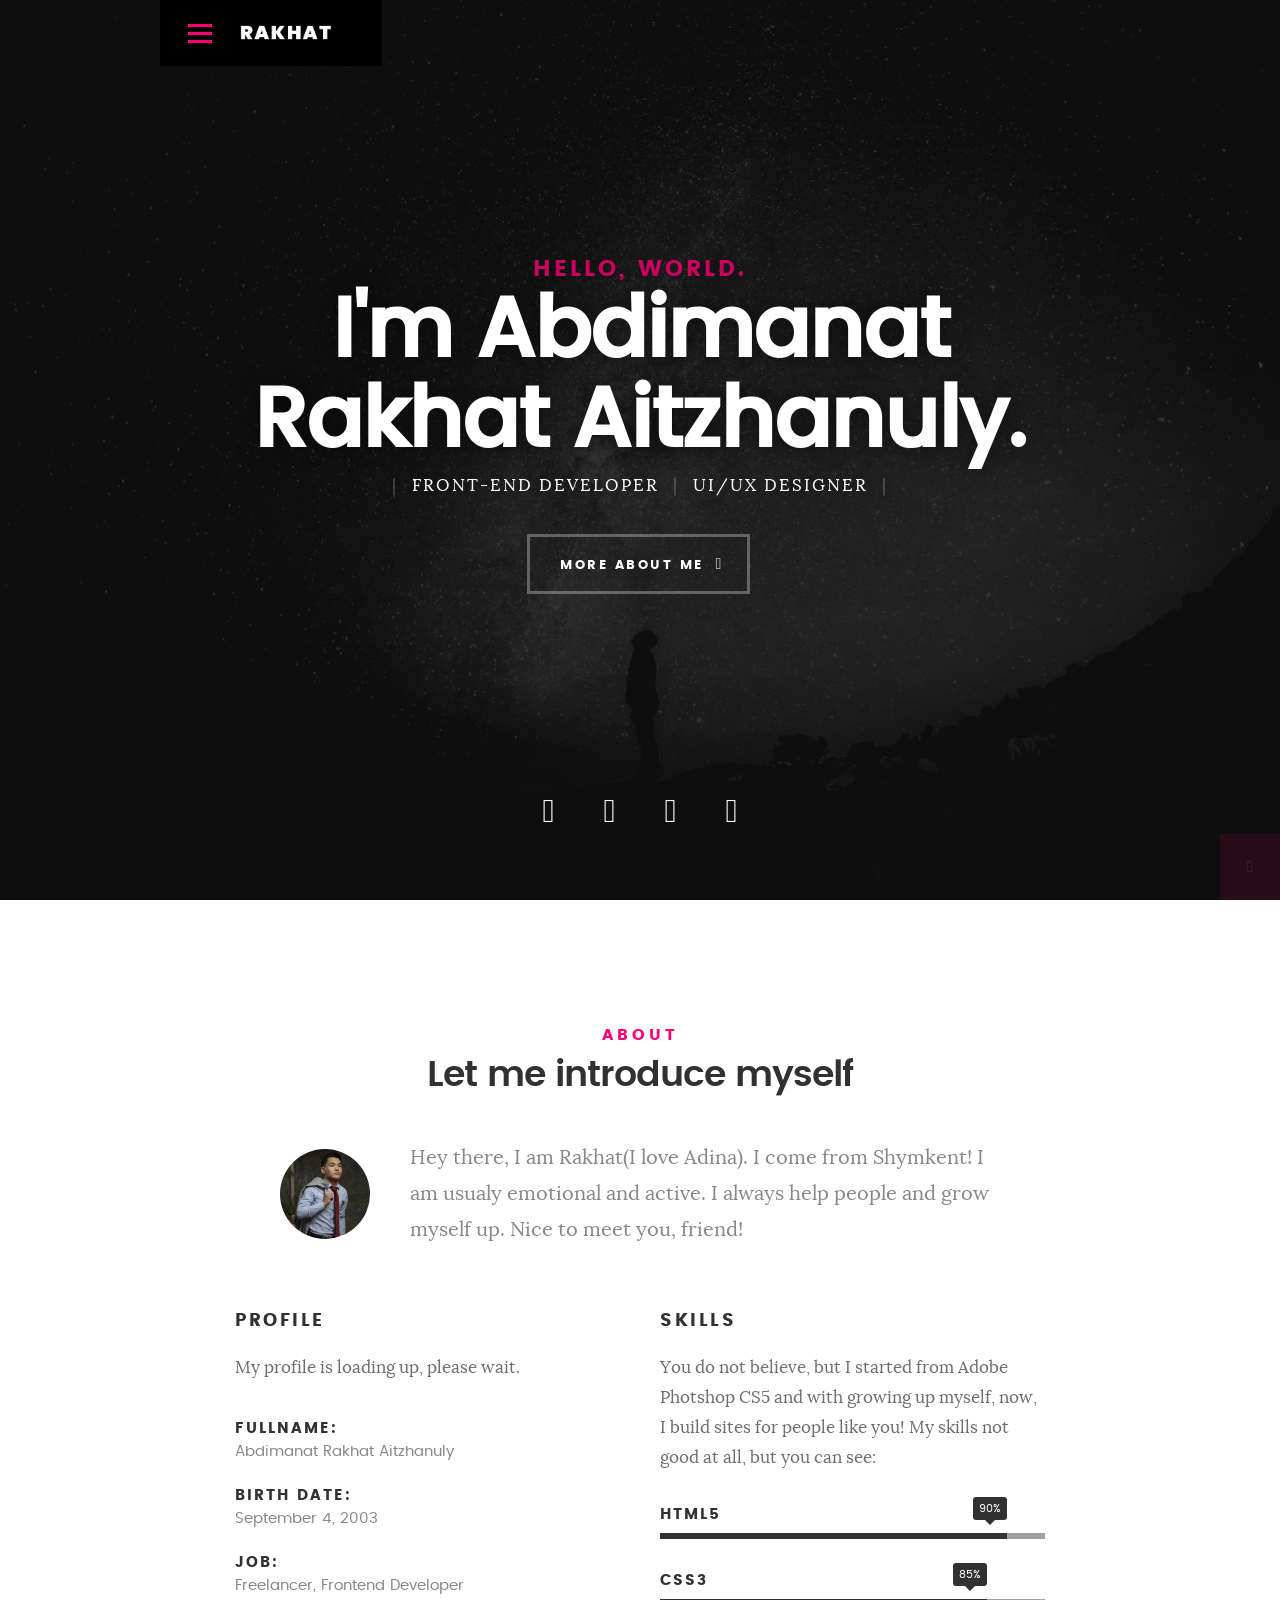
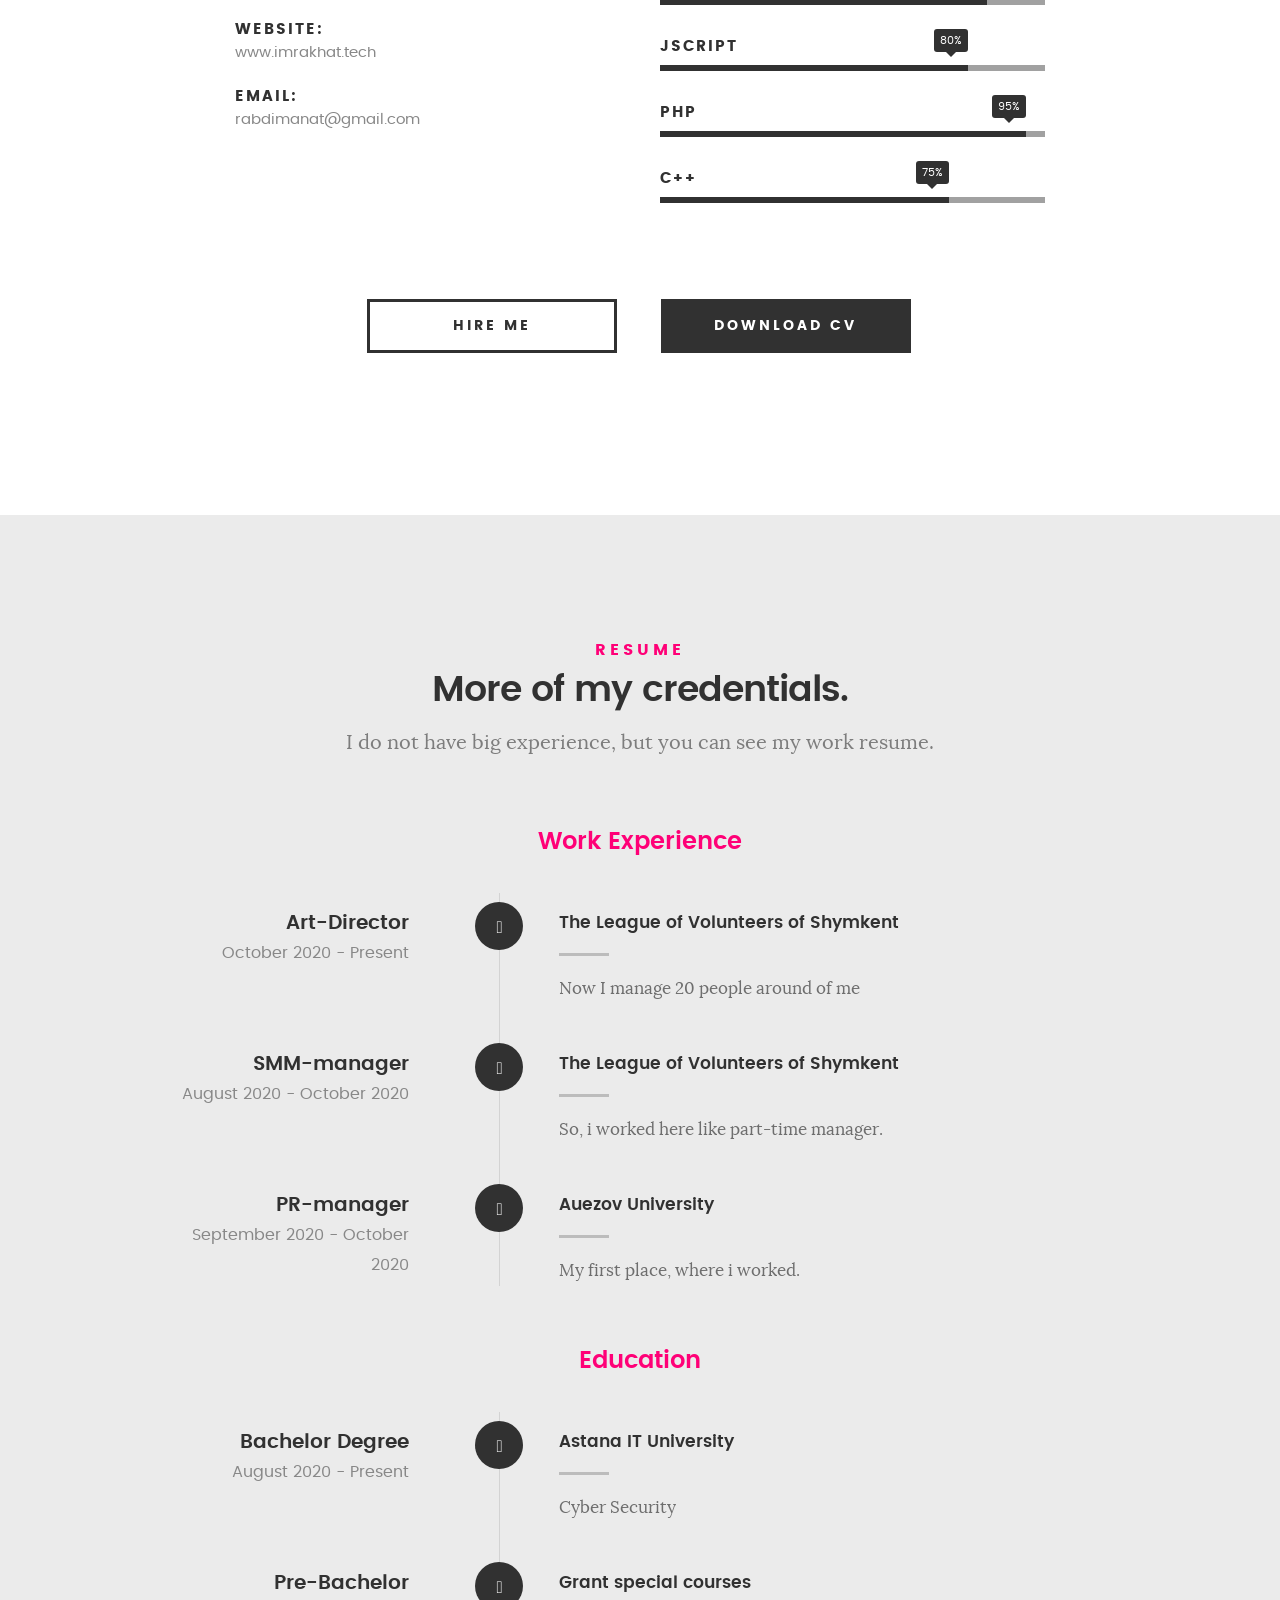
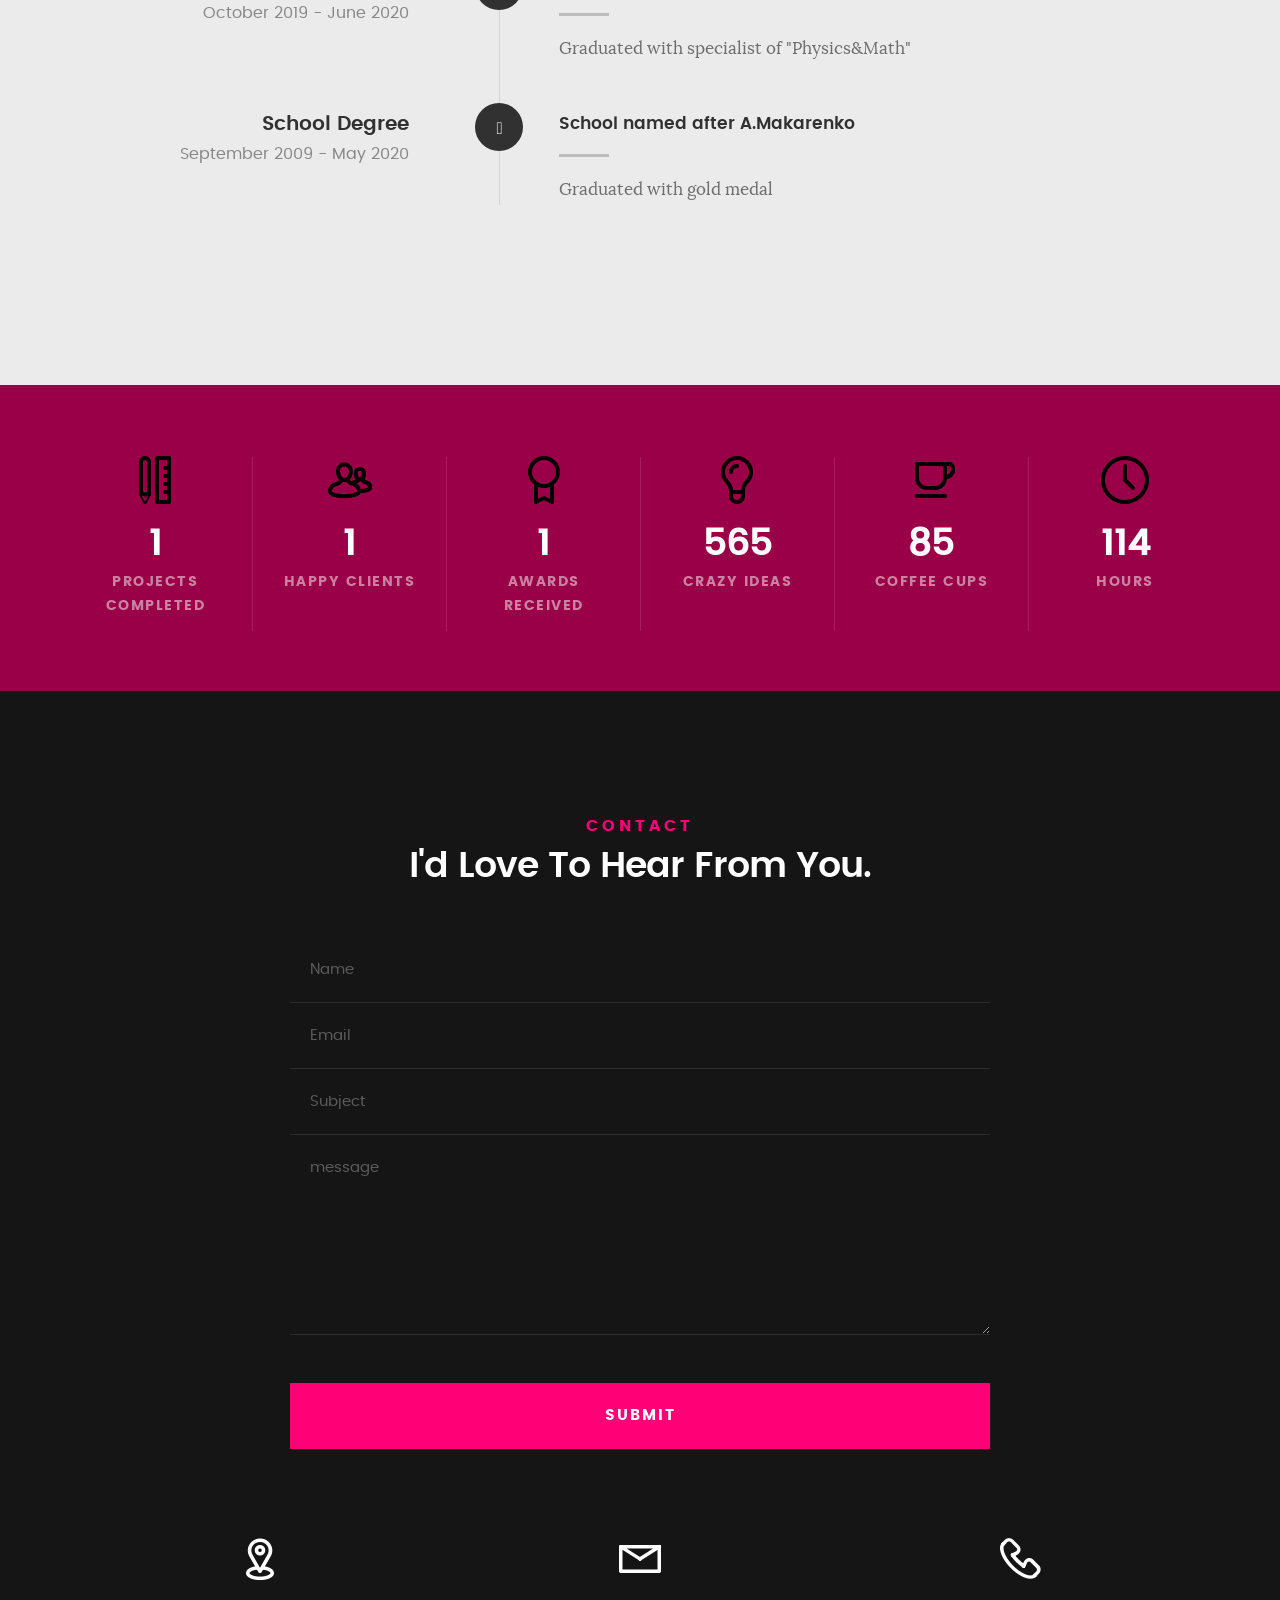
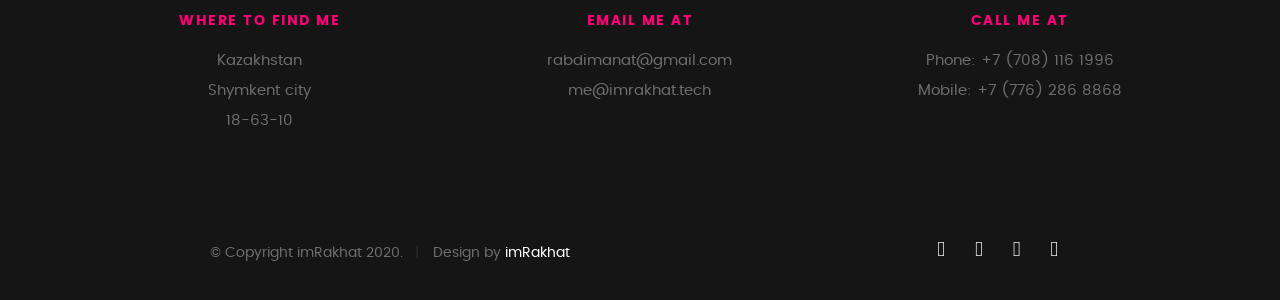
==== index.html @ c91584fa "Update index.html" ====
<!DOCTYPE html>
<html class="no-js" lang="en">
<head>

   
   <meta charset="utf-8">
	<title>imWebRakhat</title>
	<meta name="description" content="">  
	<meta name="author" content="">

  
	<meta name="viewport" content="width=device-width, initial-scale=1, maximum-scale=1">

 
   <link rel="stylesheet" href="css/base.css">  
   <link rel="stylesheet" href="css/main.css">
   <link rel="stylesheet" href="css/vendor.css">     

 
	<script src="js/modernizr.js"></script>
	<script src="js/pace.min.js"></script>


	<link rel="icon" type="image/png" href="favicon.png">

</head>

<body id="top">

	
   <header>   	
   	<div class="row">

   		<div class="top-bar">
   			<a class="menu-toggle" href="#"><span>Menu</span></a>

	   		<div class="logo">
		         <a href="index.html">RAKHAT</a>
		      </div>		      

		   	<nav id="main-nav-wrap">
					<ul class="main-navigation">
						<li class="current"><a class="smoothscroll"  href="#intro" title="">Home</a></li>
						<li><a class="smoothscroll"  href="#about" title="">About</a></li>
						<li><a class="smoothscroll"  href="#resume" title="">Resume</a></li>
						<li><a class="smoothscroll"  href="#contact" title="">Contact</a></li>	
						<!-- <li><a href="styles.html" title="">Style Demo</a></li>	-->			
					</ul>
				</nav>    		
   		</div> 
   		
   	</div>  		
   </header> 

	
   <section id="intro">   

   	<div class="intro-overlay"></div>	

   	<div class="intro-content">
   		<div class="row">

   			<div class="col-twelve">

	   			<h5>Hello, World.</h5>
	   			<h1>I'm Abdimanat Rakhat Aitzhanuly.</h1>

	   			<p class="intro-position">
	   				<span>Front-end Developer</span>
	   				<span>UI/UX Designer</span> 
	   			</p>

	   			<a class="button stroke smoothscroll" href="#about" title="">More About Me</a>

	   		</div>  
   			
   		</div>   		 		
   	</div> 

   	<ul class="intro-social">        
		<li><a href="http://fb.com/imrakkhat"><i class="fa fa-facebook"></i></a></li>
			      <li><a href="http://vk.com/imrakhat"><i class="fa fa-vk"></i></a></li>
			      <li><a href="http://twitter.com/iamrakhat"><i class="fa fa-twitter"></i></a></li>
			      <li><a href="http://instagram.com/imrakhat"><i class="fa fa-instagram"></i></a></li>
       
      </ul>     	

   </section> 


  
   <section id="about">  

   	<div class="row section-intro">
   		<div class="col-twelve">

   			<h5>About</h5>
   			<h1>Let me introduce myself</h1>

   			<div class="intro-info">

   				<img src="images/profile-pic.jpg" alt="Profile Picture">

   				<p class="lead">Hey there, I am Rakhat(I love Adina). I come from Shymkent! I am usualy emotional and active. I always help people and grow myself up. Nice to meet you, friend!</p>
   			</div>   			

   		</div>   		
   	</div> 

   	<div class="row about-content">

   		<div class="col-six tab-full">

   			<h3>Profile</h3>
   			<p>My profile is loading up, please wait.</p>

   			<ul class="info-list">
   				<li>
   					<strong>Fullname:</strong>
   					<span>Abdimanat Rakhat Aitzhanuly</span>
   				</li>
   				<li>
   					<strong>Birth Date:</strong>
   					<span>September 4, 2003</span>
   				</li>
   				<li>
   					<strong>Job:</strong>
   					<span>Freelancer, Frontend Developer</span>
   				</li>
   				<li>
   					<strong>Website:</strong>
   					<span>www.imrakhat.tech</span>
   				</li>
   				<li>
   					<strong>Email:</strong>
   					<span>rabdimanat@gmail.com</span>
   				</li>

   			</ul> 

   		</div>

   		<div class="col-six tab-full">

   			<h3>Skills</h3>
   			<p>You do not believe, but I started from Adobe Photshop CS5 and with growing up myself, now, I build sites for people like you! My skills not good at all, but you can see:</p>

				<ul class="skill-bars">
				   <li>
				   	<div class="progress percent90"><span>90%</span></div>
				   	<strong>HTML5</strong>
				   </li>
				   <li>
				   	<div class="progress percent85"><span>85%</span></div>
				   	<strong>CSS3</strong>
				   </li>
				   <li>
				   	<div class="progress percent80"><span>80%</span></div>
				   	<strong>JScript</strong>
				   </li>
				   <li>
				   	<div class="progress percent95"><span>95%</span></div>
				   	<strong>PHP</strong>
				   </li>
				   <li>

				   	<div class="progress percent75"><span>75%</span></div>
				   	<strong>C++</strong>
				   </li>
      
				</ul> 	

   		</div>

   	</div>

   	<div class="row button-section">
   		<div class="col-twelve">
   			<a href="#contact" title="Hire Me" class="button stroke smoothscroll">Hire Me</a>
   			<a href="https://drive.google.com/file/d/1f3b1o6QOEFe7cIjL_kPuk6K0zhiXLfw2/view?usp=sharing" title="Download CV" class="button button-primary">Download CV</a>
   		</div>   		
   	</div>

   </section>  


  
	<section id="resume" class="grey-section">

		<div class="row section-intro">
   		<div class="col-twelve">

   			<h5>Resume</h5>
   			<h1>More of my credentials.</h1>

   			<p class="lead">I do not have big experience, but you can see my work resume.</p>

   		</div>   		
   	</div> 

   	<div class="row resume-timeline">

   		<div class="col-twelve resume-header">

   			<h2>Work Experience</h2>

   		</div> 

   		<div class="col-twelve">

   			<div class="timeline-wrap">

   				<div class="timeline-block">

	   				<div class="timeline-ico">
	   					<i class="fa fa-graduation-cap"></i>
	   				</div>

	   				<div class="timeline-header">
	   					<h3>Art-Director</h3>
	   					<p>October 2020 - Present</p>
	   				</div>

	   				<div class="timeline-content">
	   					<h4>The League of Volunteers of Shymkent</h4>
	   					<p>Now I manage 20 people around of me</p>
	   				</div>

	   			</div> 

	   			<div class="timeline-block">

	   				<div class="timeline-ico">
	   					<i class="fa fa-graduation-cap"></i>
	   				</div>

	   				<div class="timeline-header">
	   					<h3>SMM-manager</h3>
	   					<p>August 2020 - October 2020</p>
	   				</div>

	   				<div class="timeline-content">
	   					<h4>The League of Volunteers of Shymkent</h4>
	   					<p>So, i worked here like part-time manager.</p>
	   				</div>

	   			</div> 

	   			<div class="timeline-block">

	   				<div class="timeline-ico">
	   					<i class="fa fa-graduation-cap"></i>
	   				</div>

	   				<div class="timeline-header">
	   					<h3>PR-manager</h3>
	   					<p>September 2020 - October 2020</p>
	   				</div>

	   				<div class="timeline-content">
	   					<h4>Auezov University</h4>
	   					<p>My first place, where i worked.</p>
	   				</div>

	   			</div> 

   			</div>   			

   		</div> 
   		
   	</div> 
   	
   	<div class="row resume-timeline">

   		<div class="col-twelve resume-header">

   			<h2>Education</h2>

   		</div> 

   		<div class="col-twelve">

   			<div class="timeline-wrap">

   				<div class="timeline-block">

	   				<div class="timeline-ico">
	   					<i class="fa fa-briefcase"></i>
	   				</div>

	   				<div class="timeline-header">
	   					<h3>Bachelor Degree</h3>
	   					<p>August 2020 - Present</p>
	   				</div>

	   				<div class="timeline-content">
	   					<h4>Astana IT University</h4>
	   					<p>Cyber Security</p>
	   				</div>

	   			</div> 

	   			<div class="timeline-block">

	   				<div class="timeline-ico">
	   					<i class="fa fa-briefcase"></i>
	   				</div>

	   				<div class="timeline-header">
	   					<h3>Pre-Bachelor</h3>
	   					<p>October 2019 - June 2020</p>
	   				</div>

	   				<div class="timeline-content">
	   					<h4>Grant special courses</h4>
	   					<p>Graduated with specialist of "Physics&Math"</p>
	   				</div>

	   			</div>

	   			<div class="timeline-block">

	   				<div class="timeline-ico">
	   					<i class="fa fa-briefcase"></i>
	   				</div>

	   				<div class="timeline-header">
	   					<h3>School Degree</h3>
	   					<p>September 2009 - May 2020</p>
	   				</div>

	   				<div class="timeline-content">
	   					<h4>School named after A.Makarenko</h4>
	   					<p>Graduated with gold medal</p>
	   				</div>

	   			</div> 

   			</div> 			

   		</div> 
   		
   	</div> 
		
	</section> 
	

	
	<section id="stats" class="count-up">

		<div class="row">
			<div class="col-twelve">

				<div class="block-1-6 block-s-1-3 block-tab-1-2 block-mob-full stats-list">

					<div class="bgrid stat">

						<div class="icon-part">
							<i class="icon-pencil-ruler"></i>
						</div>

						<h3 class="stat-count">
							10
						</h3>

						<h5 class="stat-title">
							Projects Completed
						</h5>

					</div> 				

					<div class="bgrid stat">

						<div class="icon-part">
							<i class="icon-users"></i>
						</div>

						<h3 class="stat-count">
							9
						</h3>

						<h5 class="stat-title">
							Happy Clients
						</h5>

					</div> 

					<div class="bgrid stat">

						<div class="icon-part">
							<i class="icon-badge"></i>
						</div>

						<h3 class="stat-count">
							3
						</h3>

						<h5 class="stat-title">
							Awards Received
						</h5>

					</div> 									

					<div class="bgrid stat">

						<div class="icon-part">
							<i class="icon-light-bulb"></i>
						</div>

						<h3 class="stat-count">
							9999
						</h3>

						<h5 class="stat-title">
							Crazy Ideas
						</h5>

					</div> 

					<div class="bgrid stat">

						<div class="icon-part">
							<i class="icon-cup"></i>
						</div>

						<h3 class="stat-count">
							1500
						</h3>

						<h5 class="stat-title">
							Coffee Cups
						</h5>

					</div> 

					<div class="bgrid stat">

						<div class="icon-part">
							<i class="icon-clock"></i>
						</div>

						<h3 class="stat-count">
							2003
						</h3>

						<h5 class="stat-title">
							Hours
						</h5>

					</div> 

				</div> 

			</div> 
		</div> 

	</section> 

	
 
	<section id="contact">

		<div class="row section-intro">
   		<div class="col-twelve">

   			<h5>Contact</h5>
   			<h1>I'd Love To Hear From You.</h1>

   		</div> 
   	</div> 

   	<div class="row contact-form">

   		<div class="col-twelve">

            <!-- form -->
            <form name="contactForm" id="contactForm" method="post" action="">
      			<fieldset>

                  <div class="form-field">
 						   <input name="contactName" type="text" id="contactName" placeholder="Name" value="" minlength="2" required="">
                  </div>
                  <div class="form-field">
	      			   <input name="contactEmail" type="email" id="contactEmail" placeholder="Email" value="" required="">
	               </div>
                  <div class="form-field">
	     				   <input name="contactSubject" type="text" id="contactSubject" placeholder="Subject" value="">
	               </div>                       
                  <div class="form-field">
	                 	<textarea name="contactMessage" id="contactMessage" placeholder="message" rows="10" cols="50" required=""></textarea>
	               </div>                      
                 <div class="form-field">
                     <button class="submitform">Submit</button>
                     <div id="submit-loader">
                        <div class="text-loader">Sending...</div>                             
       				      <div class="s-loader">
								  	<div class="bounce1"></div>
								  	<div class="bounce2"></div>
								  	<div class="bounce3"></div>
								</div>
							</div>
                  </div>

      			</fieldset>
      		</form> 

            
            <div id="message-warning">            	
            </div>            
            
      		<div id="message-success">
               <i class="fa fa-check"></i>Your message was sent, thank you!<br>
      		</div>

         </div> 
   		
   	</div>

   	<div class="row contact-info">

   		<div class="col-four tab-full">

   			<div class="icon">
   				<i class="icon-pin"></i>
   			</div>

   			<h5>Where to find me</h5>

   			<p>
            Kazakhstan<br>
            Shymkent city<br>
            18-63-10
            </p>

   		</div>

   		<div class="col-four tab-full collapse">

   			<div class="icon">
   				<i class="icon-mail"></i>
   			</div>

   			<h5>Email Me At</h5>

   			<p>rabdimanat@gmail.com<br>
			   	me@imrakhat.tech	     
			   </p>

   		</div>

   		<div class="col-four tab-full">

   			<div class="icon">
   				<i class="icon-phone"></i>
   			</div>

   			<h5>Call Me At</h5>

   			<p>Phone: +7 (708) 116 1996<br>
			   	Mobile: +7 (776) 286 8868  </p>

   		</div>
   		
   	</div> 
		
	</section> 


   

   <footer>
     	<div class="row">

     		<div class="col-six tab-full pull-right social">

     			<ul class="footer-social">        
			      <li><a href="http://fb.com/imrakkhat"><i class="fa fa-facebook"></i></a></li>
			      <li><a href="http://vk.com/imrakhat"><i class="fa fa-vk"></i></a></li>
			      <li><a href="http://twitter.com/iamrakhat"><i class="fa fa-twitter"></i></a></li>
			      <li><a href="http://instagram.com/imrakhat"><i class="fa fa-instagram"></i></a></li>
			   </ul> 
	      		
	      </div>

      	<div class="col-six tab-full">
	      	<div class="copyright">
		        	<span>© Copyright imRakhat 2020.</span> 
		        	<span>Design by <a href="http://instagram.com/imrakhat/">imRakhat</a></span>	         	
		         </div>		                  
	      	</div>

	      	<div id="go-top">
		         <a class="smoothscroll" title="Back to Top" href="#top"><i class="fa fa-long-arrow-up"></i></a>
		      </div>

      	</div>     	
   </footer>  

   <div id="preloader"> 
    	<div id="loader"></div>
   </div> 

 
   <script src="js/jquery-2.1.3.min.js"></script>
   <script src="js/plugins.js"></script>
   <script src="js/main.js"></script>

</body>

</html>
---- css/base.css ----
html {
	font-family: sans-serif;
	-ms-text-size-adjust: 100%;
	-webkit-text-size-adjust: 100%;
}

body {
	margin: 0;
}

article,
aside,
details,
figcaption,
figure,
footer,
header,
hgroup,
main,
menu,
nav,
section,
summary {
	display: block;
}

audio,
canvas,
progress,
video {
	display: inline-block;
	vertical-align: baseline;
}

audio:not([controls]) {
	display: none;
	height: 0;
}

[hidden],
template {
	display: none;
}

a {
	background: transparent;
}

a:active,
a:hover {
	outline: 0;
}

abbr[title] {
	border-bottom: 1px dotted;
}

b,
strong {
	font-weight: bold;
}

dfn {
	font-style: italic;
}

h1 {
	font-size: 2em;
	margin: 0.67em 0;
}

mark {
	background: #ff0;
	color: #000;
}

small {
	font-size: 80%;
}

sub,
sup {
	font-size: 75%;
	line-height: 0;
	position: relative;
	vertical-align: baseline;
}

sup {
	top: -0.5em;
}

sub {
	bottom: -0.25em;
}

img {
	border: 0;
}

svg:not(:root) {
	overflow: hidden;
}

figure {
	margin: 1em 40px;
}

hr {
	-moz-box-sizing: content-box;
	box-sizing: content-box;
	height: 0;
}

pre {
	overflow: auto;
}

code,
kbd,
pre,
samp {
	font-family: monospace, monospace;
	font-size: 1em;
}

button,
input,
optgroup,
select,
textarea {
	color: inherit;
	font: inherit;
	margin: 0;
}

button {
	overflow: visible;
}

button,
select {
	text-transform: none;
}

button,
html input[type="button"],
input[type="reset"],
input[type="submit"] {
	-webkit-appearance: button;
	cursor: pointer;
}

button[disabled],
html input[disabled] {
	cursor: default;
}

button::-moz-focus-inner,
input::-moz-focus-inner {
	border: 0;
	padding: 0;
}

input {
	line-height: normal;
}

input[type="checkbox"],
input[type="radio"] {
	box-sizing: border-box;
	padding: 0;
}

input[type="number"]::-webkit-inner-spin-button,
input[type="number"]::-webkit-outer-spin-button {
	height: auto;
}

input[type="search"] {
	-webkit-appearance: textfield;
	-moz-box-sizing: content-box;
	-webkit-box-sizing: content-box;
	box-sizing: content-box;
}

input[type="search"]::-webkit-search-cancel-button,
input[type="search"]::-webkit-search-decoration {
	-webkit-appearance: none;
}

fieldset {
	border: 1px solid #c0c0c0;
	margin: 0 2px;
	padding: 0.35em 0.625em 0.75em;
}

legend {
	border: 0;
	padding: 0;
}

textarea {
	overflow: auto;
}

optgroup {
	font-weight: bold;
}

table {
	border-collapse: collapse;
	border-spacing: 0;
}

td,
th {
	padding: 0;
}


html {
	font-size: 62.5%;
	box-sizing: border-box;
}

*,
*::before,
*::after {
	box-sizing: inherit;
}

body {
	font-weight: normal;
	line-height: 1;
	text-rendering: optimizeLegibility;
	word-wrap: break-word;
	-webkit-overflow-scrolling: touch;
	-webkit-text-size-adjust: none;
}

body,
input,
button {
	-moz-osx-font-smoothing: grayscale;
	-webkit-font-smoothing: antialiased;
}

img,
video {
	max-width: 100%;
	height: auto;
}


div,
dl,
dt,
dd,
ul,
ol,
li,
h1,
h2,
h3,
h4,
h5,
h6,
pre,
form,
p,
blockquote,
th,
td {
	margin: 0;
	padding: 0;
}

h1,
h2,
h3,
h4,
h5,
h6 {
	-webkit-font-variant-ligatures: common-ligatures;
	-moz-font-variant-ligatures: common-ligatures;
	font-variant-ligatures: common-ligatures;
	text-rendering: optimizeLegibility;
}

em,
i {
	font-style: italic;
	line-height: inherit;
}

strong,
b {
	font-weight: bold;
	line-height: inherit;
}

small {
	font-size: 60%;
	line-height: inherit;
}

ol,
ul {
	list-style: none;
}

li {
	display: block;
}

/**
 * links - (_basic.scss)
 * ------------------------------------------------------------------- 
 */
a {
	text-decoration: none;
	line-height: inherit;
}

a img {
	border: none;
}


fieldset {
	margin: 0;
	padding: 0;
}

input[type="email"],
input[type="number"],
input[type="search"],
input[type="text"],
input[type="tel"],
input[type="url"],
input[type="password"],
textarea {
	-webkit-appearance: none;
	-moz-appearance: none;
	-ms-appearance: none;
	-o-appearance: none;
	appearance: none;
}

.row {
	width: 94%;
	max-width: 1140px;
	margin: 0 auto;
}

.row:before,
.row:after {
	content: "";
	display: table;
}

.row:after {
	clear: both;
}

.row .row {
	width: auto;
	max-width: none;
	margin-left: -20px;
	margin-right: -20px;
}

[class*="col-"],
.bgrid {
	float: left;
}

[class*="col-"] + [class*="col-"].end {
	float: right;
}

[class*="col-"] {
	padding: 0 20px;
}

.col-one {
	width: 8.33333%;
}

.col-two,
.col-1-6 {
	width: 16.66667%;
}

.col-three,
.col-1-4 {
	width: 25%;
}

.col-four,
.col-1-3 {
	width: 33.33333%;
}

.col-five {
	width: 41.66667%;
}

.col-six,
.col-1-2 {
	width: 50%;
}

.col-seven {
	width: 58.33333%;
}

.col-eight,
.col-2-3 {
	width: 66.66667%;
}

.col-nine,
.col-3-4 {
	width: 75%;
}

.col-ten,
.col-5-6 {
	width: 83.33333%;
}

.col-eleven {
	width: 91.66667%;
}

.col-twelve,
.col-full {
	width: 100%;
}


@media screen and (max-width:1024px) {
	.row .row {
		margin-left: -18px;
		margin-right: -18px;
	}

	[class*="col-"] {
		padding: 0 18px;
	}

}


@media screen and (max-width:768px) {
	.row {
		width: auto;
		padding-left: 30px;
		padding-right: 30px;
	}

	.row .row {
		padding-left: 0;
		padding-right: 0;
		margin-left: -15px;
		margin-right: -15px;
	}

	[class*="col-"] {
		padding: 0 15px;
	}

	.tab-1-4 {
		width: 25%;
	}

	.tab-1-3 {
		width: 33.33333%;
	}

	.tab-1-2 {
		width: 50%;
	}

	.tab-2-3 {
		width: 66.66667%;
	}

	.tab-3-4 {
		width: 75%;
	}

	.tab-full {
		width: 100%;
	}

}


@media screen and (max-width:600px) {
	.row {
		padding-left: 25px;
		padding-right: 25px;
	}

	.row .row {
		margin-left: -10px;
		margin-right: -10px;
	}

	[class*="col-"] {
		padding: 0 10px;
	}

	.mob-1-4 {
		width: 25%;
	}

	.mob-1-2 {
		width: 50%;
	}

	.mob-3-4 {
		width: 75%;
	}

	.mob-full {
		width: 100%;
	}

}

@media screen and (max-width:400px) {
	.row .row {
		padding-left: 0;
		padding-right: 0;
		margin-left: 0;
		margin-right: 0;
	}

	[class*="col-"] {
		width: 100% !important;
		float: none !important;
		clear: both !important;
		margin-left: 0;
		margin-right: 0;
		padding: 0;
	}

	[class*="col-"] + [class*="col-"].end {
		float: none;
	}

}

[class*="block-"]:before,
[class*="block-"]:after {
	content: "";
	display: table;
}

[class*="block-"]:after {
	clear: both;
}

.block-1-6 .bgrid {
	width: 16.66667%;
}

.block-1-4 .bgrid {
	width: 25%;
}

.block-1-3 .bgrid {
	width: 33.33333%;
}

.block-1-2 .bgrid {
	width: 50%;
}

.block-1-6 .bgrid:nth-child(6n+1),
.block-1-4 .bgrid:nth-child(4n+1),
.block-1-3 .bgrid:nth-child(3n+1),
.block-1-2 .bgrid:nth-child(2n+1) {
	clear: both;
}

@media screen and (max-width:1024px) {
	.block-s-1-6 .bgrid {
		width: 16.66667%;
	}

	.block-s-1-4 .bgrid {
		width: 25%;
	}

	.block-s-1-3 .bgrid {
		width: 33.33333%;
	}

	.block-s-1-2 .bgrid {
		width: 50%;
	}

	.block-s-full .bgrid {
		width: 100%;
		clear: both;
	}

	[class*="block-s-"] .bgrid:nth-child(n) {
		clear: none;
	}

	.block-s-1-6 .bgrid:nth-child(6n+1),
	.block-s-1-4 .bgrid:nth-child(4n+1),
	.block-s-1-3 .bgrid:nth-child(3n+1),
	.block-s-1-2 .bgrid:nth-child(2n+1) {
		clear: both;
	}

}

@media screen and (max-width:768px) {
	.block-tab-1-6 .bgrid {
		width: 16.66667%;
	}

	.block-tab-1-4 .bgrid {
		width: 25%;
	}

	.block-tab-1-3 .bgrid {
		width: 33.33333%;
	}

	.block-tab-1-2 .bgrid {
		width: 50%;
	}

	.block-tab-full .bgrid {
		width: 100%;
		clear: both;
	}

	[class*="block-tab-"] .bgrid:nth-child(n) {
		clear: none;
	}

	.block-tab-1-6 .bgrid:nth-child(6n+1),
	.block-tab-1-4 .bgrid:nth-child(4n+1),
	.block-tab-1-3 .bgrid:nth-child(3n+1),
	.block-tab-1-2 .bgrid:nth-child(2n+1) {
		clear: both;
	}

}


@media screen and (max-width:600px) {
	.block-mob-1-6 .bgrid {
		width: 16.66667%;
	}

	.block-mob-1-4 .bgrid {
		width: 25%;
	}

	.block-mob-1-3 .bgrid {
		width: 33.33333%;
	}

	.block-mob-1-2 .bgrid {
		width: 50%;
	}

	.block-mob-full .bgrid {
		width: 100%;
		clear: both;
	}

	[class*="block-mob-"] .bgrid:nth-child(n) {
		clear: none;
	}

	.block-mob-1-6 .bgrid:nth-child(6n+1),
	.block-mob-1-4 .bgrid:nth-child(4n+1),
	.block-mob-1-3 .bgrid:nth-child(3n+1),
	.block-mob-1-2 .bgrid:nth-child(2n+1) {
		clear: both;
	}

}

@media screen and (max-width:400px) {
	.stack .bgrid {
		width: 100% !important;
		float: none !important;
		clear: both !important;
		margin-left: 0;
		margin-right: 0;
	}

}

.group:before,
.group:after {
	content: "";
	display: table;
}

.group:after {
	clear: both;
}

.hide {
	display: none;
}

.invisible {
	visibility: hidden;
}

.antialiased {
	-webkit-font-smoothing: antialiased;
	-moz-osx-font-smoothing: grayscale;
}

.remove-bottom {
	margin-bottom: 0;
}

.half-bottom {
	margin-bottom: 1.5rem !important;
}

.add-bottom {
	margin-bottom: 3rem !important;
}

.no-border {
	border: none;
}

.full-width {
	width: 100%;
}

.text-center {
	text-align: center;
}

.text-left {
	text-align: left;
}

.text-right {
	text-align: right;
}

.pull-left {
	float: left;
}

.pull-right {
	float: right;
}

.align-center {
	margin-left: auto;
	margin-right: auto;
	text-align: center;
}
---- css/main.css ----
@import url("fonts.css");
@import url("font-awesome/css/font-awesome.min.css");
@import url("micons/micons.css");



html {
	font-size: 10px;
}

@media only screen and (max-width:1024px) {
	html {
		font-size: 9.411764705882353px;
	}
}
@media only screen and (max-width:768px) {
	html {
		font-size: 10px;
	}
}
@media only screen and (max-width:400px) {
	html {
		font-size: 9.411764705882353px;
	}
}

html, body {
	height: 100%;
}
body {
	background: #151515;
	font-family: "lora-regular", serif;
	font-size: 1.7rem;
	line-height: 3rem;
	color: #6e6e6e;
}

a, a:visited {
	color: #000000;
	-moz-transition: all 0.3s ease-in-out;
	-o-transition: all 0.3s ease-in-out;
	-webkit-transition: all 0.3s ease-in-out;
	-ms-transition: all 0.3s ease-in-out;
	transition: all 0.3s ease-in-out;
}
a:hover, a:focus, a:active {
	color: #FF0077;
	outline: 0;
}


h1, h2, h3, h4, h5, h6, .h01, .h02, .h03, .h04, .h05, .h06 {
	font-family: "poppins-semibold", sans-serif;
	color: #313131;
	font-style: normal;
	text-rendering: optimizeLegibility;
	margin-bottom: 2.1rem;
}
h3, .h03, h4, .h04 {
	margin-bottom: 1.8rem;
}
h5, .h05, h6, .h06 {
	font-family: "poppins-bold";
	margin-bottom: 1.2rem;
}
h1, .h01 {
	font-size: 3.1rem;
	line-height: 1.355;
	letter-spacing: -.1rem;
}
@media only screen and (max-width:600px) {
	h1, .h01 {
		font-size: 2.6rem;
		letter-spacing: -.07rem;
	}
}
h2, .h02 {
	font-size: 2.4rem;
	line-height: 1.25;
}
h3, .h03 {
	font-size: 2rem;
	line-height: 1.5;
}
h4, .h04 {
	font-size: 1.7rem;
	line-height: 1.765;
}
h5, .h05 {
	font-size: 1.4rem;
	line-height: 1.714;
	text-transform: uppercase;
	letter-spacing: .15rem;
}
h6, .h06 {
	font-size: 1.3rem;
	line-height: 1.846;
	text-transform: uppercase;
	letter-spacing: .15rem;
}
p img {
	margin: 0;
}
p.lead {
	font-family: "lora-regular", serif;
	font-size: 2rem;
	line-height: 1.8;
	color: #888888;
}
@media only screen and (max-width:768px) {
	p.lead {
		font-size: 1.7rem;
	}
}
em, i, strong, b {
	font-size: 1.7rem;
	line-height: 3rem;
	font-style: normal;
	font-weight: normal;
}
em, i {
	font-family: "lora-italic", serif;
}
strong, b {
	font-family: "lora-bold", serif;
}
small {
	font-size: 1.2rem;
	line-height: inherit;
}
blockquote {
	margin: 3rem 0;
	padding-left: 4rem;
	position: relative;
}
blockquote:before {
	content: "\201C";
	font-size: 8rem;
	line-height: 0px;
	margin: 0;
	color: #313131;
	font-family: arial, sans-serif;
	position: absolute;
	top: 3rem;
	left: 0;
}
blockquote p {
	font-family: georgia, serif;
	font-style: italic;
	padding: 0;
	font-size: 1.9rem;
	line-height: 1.737;
}
blockquote cite {
	display: block;
	font-size: 1.3rem;
	font-style: normal;
	line-height: 1.616;
}
blockquote cite:before {
	content: "\2014 \0020";
}
blockquote cite a, blockquote cite a:visited {
	color: #888888;
	border: none;
}
abbr {
	font-family: "poppins-bold", serif;
	font-variant: small-caps;
	text-transform: lowercase;
	letter-spacing: .05rem;
	color: #888888;
}
var, kbd, samp, code, pre {
	font-family: Consolas, "Andale Mono", Courier, "Courier New", monospace;
}
pre {
	padding: 2.4rem 3rem 3rem;
	background: #F1F1F1;
}
code {
	font-size: 1.4rem;
	margin: 0 .2rem;
	padding: .3rem .6rem;
	white-space: nowrap;
	background: #F1F1F1;
	border: 1px solid #E1E1E1;
	border-radius: 3px;
}
pre > code {
	display: block;
	white-space: pre;
	line-height: 2;
	padding: 0;
	margin: 0;
}
pre.prettyprint > code {
	border: none;
}
del {
	text-decoration: line-through;
}
abbr[title], dfn[title] {
	border-bottom: 1px dotted;
	cursor: help;
}
mark {
	background: #FFF49B;
	color: #000;
}
hr {
	border: solid #d2d2d2;
	border-width: 1px 0 0;
	clear: both;
	margin: 2.4rem 0 1.5rem;
	height: 0;
}


ol {
	list-style: decimal;
}
ul {
	list-style: disc;
}
li {
	display: list-item;
}
ol, ul {
	margin-left: 1.7rem;
}
ul li {
	padding-left: .4rem;
}
ul ul, ul ol, ol ol, ol ul {
	margin: .6rem 0 .6rem 1.7rem;
}
ul.disc li {
	display: list-item;
	list-style: none;
	padding: 0 0 0 .8rem;
	position: relative;
}
ul.disc li::before {
	content: "";
	display: inline-block;
	width: 8px;
	height: 8px;
	border-radius: 50%;
	background: #FF0077;
	position: absolute;
	left: -17px;
	top: 11px;
	vertical-align: middle;
}
dt {
	margin: 0;
	color: #FF0077;
}
dd {
	margin: 0 0 0 2rem;
}


table {
	border-width: 0;
	width: 100%;
	max-width: 100%;
	font-family: "lora-regular", sans-serif;
}
th, td {
	padding: 1.5rem 3rem;
	text-align: left;
	border-bottom: 1px solid #E8E8E8;
}
th {
	color: #313131;
	font-family: "poppins-bold", sans-serif;
}
td {
	line-height: 1.5;
}
th:first-child, td:first-child {
	padding-left: 0;
}
th:last-child, td:last-child {
	padding-right: 0;
}
.table-responsive {
	overflow-x: auto;
	-webkit-overflow-scrolling: touch;
}

button, .button {
	margin-bottom: 1.2;
}
fieldset {
	margin-bottom: 1.5rem;
}
input,
textarea,
select,
pre,
blockquote,
figure,
table,
p,
ul,
ol,
dl,
form,
.fluid-video-wrapper,
.ss-custom-select {
	margin-bottom: 3rem;
}


img.pull-right {
	margin: .9rem 0 0 2.4rem;
}
img.pull-left {
	margin: .9rem 2.4rem 0 0;
}


.bgrid {
	padding: 0 20px;
}
@media only screen and (max-width:1024px) {
	.bgrid {
		padding: 0 18px;
	}
}
@media only screen and (max-width:768px) {
	.bgrid {
		padding: 0 15px;
	}
}
@media only screen and (max-width:600px) {
	.bgrid {
		padding: 0 10px;
	}
}
@media only screen and (max-width:400px) {
	.bgrid {
		padding: 0;
	}
}

.pace {
	-webkit-pointer-events: none;
	pointer-events: none;
	-webkit-user-select: none;
	-moz-user-select: none;
	user-select: none;
}
.pace-inactive {
	display: none;
}
.pace .pace-progress {
	background: #FF0077;
	position: fixed;
	z-index: 900;
	top: 0;
	right: 100%;
	width: 100%;
	height: 6px;
}


#preloader {
	position: fixed;
	top: 0;
	left: 0;
	right: 0;
	bottom: 0;
	background: #151515;
	z-index: 800;
	height: 100%;
	width: 100%;
}
.no-js #preloader, .oldie #preloader {
	display: none;
}
#loader {
	position: absolute;
	left: 50%;
	top: 50%;
	width: 60px;
	height: 60px;
	margin: -30px 0 0 -30px;
	padding: 0;
}
#loader:before {
	content: "";
	border-top: 11px solid rgba(255, 255, 255, 0.1);
	border-right: 11px solid rgba(255, 255, 255, 0.1);
	border-bottom: 11px solid rgba(255, 255, 255, 0.1);
	border-left: 11px solid #FF0077;
	-webkit-animation: load 1.1s infinite linear;
	animation: load 1.1s infinite linear;
	display: block;
	border-radius: 50%;
	width: 60px;
	height: 60px;
}
@-webkit-keyframes load {
	0% {
		-webkit-transform: rotate(0deg);
		transform: rotate(0deg);
	}
	100% {
		-webkit-transform: rotate(360deg);
		transform: rotate(360deg);
	}
}
@keyframes load {
	0% {
		-webkit-transform: rotate(0deg);
		transform: rotate(0deg);
	}
	100% {
		-webkit-transform: rotate(360deg);
		transform: rotate(360deg);
	}
}


fieldset {
	border: none;
}
input[type="email"],
input[type="number"],
input[type="search"],
input[type="text"],
input[type="tel"],
input[type="url"],
input[type="password"],
textarea,
select {
	display: block;
	height: 6rem;
	padding: 1.5rem 0;
	border: 0;
	outline: none;
	vertical-align: middle;
	color: #313131;
	font-family: "poppins-regular", sans-serif;
	font-size: 1.5rem;
	line-height: 3rem;
	max-width: 100%;
	background: transparent;
	border-bottom: 1px solid rgba(0, 0, 0, 0.3);
	-moz-transition: all 0.3s ease-in-out;
	-o-transition: all 0.3s ease-in-out;
	-webkit-transition: all 0.3s ease-in-out;
	-ms-transition: all 0.3s ease-in-out;
	transition: all 0.3s ease-in-out;
}
.ss-custom-select {
	position: relative;
	padding: 0;
}
.ss-custom-select select {
	-webkit-appearance: none;
	-moz-appearance: none;
	-ms-appearance: none;
	-o-appearance: none;
	appearance: none;
	text-indent: 0.01px;
	text-overflow: '';
	margin: 0;
	line-height: 3rem;
	vertical-align: middle;
}
.ss-custom-select select option {
	padding-left: 2rem;
	padding-right: 2rem;
}
.ss-custom-select select::-ms-expand {
	display: none;
}
.ss-custom-select::after {
	content: '\f0d7';
	font-family: 'FontAwesome';
	position: absolute;
	top: 50%;
	right: 1.5rem;
	margin-top: -10px;
	bottom: auto;
	width: 20px;
	height: 20px;
	line-height: 20px;
	font-size: 18px;
	text-align: center;
	pointer-events: none;
	color: #252525;
}


.oldie .ss-custom-select::after {
	display: none;
}
textarea {
	min-height: 25rem;
}
input[type="email"]:focus,
input[type="number"]:focus,
input[type="search"]:focus,
input[type="text"]:focus,
input[type="tel"]:focus,
input[type="url"]:focus,
input[type="password"]:focus,
textarea:focus,
select:focus {
	color: #cc005f;
	border-bottom: 1px solid #FF0077;
}
label, legend {
	font-family: "poppins-bold", sans-serif;
	font-size: 1.4rem;
	margin-bottom: .6rem;
	color: #3b3b3b;
	display: block;
}
input[type="checkbox"], input[type="radio"] {
	display: inline;
}
label > .label-text {
	display: inline-block;
	margin-left: 1rem;
	font-family: "poppins-regular", sans-serif;
	line-height: inherit;
}
label > input[type="checkbox"], label > input[type="radio"] {
	margin: 0;
	position: relative;
	top: .15rem;
}


::-webkit-input-placeholder {
	color: #a1a1a1;
}
:-moz-placeholder {
	color: #a1a1a1;  /* Firefox 18- */
}
::-moz-placeholder {
	color: #a1a1a1;  /* Firefox 19+ */
}
:-ms-input-placeholder {
	color: #a1a1a1;
}
.placeholder {
	color: #a1a1a1 !important;
}


.button,
a.button,
button,
input[type="submit"],
input[type="reset"],
input[type="button"] {
	display: inline-block;
	font-family: "poppins-bold", sans-serif;
	font-size: 1.4rem;
	text-transform: uppercase;
	letter-spacing: .3rem;
	height: 5.4rem;
	line-height: 5.4rem;
	padding: 0 3rem;
	margin: 0 .3rem 1.2rem 0;
	background: #d8d8d8;
	color: #313131;
	text-decoration: none;
	cursor: pointer;
	text-align: center;
	white-space: nowrap;
	border: none;
	-moz-transition: all 0.3s ease-in-out;
	-o-transition: all 0.3s ease-in-out;
	-webkit-transition: all 0.3s ease-in-out;
	-ms-transition: all 0.3s ease-in-out;
	transition: all 0.3s ease-in-out;
}
.button:hover,
a.button:hover,
button:hover,
input[type="submit"]:hover,
input[type="reset"]:hover,
input[type="button"]:hover,
.button:focus,
button:focus,
input[type="submit"]:focus,
input[type="reset"]:focus,
input[type="button"]:focus {
	background: #bebebe;
	color: #000000;
	outline: 0;
}
.button.button-primary,
a.button.button-primary,
button.button-primary,
input[type="submit"].button-primary,
input[type="reset"].button-primary,
input[type="button"].button-primary {
	background: #313131;
	color: #FFFFFF;
}
.button.button-primary:hover,
a.button.button-primary:hover,
button.button-primary:hover,
input[type="submit"].button-primary:hover,
input[type="reset"].button-primary:hover,
input[type="button"].button-primary:hover,
.button.button-primary:focus,
button.button-primary:focus,
input[type="submit"].button-primary:focus,
input[type="reset"].button-primary:focus,
input[type="button"].button-primary:focus {
	background: #1f1f1f;
}
button.full-width, .button.full-width {
	width: 100%;
	margin-right: 0;
}
button.medium, .button.medium {
	height: 5.7rem !important;
	line-height: 5.7rem !important;
	padding: 0 1.8rem !important;
}
button.large, .button.large {
	height: 6rem !important;
	line-height: 6rem !important;
	padding: 0rem 3rem !important;
}
button.stroke, .button.stroke {
	background: transparent !important;
	border: 3px solid #313131;
	line-height: 4.8rem;
}
button.stroke.medium, .button.stroke.medium {
	line-height: 5.1rem !important;
}
button.stroke.large, .button.stroke.large {
	line-height: 5.4rem !important;
}
button.stroke:hover, .button.stroke:hover {
	border: 3px solid #FF0077;
	color: #FF0077;
}
button::-moz-focus-inner, input::-moz-focus-inner {
	border: 0;
	padding: 0;
}



.alert-box {
	padding: 2.1rem 4rem 2.1rem 3rem;
	position: relative;
	margin-bottom: 3rem;
	border-radius: 3px;
	font-family: "poppins-regular", sans-serif;
	font-size: 1.5rem;
}
.alert-box .close {
	position: absolute;
	right: 1.8rem;
	top: 1.8rem;
	cursor: pointer;
}
.ss-error {
	background-color: #ffd1d2;
	color: #e65153;
}
.ss-success {
	background-color: #c8e675;
	color: #758c36;
}
.ss-info {
	background-color: #d7ecfb;
	color: #4a95cc;
}
.ss-notice {
	background-color: #fff099;
	color: #bba31b;
}


.drop-cap:first-letter {
	float: left;
	margin: 0;
	padding: 1.5rem .6rem 0 0;
	font-size: 8.4rem;
	font-family: "poppins-bold", sans-serif;
	line-height: 6rem;
	text-indent: 0;
	background: transparent;
	color: #313131;
}


.lining dt, .lining dd {
	display: inline;
	margin: 0;
}
.lining dt + dt:before, .lining dd + dt:before {
	content: "\A";
	white-space: pre;
}
.lining dd + dd:before {
	content: ", ";
}
.lining dd + dd:before {
	content: ", ";
}
.lining dd:before {
	content: ": ";
	margin-left: -0.2em;
}

/**
 * dictionary definition style
 */
.dictionary-style dt {
	display: inline;
	counter-reset: definitions;
}
.dictionary-style dt + dt:before {
	content: ", ";
	margin-left: -0.2em;
}
.dictionary-style dd {
	display: block;
	counter-increment: definitions;
}
.dictionary-style dd:before {
	content: counter(definitions, decimal) ". ";
}


.pull-quote {
	position: relative;
	padding: 2.1rem 3rem 2.1rem 0px;
}
.pull-quote:before, .pull-quote:after {
	height: 1em;
	position: absolute;
	font-size: 8rem;
	font-family: Arial, Sans-Serif;
	color: #333;
}
.pull-quote:before {
	content: "\201C";
	top: 33px;
	left: 0;
}
.pull-quote:after {
	content: '\201D';
	bottom: -33px;
	right: 0;
}
.pull-quote blockquote {
	margin: 0;
}
.pull-quote blockquote:before {
	content: none;
}


.stats-tabs {
	padding: 0;
	margin: 3rem 0;
}
.stats-tabs li {
	display: inline-block;
	margin: 0 1.5rem 3rem 0;
	padding: 0 1.5rem 0 0;
	border-right: 1px solid #ccc;
}
.stats-tabs li:last-child {
	margin: 0;
	padding: 0;
	border: none;
}
.stats-tabs li a {
	display: inline-block;
	font-size: 2.5rem;
	font-family: "poppins-bold", sans-serif;
	border: none;
	color: #252525;
}
.stats-tabs li a:hover {
	color: #FF0077;
}
.stats-tabs li a em {
	display: block;
	margin: .6rem 0 0 0;
	font-size: 1.4rem;
	font-family: "poppins-regular", sans-serif;
	color: #888888;
}


.skill-bars {
	list-style: none;
	margin: 6rem 0 3rem;
}
.skill-bars li {
	height: .6rem;
	background: #a1a1a1;
	width: 100%;
	margin-bottom: 6rem;
	padding: 0;
	position: relative;
}
.skill-bars li strong {
	position: absolute;
	left: 0;
	top: -3rem;
	font-family: "poppins-bold", sans-serif;
	color: #313131;
	text-transform: uppercase;
	letter-spacing: .2rem;
	font-size: 1.5rem;
	line-height: 2.4rem;
}
.skill-bars li .progress {
	background: #313131;
	position: relative;
	height: 100%;
}
.skill-bars li .progress span {
	position: absolute;
	right: 0;
	top: -3.6rem;
	display: block;
	font-family: "poppins-regular", sans-serif;
	color: white;
	font-size: 1.1rem;
	line-height: 1;
	background: #313131;
	padding: .6rem .6rem;
	border-radius: 3px;
}
.skill-bars li .progress span::after {
	position: absolute;
	left: 50%;
	bottom: -5px;
	margin-left: -5px;
	border-right: 5px solid transparent;
	border-left: 5px solid transparent;
	border-top: 5px solid #313131;
	content: "";
}

.skill-bars li .percent5   { width: 5%; }
.skill-bars li .percent10  { width: 10%; }
.skill-bars li .percent15  { width: 15%; }
.skill-bars li .percent20  { width: 20%; }
.skill-bars li .percent25  { width: 25%; }
.skill-bars li .percent30  { width: 30%; }
.skill-bars li .percent35  { width: 35%; }
.skill-bars li .percent40  { width: 40%; }
.skill-bars li .percent45  { width: 45%; }
.skill-bars li .percent50  { width: 50%; }
.skill-bars li .percent55  { width: 55%; }
.skill-bars li .percent60  { width: 60%; }
.skill-bars li .percent65  { width: 65%; }
.skill-bars li .percent70  { width: 70%; }
.skill-bars li .percent75  { width: 75%; }
.skill-bars li .percent80  { width: 80%; }
.skill-bars li .percent85  { width: 85%; }
.skill-bars li .percent90  { width: 90%; }
.skill-bars li .percent95  { width: 95%; }
.skill-bars li .percent100 { width: 100%; }



.grey-section {
	background: #ebebeb;
}
.grey-section p.lead {
	color: #7d7d7d;
}
.section-intro {
	max-width: 700px;
	margin-left: auto;
	margin-right: auto;
	text-align: center;
	margin-bottom: 3.6rem;
	position: relative;
}
.section-intro h1 {
	font-family: "poppins-semibold", serif;
	font-size: 3.6rem;
	color: #313131;
	line-height: 1.25;
	margin-bottom: 1.2rem;
}
.section-intro h5 {
	color: #FF0077;
	font-size: 1.6rem;
	line-height: 1.875;
	margin-bottom: 0.3rem;
	letter-spacing: .4rem;
}


@media only screen and (max-width:768px) {
	.section-intro {
		max-width: 650px;
	}
	.section-intro h1 {
		font-size: 3rem;
	}
}
@media only screen and (max-width:600px) {
	.section-intro h1 {
		font-size: 2.6rem;
	}
	.section-intro h5 {
		font-size: 1.5rem;
		letter-spacing: .3rem;
	}
}
@media only screen and (max-width:400px) {
	.section-intro h1 {
		font-size: 2.4rem;
	}
}


header {
	position: fixed;
	width: 100%;
	min-height: 66px;
	z-index: 600;
}
header .row {
	position: relative;
	min-height: 66px;
}
header .top-bar {
	display: block;
	background: #000000;
	min-width: 220px;
	min-height: 66px;
	position: absolute;
	left: 90px;
	top: 0;
}
header .logo {
	float: left;
	margin-left: 20px;
	margin-right: 50px;
	margin-top: 25px;
	position: relative;
}
header .logo a {
	display: block;
	margin: 0;
	padding: 0;
	border: none;
	font: 0/0 a;
	text-shadow: none;
	color: transparent;
	width: 92px;
	height: 15px;
	background: url("../images/logo.png") no-repeat center;
	background-size: 92px 15px;
}

.menu-toggle {
	float: left;
	width: 40px;
	height: 40px;
	margin-left: 20px;
	margin-top: 13px;
	display: block;
	position: relative;
}
.menu-toggle span {
	display: block;
	background-color: #FF0077;
	width: 24px;
	height: 3px;
	margin-top: -1.5px;
	font: 0/0 a;
	text-shadow: none;
	color: transparent;
	position: absolute;
	right: 8px;
	top: 50%;
	bottom: auto;
	left: auto;
	-moz-transition: background 0.2s ease-in-out;
	-o-transition: background 0.2s ease-in-out;
	-webkit-transition: background 0.2s ease-in-out;
	-ms-transition: background 0.2s ease-in-out;
	transition: background 0.2s ease-in-out;
}
.menu-toggle span::before, .menu-toggle span::after {
	content: '';
	width: 100%;
	height: 100%;
	background-color: inherit;
	position: absolute;
	left: 0;
	-moz-transition-duration: 0.2s, 0.2s;
	-o-transition-duration: 0.2s, 0.2s;
	-webkit-transition-duration: 0.2s, 0.2s;
	-ms-transition-duration: 0.2s, 0.2s;
	transition-duration: 0.2s, 0.2s;
	-moz-transition-delay: 0.2s, 0s;
	-o-transition-delay: 0.2s, 0s;
	-webkit-transition-delay: 0.2s, 0s;
	-ms-transition-delay: 0.2s, 0s;
	transition-delay: 0.2s, 0s;
}
.menu-toggle span::before {
	top: -8px;
	-moz-transition-property: top, transform;
	-o-transition-property: top, transform;
	-webkit-transition-property: top, transform;
	-ms-transition-property: top, transform;
	transition-property: top, transform;
}
.menu-toggle span::after {
	bottom: -8px;
	-moz-transition-property: bottom, transform;
	-o-transition-property: bottom, transform;
	-webkit-transition-property: bottom, transform;
	-ms-transition-property: bottom, transform;
	transition-property: bottom, transform;
}


.menu-toggle.is-clicked span {
	background-color: rgba(255, 0, 119, 0);
}
.menu-toggle.is-clicked span::before, .menu-toggle.is-clicked span::after {
	background-color: #ff0077;
	-moz-transition-delay: 0s, 0.2s;
	-o-transition-delay: 0s, 0.2s;
	-webkit-transition-delay: 0s, 0.2s;
	-ms-transition-delay: 0s, 0.2s;
	transition-delay: 0s, 0.2s;
}
.menu-toggle.is-clicked span::before {
	top: 0;
	-webkit-transform: rotate(45deg);
	-ms-transform: rotate(45deg);
	transform: rotate(45deg);
}
.menu-toggle.is-clicked span::after {
	bottom: 0;
	-webkit-transform: rotate(-45deg);
	-ms-transform: rotate(-45deg);
	transform: rotate(-45deg);
}

#main-nav-wrap {
	display: block;
	width: 100%;
	font-family: "poppins-medium", sans-serif;
	font-size: 1.5rem;
	position: absolute;
	top: 100%;
	left: 0;
}

.main-navigation {
	background: #000000;
	padding: 24px 30px 42px;
	margin: 0;
	width: 100%;
	height: auto;
	clear: both;
	display: none;
}
.main-navigation > li {
	display: block;
	height: auto;
	text-align: left;
	padding: 0;
}
.main-navigation li a {
	display: block;
	color: #FFFFFF;
	width: auto;
	padding: 15px 0;
	line-height: 16px;
	border: none;
}
.main-navigation li a:hover {
	color: #FF0077;
	padding-left: 1rem;
}
.main-navigation li.current > a {
	background: none;
	color: #FF0077;
}


@media only screen and (max-width:1024px) {
	header .top-bar {
		left: 60px;
	}
}
@media only screen and (max-width:768px) {
	header .top-bar {
		left: 50px;
	}
}
@media only screen and (max-width:600px) {
	header .top-bar {
		left: 35px;
	}
}
@media only screen and (max-width:400px) {
	header .top-bar {
		left: 25px;
	}
}


#intro {
	background: #151515 url(../images/intro-bg.jpg) no-repeat center bottom;
	-webkit-background-size: cover;
	-moz-background-size: cover;
	background-size: cover;
	background-attachment: fixed;
	width: 100%;
	height: 100%;
	min-height: 720px;
	display: table;
	position: relative;
	text-align: center;
}
.intro-overlay {
	position: absolute;
	top: 0;
	left: 0;
	width: 100%;
	height: 100%;
	background: #111111;
	opacity: .85;
}

.intro-content {
	display: table-cell;
	vertical-align: middle;
	text-align: center;
	-webkit-transform: translateY(-2.1rem);
	-ms-transform: translateY(-2.1rem);
	transform: translateY(-2.1rem);
}
.intro-content h1 {
	color: #FFFFFF;
	font-family: "poppins-medium", sans-serif;
	font-size: 8.4rem;
	line-height: 1.071;
	max-width: 900px;
	margin-top: 0;
	margin-bottom: .6rem;
	margin-left: auto;
	margin-right: auto;
	text-shadow: 0 0 20px rgba(0, 0, 0, 0.5);
}
.intro-content h5 {
	color: #cc005f;
	font-family: "poppins-bold", sans-serif;
	font-size: 2.3rem;
	line-height: 1.565;
	margin-bottom: 0;
	text-transform: uppercase;
	letter-spacing: .3rem;
	text-shadow: 0 0 6px rgba(0, 0, 0, 0.2);
}
.intro-content .intro-position {
	font-family: "lora-regular", serif;
	font-size: 1.7rem;
	line-height: 2.4rem;
	text-transform: uppercase;
	letter-spacing: .2rem;
	color: #FFFFFF;
	text-shadow: 0 0 6px rgba(0, 0, 0, 0.2);
}
.intro-content .intro-position span {
	display: inline-block;
}
.intro-content .intro-position span::after {
	content: "|";
	text-align: center;
	display: inline-block;
	padding: 0 8px 0 14px;
	color: rgba(255, 255, 255, 0.3);
}
.intro-content .intro-position span:first-child::before {
	content: "|";
	text-align: center;
	display: inline-block;
	padding: 0 14px 0 8px;
	color: rgba(255, 255, 255, 0.3);
}
.intro-content .button {
	color: #FFFFFF !important;
	border-color: rgba(255, 255, 255, 0.3);
	height: 6rem !important;
	line-height: 5.4rem !important;
	padding: 0 3.5rem 0 3rem !important;
	margin-top: .6rem;
	font-size: 1.3rem;
	text-transform: uppercase;
	letter-spacing: .25rem;
}
.intro-content .button:hover, .intro-content .button:focus {
	border-color: #cc005f;
}
.intro-content .button::after {
	display: inline-block;
	content: "\f107";
	font-family: fontAwesome;
	font-size: 1.6rem;
	line-height: inherit;
	text-align: center;
	position: relative;
	left: 1.2rem;
}

.intro-social {
	display: block;
	position: absolute;
	width: 100%;
	left: 0;
	bottom: 7.2rem;
	font-size: 3.3rem;
	margin: 0;
	padding: 0;
}
.intro-social li {
	display: inline-block;
	margin: 0 20px;
	padding: 0;
}
.intro-social li a, .intro-social li a:visited {
	color: #FFFFFF;
}
.intro-social li a:hover, .intro-social li a:focus {
	color: #cc005f;
}


@media only screen and (max-width:1024px) {
	.intro-content h1 {
		font-size: 7.6rem;
	}
	.intro-social {
		font-size: 3rem;
	}
	.intro-social li {
		margin: 0 15px;
	}
}
@media only screen and (max-width:768px) {
	#intro {
		min-height: 660px;
	}
	.intro-content h1 {
		font-size: 5.2rem;
	}
	.intro-content h5 {
		font-size: 1.8rem;
	}
	.intro-content .intro-position {
		font-size: 1.3rem;
	}
	.intro-social {
		font-size: 2.5rem;
	}
	.intro-social li {
		margin: 0 10px;
	}
}
@media only screen and (max-width:600px) {
	#intro {
		min-height: 600px;
	}
	.intro-content h1 {
		font-size: 4.6rem;
		margin-bottom: .6rem;
	}
	.intro-content h5 {
		font-size: 1.5rem;
		margin-bottom: .3rem;
		letter-spacing: .2rem;
	}
	.intro-content .intro-position {
		font-size: 1.2rem;
	}
	.intro-content .intro-position span {
		padding: 0 .6rem;
	}
	.intro-content .intro-position span::before, .intro-content .intro-position span::after {
		display: none !important;
	}
	.intro-social {
		font-size: 2.4rem;
	}
}

#about {
	background: #FFFFFF;
	padding-top: 12rem;
	padding-bottom: 15rem;
}
#about .section-intro {
	margin-bottom: 3rem;
}

.intro-info {
	margin-top: 4.2rem;
	margin-right: -30px;
	margin-left: -30px;
}
.intro-info img {
	height: 9rem;
	width: 9rem;
	border-radius: 50%;
	margin: .9rem 0 0 0;
	float: left;
}
.intro-info .lead {
	text-align: left;
	padding-left: 13rem;
}

.about-content {
	position: relative;
	text-align: left;
	max-width: 850px;
	margin-bottom: 3.6rem;
}
.about-content h3 {
	font-family: "poppins-bold", sans-serif;
	font-size: 1.8rem;
	text-transform: uppercase;
	letter-spacing: .25rem;
}
.about-content .info-list {
	list-style: none;
	margin-left: 0;
}
.about-content .info-list li {
	padding: 0 0 1.5rem 0;
	margin-bottom: .6rem;
}
.about-content .info-list li strong {
	font-family: "poppins-bold", sans-serif;
	color: #313131;
	text-transform: uppercase;
	letter-spacing: .2rem;
	font-size: 1.5rem;
	line-height: 3rem;
}
.about-content .info-list li span {
	display: block;
	font-family: "poppins-regular", sans-serif;
	color: #888888;
	font-size: 1.5rem;
	line-height: 1;
}
.about-content .skill-bars {
	margin-top: 6rem;
}

.button-section {
	text-align: center;
}
.button-section .button {
	width: 250px;
}
.button-section [class*="col-"] .button:first-child {
	margin-right: 4rem;
}

@media only screen and (max-width:1024px) {
	.intro-info {
		margin-right: 0;
		margin-left: 0;
	}
}
@media only screen and (max-width:768px) {
	.intro-info img {
		height: 7.8rem;
		width: 7.8rem;
	}
	.intro-info .lead {
		padding-left: 11rem;
	}
	.about-content h3 {
		text-align: center;
	}
	.about-content .info-list, .about-content .skill-bars {
		margin-bottom: 4.2rem;
	}
	.button-section .button {
		width: 100%;
		margin-bottom: 3rem;
	}
	.button-section [class*="col-"] .button:first-child {
		margin-right: 0;
	}
}
@media only screen and (max-width:600px) {
	.intro-info {
		text-align: center;
		margin-top: 3rem;
	}
	.intro-info img {
		height: 6.6rem;
		width: 6.6rem;
		float: none;
		display: inline-block;
	}
	.intro-info .lead {
		padding-left: 0;
		text-align: center;
	}
}


#resume {
	padding-top: 12rem;
	padding-bottom: 12rem;
}

#resume .resume-header {
	text-align: center;
}
#resume .resume-header h2 {
	color: #FF0077;
}

#resume .resume-timeline {
	max-width: 980px;
}
#resume .timeline-wrap {
	position: relative;
	margin-top: 1.5rem;
	margin-bottom: 6rem;
}
#resume .timeline-wrap::before {
	content: "";
	display: block;
	width: 1px;
	height: 100%;
	background: rgba(0, 0, 0, 0.1);
	position: absolute;
	left: 35%;
	top: 0;
}
#resume .timeline-block {
	position: relative;
	padding-top: 1.5rem;
}
#resume .timeline-ico {
	height: 4.8rem;
	width: 4.8rem;
	line-height: 4.8rem;
	background: #313131;
	border-radius: 50%;
	text-align: center;
	color: #FFFFFF;
	position: absolute;
	left: 35%;
	top: .9rem;
	margin-left: -2.4rem;
}
#resume .timeline-ico i {
	position: relative;
	left: .05rem;
	top: .2rem;
}

#resume .timeline-header {
	float: left;
	width: 35%;
	padding-right: 90px;
	text-align: right;
}
#resume .timeline-header h3 {
	margin-bottom: 0;
}
#resume .timeline-header p {
	font-family: "poppins-regular", sans-serif;
	font-size: 1.6rem;
	color: #888888;
}
#resume .timeline-content {
	margin-left: 35%;
	padding-left: 60px;
}
#resume .timeline-content h4 {
	position: relative;
	padding-bottom: 1.8rem;
}
#resume .timeline-content h4::after {
	content: "";
	display: block;
	height: 3px;
	width: 50px;
	background: rgba(0, 0, 0, 0.2);
	position: absolute;
	left: 0;
	bottom: 0;
}


@media only screen and (max-width:1024px) {
	#resume .timeline-header {
		padding-right: 50px;
	}
	#resume .timeline-header h3 {
		font-size: 1.8rem;
	}
	#resume .timeline-header p {
		font-size: 1.4rem;
	}
	#resume .timeline-content {
		padding-left: 50px;
	}
}
@media only screen and (max-width:768px) {
	#resume .timeline-wrap::before {
		left: 2.4rem;
	}
	#resume .timeline-ico {
		left: 2.4rem;
	}
	#resume .timeline-header {
		float: none;
		width: auto;
		padding-right: 15px;
		text-align: left;
	}
	#resume .timeline-header h3 {
		font-size: 2rem;
	}
	#resume .timeline-header p {
		font-size: 1.5rem;
		margin-bottom: 1.5rem;
	}
	#resume .timeline-content {
		margin: 0;
	}
	#resume .timeline-content h4 {
		padding-bottom: 0;
		padding-top: 2.1rem;
		margin-bottom: .6rem;
		font-size: 1.7rem;
	}
	#resume .timeline-content h4::after {
		bottom: auto;
		top: 0;
	}
	#resume .timeline-header, #resume .timeline-content {
		padding-left: 7rem;
	}
}
@media only screen and (max-width:480px) {
	#resume .resume-header h2 {
		font-size: 2.2rem;
	}
	#resume .timeline-wrap::before {
		left: 1.8rem;
	}
	#resume .timeline-ico {
		height: 3.6rem;
		width: 3.6rem;
		line-height: 3.6rem;
		left: 1.8rem;
		margin-left: -1.8rem;
		font-size: 1.5rem;
	}
	#resume .timeline-header, #resume .timeline-content {
		padding-left: 5.5rem;
	}
}



#portfolio {
	background: #FFFFFF;
	padding-top: 12rem;
	padding-bottom: 12rem;
}
#portfolio .folio-item {
	padding: 0;
	position: relative;
	overflow: hidden;
}
#portfolio .folio-item img {
	vertical-align: middle;
	-moz-transition: all 0.5s ease-in-out;
	-o-transition: all 0.5s ease-in-out;
	-webkit-transition: all 0.5s ease-in-out;
	-ms-transition: all 0.5s ease-in-out;
	transition: all 0.5s ease-in-out;
}

#portfolio .overlay {
	position: absolute;
	top: 0;
	left: 0;
	width: 100%;
	height: 100%;
	background: transparent;
	-moz-transition: all 0.5s ease-in-out;
	-o-transition: all 0.5s ease-in-out;
	-webkit-transition: all 0.5s ease-in-out;
	-ms-transition: all 0.5s ease-in-out;
	transition: all 0.5s ease-in-out;
}

#portfolio .folio-item-table {
	display: table;
	width: 100%;
	height: 100%;
}
#portfolio .folio-item-cell {
	display: table-cell;
	vertical-align: middle;
	text-align: center;
	-moz-transition: all 0.5s ease-in-out;
	-o-transition: all 0.5s ease-in-out;
	-webkit-transition: all 0.5s ease-in-out;
	-ms-transition: all 0.5s ease-in-out;
	transition: all 0.5s ease-in-out;
	position: relative;
	left: -100%;
}

#portfolio .folio-title {
	color: #FFFFFF;
	font-size: 3.3rem;
	padding: 0 3rem;
	margin-bottom: 0;
}
#portfolio .folio-types {
	margin: 0;
	padding: 0;
	text-transform: uppercase;
	font-family: "poppins-regular", sans-serif;
	font-size: 1.2rem;
	letter-spacing: .1rem;
	color: rgba(255, 255, 255, 0.6);
}
#portfolio .folio-item:hover .overlay {
	background: rgba(0, 0, 0, 0.8);
}
#portfolio .folio-item:hover .folio-item-cell {
	left: 0;
}
#portfolio .folio-item:hover img {
	-webkit-transform: scale(1.05);
	-ms-transform: scale(1.05);
	transform: scale(1.05);
}

@media only screen and (max-width:1024px) {
	#portfolio .folio-title {
		font-size: 3.1rem;
	}
}
@media only screen and (max-width:768px) {
	#portfolio .folio-title {
		font-size: 2.5rem;
	}
}
@media only screen and (max-width:400px) {
	#portfolio .folio-title {
		font-size: 2.2rem;
	}
}

.popup-modal {
	max-width: 550px;
	background: #FFFFFF;
	position: relative;
	margin: 0 auto;
}
.popup-modal .media {
	position: relative;
}
.popup-modal img {
	vertical-align: bottom;
}
.popup-modal .description-box {
	padding: 1.8rem 3.6rem 3rem;
}
.popup-modal .description-box h4 {
	font-family: "poppins-bold", sans-serif;
	font-size: 1.5rem;
	line-height: 2.4rem;
	margin-bottom: .6rem;
}
.popup-modal .description-box p {
	font-family: "poppins-regular", sans-serif;
	font-size: 1.4rem;
	line-height: 2.4rem;
	margin-bottom: 12px;
}
.popup-modal .categories {
	font-family: "poppins-bold", sans-serif;
	font-size: 1.1rem;
	line-height: 1.8rem;
	text-transform: uppercase;
	letter-spacing: .1rem;
	display: block;
	text-align: left;
	color: rgba(0, 0, 0, 0.5);
}
.popup-modal .link-box {
	width: 100%;
	overflow: hidden;
	background: #000000;
}
.popup-modal .link-box a {
	font-family: "poppins-bold", sans-serif;
	font-size: 1.2rem;
	line-height: 6rem;
	color: #FFFFFF;
	text-transform: uppercase;
	letter-spacing: 3px;
	cursor: pointer;
	display: block;
	text-align: center;
	float: left;
	width: 50%;
	-moz-transition: all 0.3s ease-in-out;
	-o-transition: all 0.3s ease-in-out;
	-webkit-transition: all 0.3s ease-in-out;
	-ms-transition: all 0.3s ease-in-out;
	transition: all 0.3s ease-in-out;
}
.popup-modal .link-box a:first-child {
	border-right: 1px solid rgba(200, 200, 200, 0.1);
}
.popup-modal .link-box a:hover {
	background: #cc005f;
	border: none;
}
@media only screen and (max-width:600px) {
	.popup-modal {
		width: auto;
		margin: 0 20px;
	}
}


.mfp-fade.mfp-bg {
	opacity: 0;
	-moz-transition: all 0.3s ease-in-out;
	-o-transition: all 0.3s ease-in-out;
	-webkit-transition: all 0.3s ease-in-out;
	-ms-transition: all 0.3s ease-in-out;
	transition: all 0.3s ease-in-out;
}


.mfp-fade.mfp-bg.mfp-ready {
	opacity: .9;
}

.mfp-fade.mfp-bg.mfp-removing {
	opacity: 0;
}

.mfp-fade.mfp-wrap .mfp-content {
	opacity: 0;
	-webkit-transform: translateY(-100%);
	-ms-transform: translateY(-100%);
	transform: translateY(-100%);
	-moz-transition: all 0.3s ease-in-out;
	-o-transition: all 0.3s ease-in-out;
	-webkit-transition: all 0.3s ease-in-out;
	-ms-transition: all 0.3s ease-in-out;
	transition: all 0.3s ease-in-out;
}

.mfp-fade.mfp-wrap.mfp-ready .mfp-content {
	opacity: 1;
	-webkit-transform: translateY(0);
	-ms-transform: translateY(0);
	transform: translateY(0);
}

.mfp-fade.mfp-wrap.mfp-removing .mfp-content {
	opacity: 0;
	-webkit-transform: translateY(-100%);
	-ms-transform: translateY(-100%);
	transform: translateY(-100%);
}


#cta {
	padding-top: 10.2rem;
	padding-bottom: 9rem;
	text-align: center;
}
#cta p.lead {
	color: #6e6e6e;
}
.cta-content {
	max-width: 640px;
}
.cta-thumb {
	display: inline-block;
	margin-bottom: 1.2rem;
}
.cta-thumb img {
	height: 7.8rem;
	width: 7.8rem;
	border-radius: 50%;
}


.section-ads h2 {
	position: relative;
	padding-bottom: 2.1rem;
}
.section-ads h2::after {
	content: "";
	display: block;
	height: 3px;
	width: 80px;
	background: rgba(0, 0, 0, 0.2);
	position: absolute;
	left: 50%;
	bottom: 0;
	margin-left: -40px;
}
.section-ads h2 a, .section-ads h2 a:visited {
	color: #313131;
}
.section-ads span {
	color: #3F0D39;
}

@media only screen and (max-width:650px) {
	.cta-content {
		max-width: 650px;
	}
	.cta-content h2 {
		font-size: 2.4rem;
	}
}


#stats {
	background: #990047;
	padding-top: 7.2rem;
	padding-bottom: 6rem;
	text-align: center;
}
#stats .row {
	max-width: 1440px;
}
#stats .stat {
	border-left: 1px solid rgba(255, 255, 255, 0.12);
	min-height: 17.4rem;
}
#stats .stat:first-child {
	border: none;
}
#stats .icon-part i {
	font-size: 4.8rem;
	color: #000000;
}
#stats .stat-count {
	color: #FFFFFF;
	font-size: 3.6rem;
	margin-top: 1.2rem;
	margin-bottom: 0;
	font-family: "poppins-medium", sans-serif;
	color: white;
}
#stats .stat-title {
	color: rgba(255, 255, 255, 0.5);
}

@media only screen and (max-width:1024px) {
	#stats .stat:nth-child(n) {
		border-left: 1px solid rgba(255, 255, 255, 0.12);
		padding-bottom: 1.5rem;
	}
	#stats .stat:nth-child(3n+1) {
		border: none;
	}
}
@media only screen and (max-width:768px) {
	#stats .stat:nth-child(n) {
		border-left: 1px solid rgba(255, 255, 255, 0.12);
	}
	#stats .stat:nth-child(2n+1) {
		border: none;
	}
}
@media only screen and (max-width:600px) {
	#stats .stat:nth-child(n) {
		border: none;
	}
}


#contact {
	background: #151515;
	padding-top: 12rem;
	padding-bottom: 7.2rem;
}
#contact .section-intro h1 {
	color: white;
}
#contact .section-intro h5 {
	color: #FF0077;
}
#contact .section-intro p {
	color: rgba(255, 255, 255, 0.7);
}


.contact-form {
	max-width: 740px;
}

.contact-form ::-webkit-input-placeholder {
	color: rgba(255, 255, 255, 0.3);
}
.contact-form :-moz-placeholder {
	color: rgba(255, 255, 255, 0.3);  /* Firefox 18- */
}
.contact-form ::-moz-placeholder {
	color: rgba(255, 255, 255, 0.3);  /* Firefox 19+ */
}
.contact-form :-ms-input-placeholder {
	color: rgba(255, 255, 255, 0.3);
}
.contact-form .placeholder {
	color: rgba(255, 255, 255, 0.3) !important;
}

#contact form {
	margin-top: 0;
	margin-bottom: 3rem;
}
#contact form .form-field {
	position: relative;
}
#contact form .form-field:before, #contact form .form-field:after {
	content: "";
	display: table;
}
#contact form .form-field:after {
	clear: both;
}
#contact form .form-field label {
	font-family: "poppins-bold", sans-serif;
	font-size: 1.1rem;
	line-height: 2.4rem;
	position: absolute;
	bottom: -1.2rem;
	right: .6rem;
	text-transform: uppercase;
	letter-spacing: .1rem;
	padding: 0 2rem;
	margin: 0;
	color: #FFFFFF;
	background: #FF0077;
}
#contact form .form-field label::after {
	position: absolute;
	left: -5px;
	top: 50%;
	margin-top: -6px;
	border-top: 5px solid transparent;
	border-bottom: 5px solid transparent;
	border-right: 5px solid #FF0077;
	content: "";
}
#contact input[type="text"],
#contact input[type="password"],
#contact input[type="email"],
#contact textarea {
	width: 100%;
	color: rgba(255, 255, 255, 0.7);
	margin-bottom: 0;
	border: none;
	border-bottom: 1px solid rgba(255, 255, 255, 0.1);
}
#contact input[type="text"],
#contact input[type="password"],
#contact input[type="email"] {
	height: 6.6rem;
	padding: 1.8rem 2rem;
}
#contact input[type="text"]:focus,
#contact input[type="password"]:focus,
#contact input[type="email"]:focus {
	border-color: #FF0077;
	color: #FFFFFF;
}
#contact textarea {
	min-height: 20rem;
	padding: 1.8rem 2rem;
}
#contact textarea:focus {
	border-color: #FF0077;
	color: #FFFFFF;
}
#contact button.submitform {
	font-size: 1.5rem;
	display: block;
	letter-spacing: .2rem;
	height: 6.6rem;
	line-height: 6.6rem;
	padding: 0 3rem;
	margin-top: 4.8rem;
	width: 100%;
	background: #FF0077;
	color: #FFFFFF;
}
#contact button.submitform:hover, #contact button.submitform:focus {
	background: #cc005f;
}
#message-warning, #message-success {
	display: none;
	background: #0d0d0d;
	border-radius: 3px;
	padding: 3rem;
	margin-bottom: 3.6rem;
	width: 100%;
}
#message-warning {
	color: #fa0003;
}
#message-success {
	color: #FF0077;
}
#message-warning i, #message-success i {
	margin-right: 10px;
}

#submit-loader {
	display: none;
	position: relative;
	left: 0;
	top: 1.8rem;
	width: 100%;
	text-align: center;
}
#submit-loader .text-loader {
	display: none;
	font-family: "poppins-bold", sans-serif;
	color: #FFFFFF;
	letter-spacing: .3rem;
	text-transform: uppercase;
}
.oldie #submit-loader .s-loader {
	display: none;
}
.oldie #submit-loader .text-loader {
	display: block;
}
.contact-info {
	margin: 4.8rem auto 0;
	font-family: "poppins-regular", sans-serif;
	font-size: 1.5rem;
	text-align: center;
}
.contact-info .collapse {
	padding: 0;
}
.contact-info .icon {
	margin-bottom: 2.1rem;
}
.contact-info .icon i {
	font-size: 4.2rem;
	color: #FFFFFF;
}
.contact-info h5 {
	color: #FF0077;
}

.s-loader {
	margin: 1.2rem auto 3rem;
	width: 70px;
	text-align: center;
	-webkit-transform: translateX(0.45rem);
	-ms-transform: translateX(0.45rem);
	transform: translateX(0.45rem);
}
.s-loader > div {
	width: 1rem;
	height: 1rem;
	background-color: #FFFFFF;
	border-radius: 100%;
	display: inline-block;
	margin-right: .9rem;
	-webkit-animation: sk-bouncedelay 1.4s infinite ease-in-out both;
	animation: sk-bouncedelay 1.4s infinite ease-in-out both;
}
.s-loader .bounce1 {
	-webkit-animation-delay: -0.32s;
	animation-delay: -0.32s;
}
.s-loader .bounce2 {
	-webkit-animation-delay: -0.16s;
	animation-delay: -0.16s;
}
@-webkit-keyframes sk-bouncedelay {
	0%, 80%, 100% {
		-webkit-transform: scale(0);
		-ms-transform: scale(0);
		transform: scale(0);
	}
	40% {
		-webkit-transform: scale(1);
		-ms-transform: scale(1);
		transform: scale(1);
	}
}
@keyframes sk-bouncedelay {
	0%, 80%, 100% {
		-webkit-transform: scale(0);
		-ms-transform: scale(0);
		transform: scale(0);
	}
	40% {
		-webkit-transform: scale(1);
		-ms-transform: scale(1);
		transform: scale(1);
	}
}

footer {
	padding-bottom: 3rem;
	font-size: 1.4rem;
	font-family: "poppins-regular", sans-serif;
}
footer a, footer a:visited {
	color: #FFFFFF;
}
footer a:hover, footer a:focus {
	color: #FF0077;
}
footer .row {
	max-width: 900px;
}
footer .social {
	text-align: right;
}
footer .footer-social {
	display: inline-block;
	font-size: 2.1rem;
	margin: 0;
	padding: 0;
	position: relative;
	top: -.3rem;
}
footer .footer-social li {
	display: inline-block;
	margin: 0 12px;
	padding: 0;
}
footer .footer-social li a {
	color: #FFFFFF;
}
footer .copyright span {
	display: inline-block;
}
footer .copyright span::after {
	content: "|";
	display: inline-block;
	padding: 0 1rem 0 1.2rem;
	color: rgba(255, 255, 255, 0.1);
}
footer .copyright span:last-child::after {
	display: none;
}

@media only screen and (max-width:768px) {
	footer {
		text-align: center;
	}
	footer .social {
		display: block;
		width: 100%;
		text-align: center;
		margin-bottom: 1.5rem;
	}
	footer .copyright span {
		display: block;
	}
	footer .copyright span::after {
		display: none;
	}
}

#go-top {
	position: fixed;
	bottom: 0;
	right: 0;
	z-index: 600;
	display: none;
}
#go-top a {
	text-decoration: none;
	border: 0 none;
	display: block;
	height: 6.6rem;
	width: 6rem;
	line-height: 6.6rem;
	text-align: center;
	background: #cc005f;
	color: #FFFFFF;
	text-align: center;
	text-transform: uppercase;
	-moz-transition: all 0.3s ease-in-out;
	-o-transition: all 0.3s ease-in-out;
	-webkit-transition: all 0.3s ease-in-out;
	-ms-transition: all 0.3s ease-in-out;
	transition: all 0.3s ease-in-out;
}
#go-top a i {
	font-size: 1.6rem;
	line-height: inherit;
}
#go-top a:hover {
	background: #000000;
}
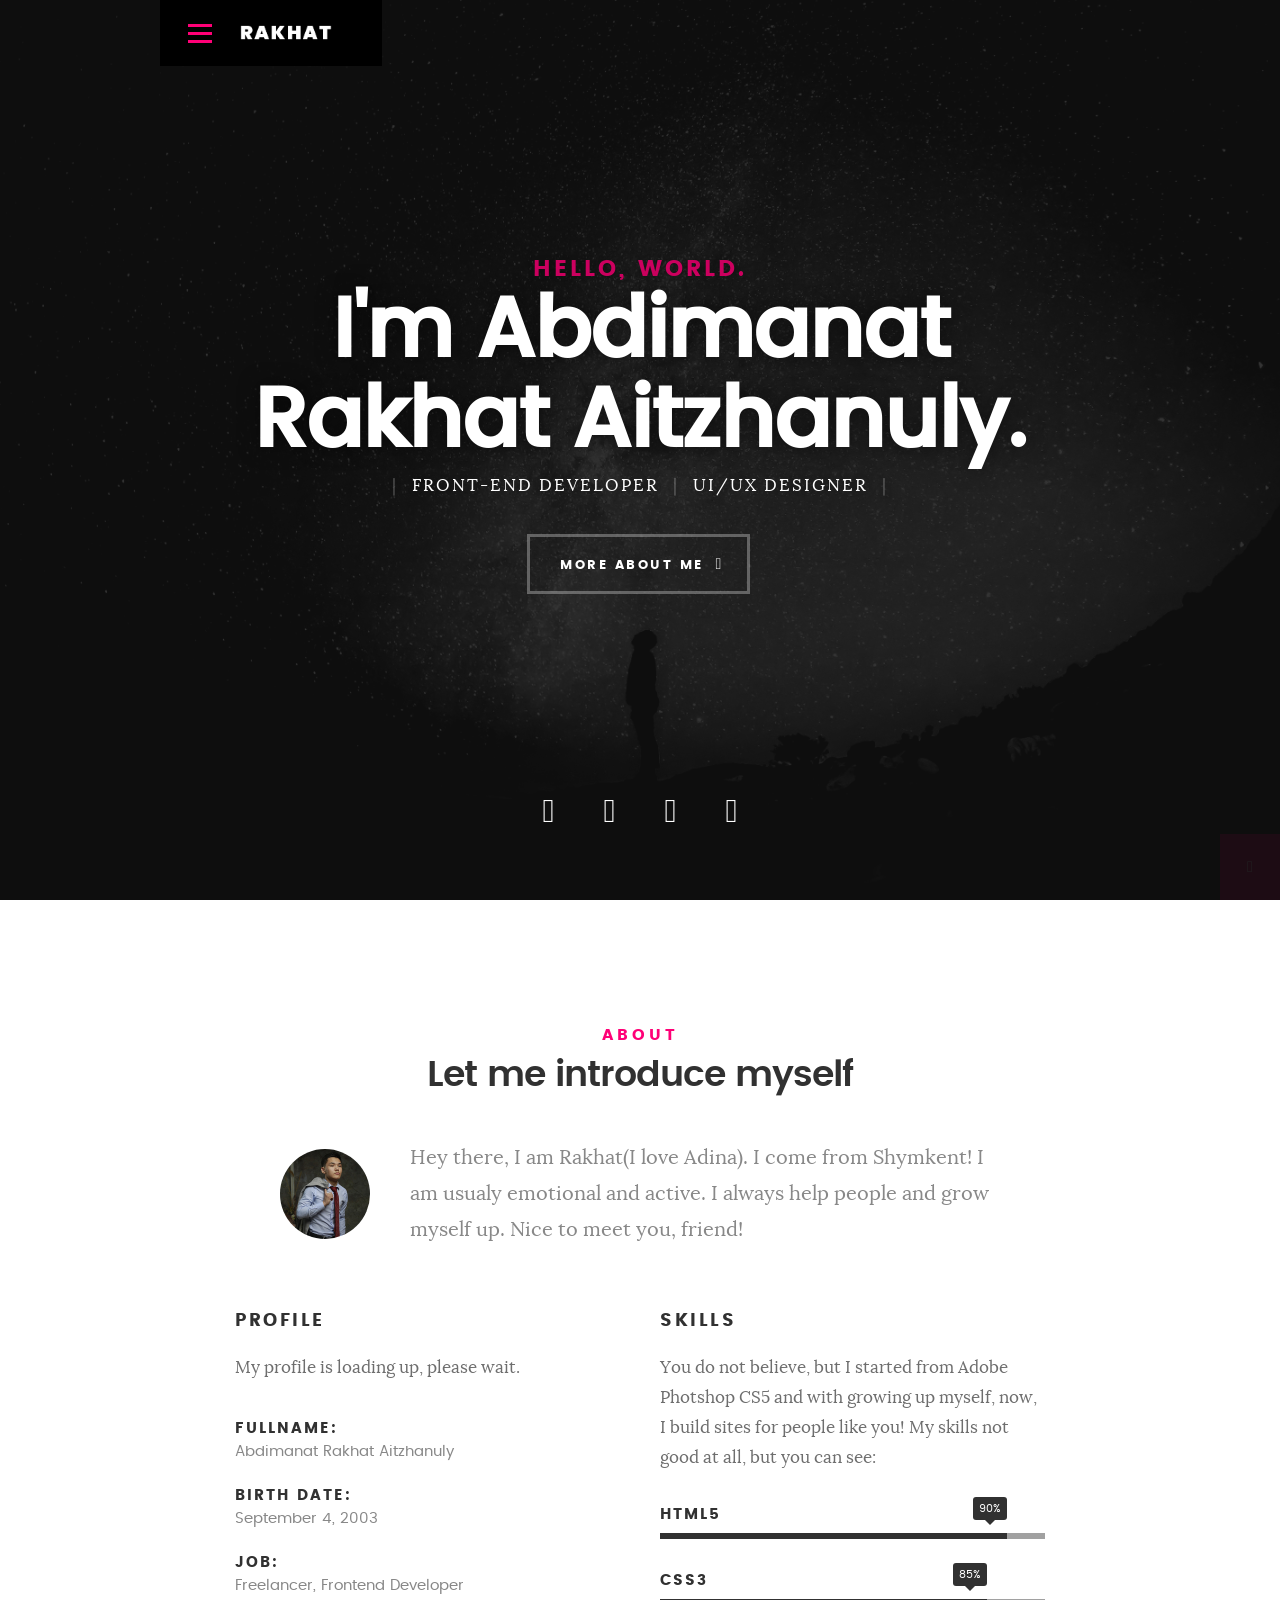
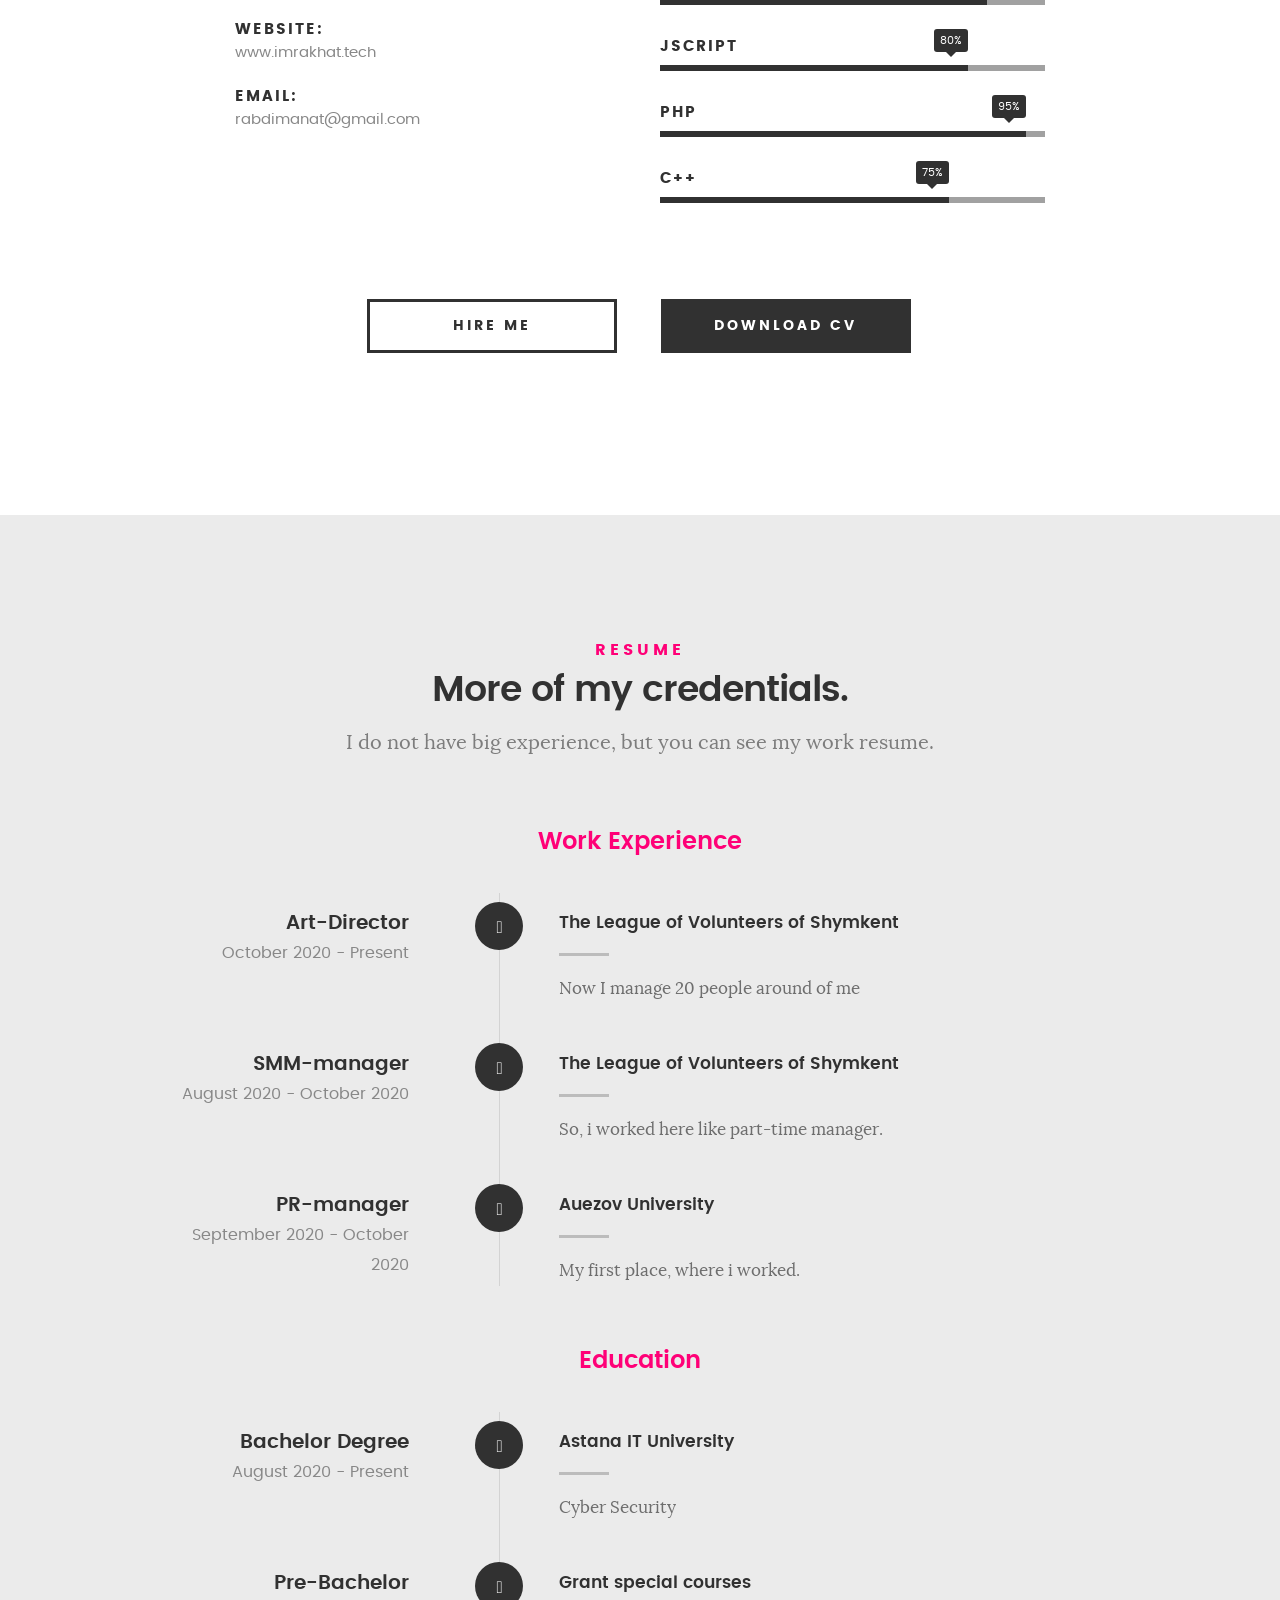
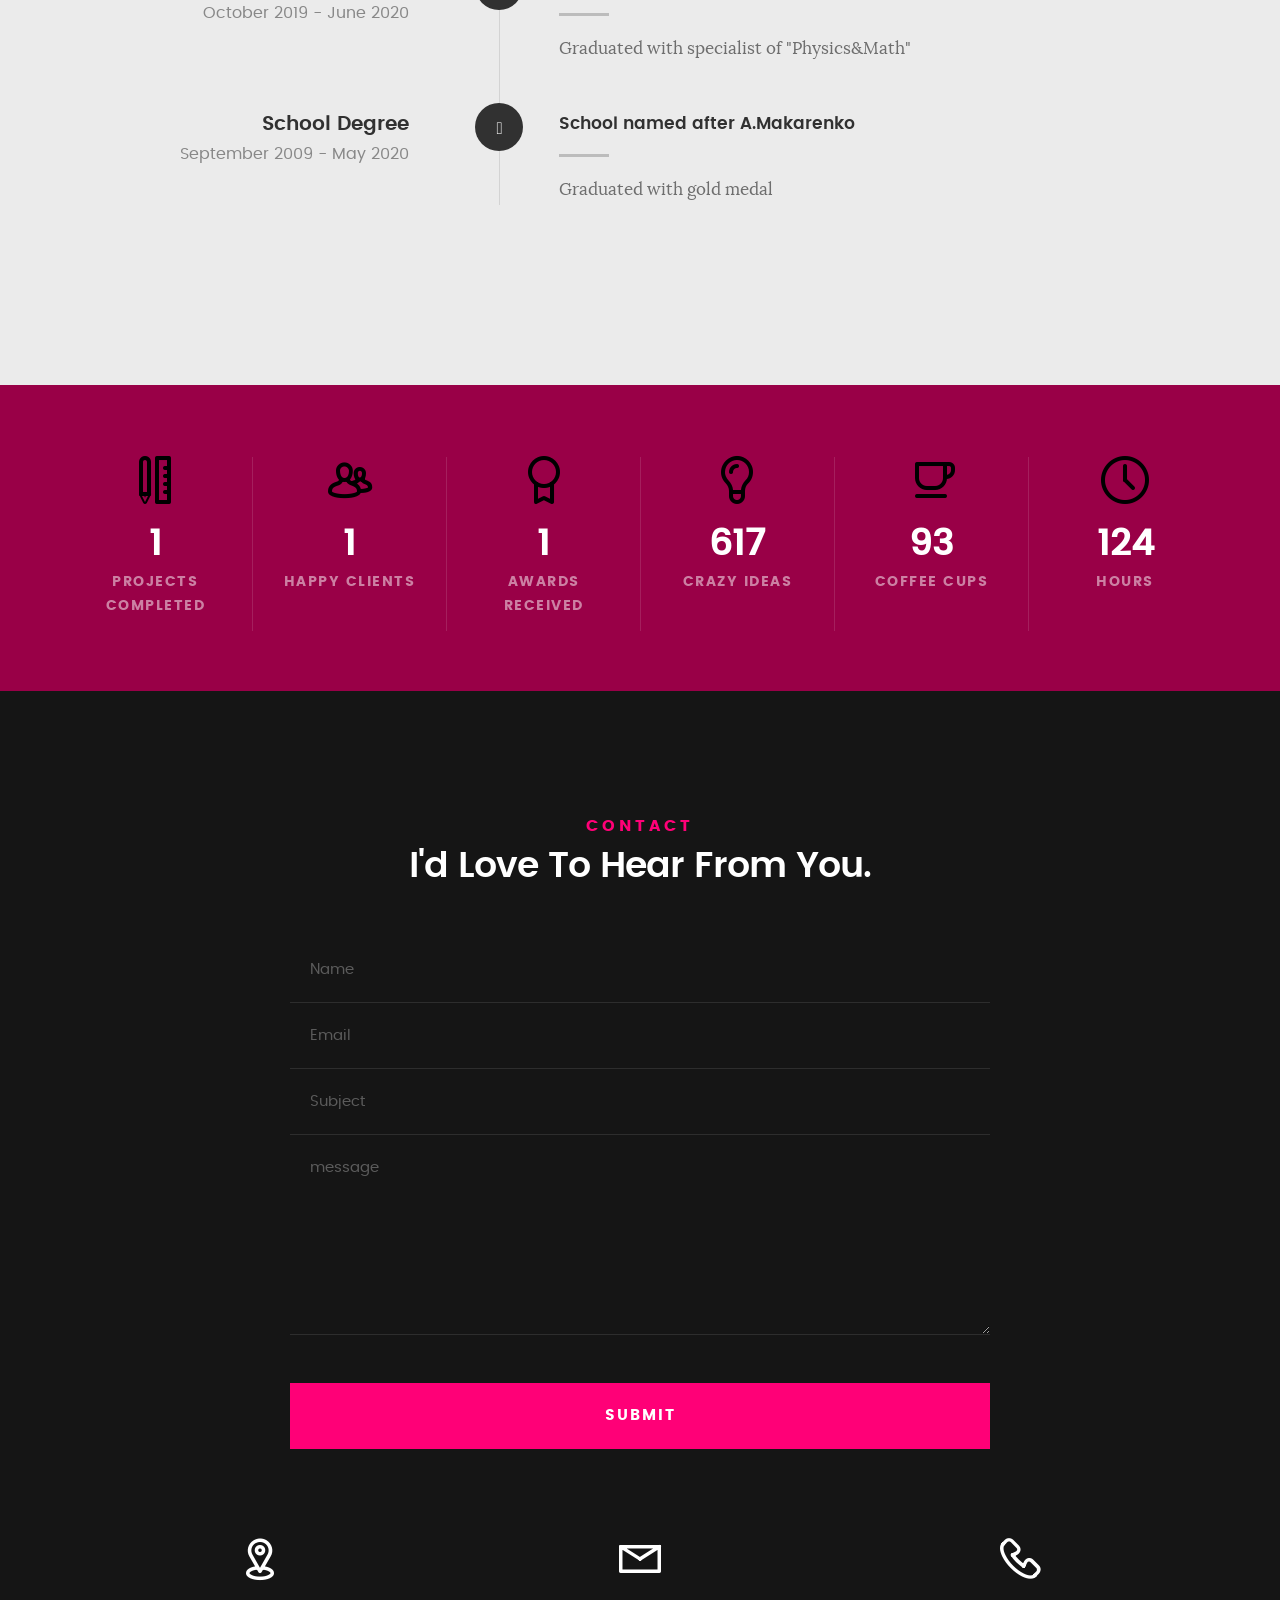
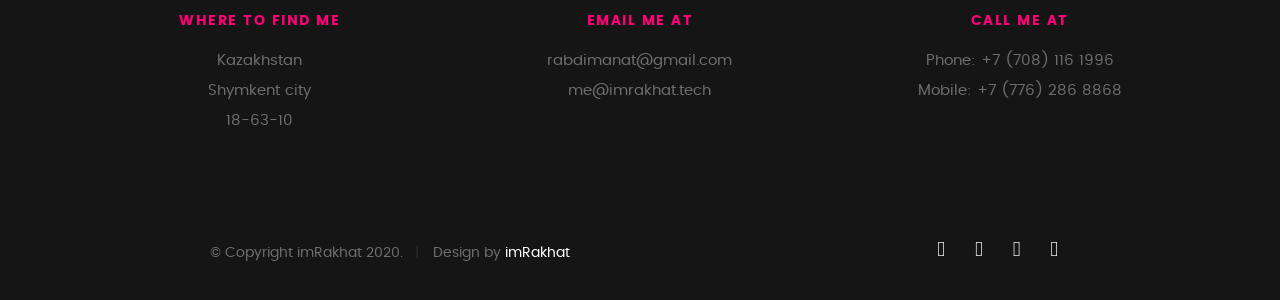
==== commit 3b834219: "Update index.html" ====
--- a/index.html
+++ b/index.html
@@ -6,10 +6,9 @@
    <meta charset="utf-8">
 	<title>imWebRakhat</title>
 	<meta name="description" content="">  
-	<meta name="author" content="">
-
-  
+	<meta name="author" content="">  
 	<meta name="viewport" content="width=device-width, initial-scale=1, maximum-scale=1">
+	
 
  
    <link rel="stylesheet" href="css/base.css">  
@@ -19,7 +18,7 @@
  
 	<script src="js/modernizr.js"></script>
 	<script src="js/pace.min.js"></script>
-
+<script data-ad-client="ca-pub-5859031909098427" async src="https://pagead2.googlesyndication.com/pagead/js/adsbygoogle.js"></script>
 
 	<link rel="icon" type="image/png" href="favicon.png">
 
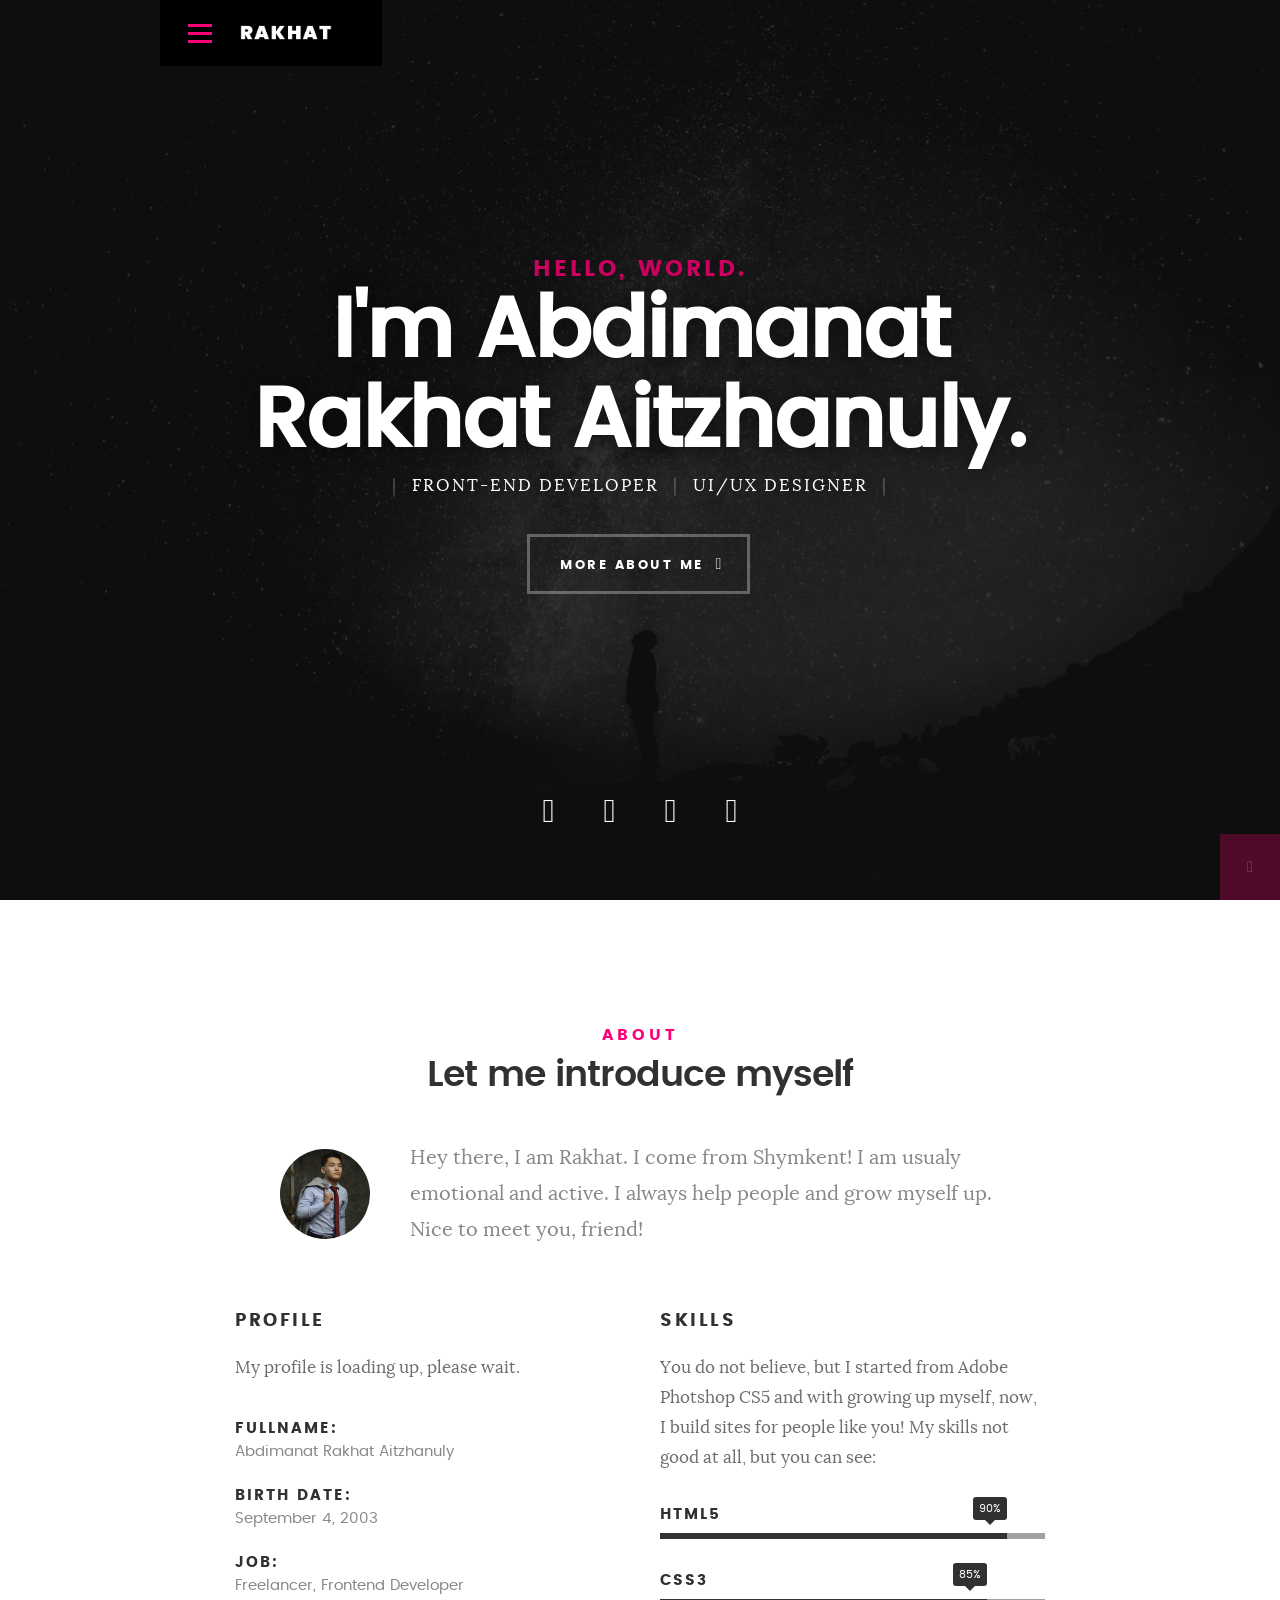
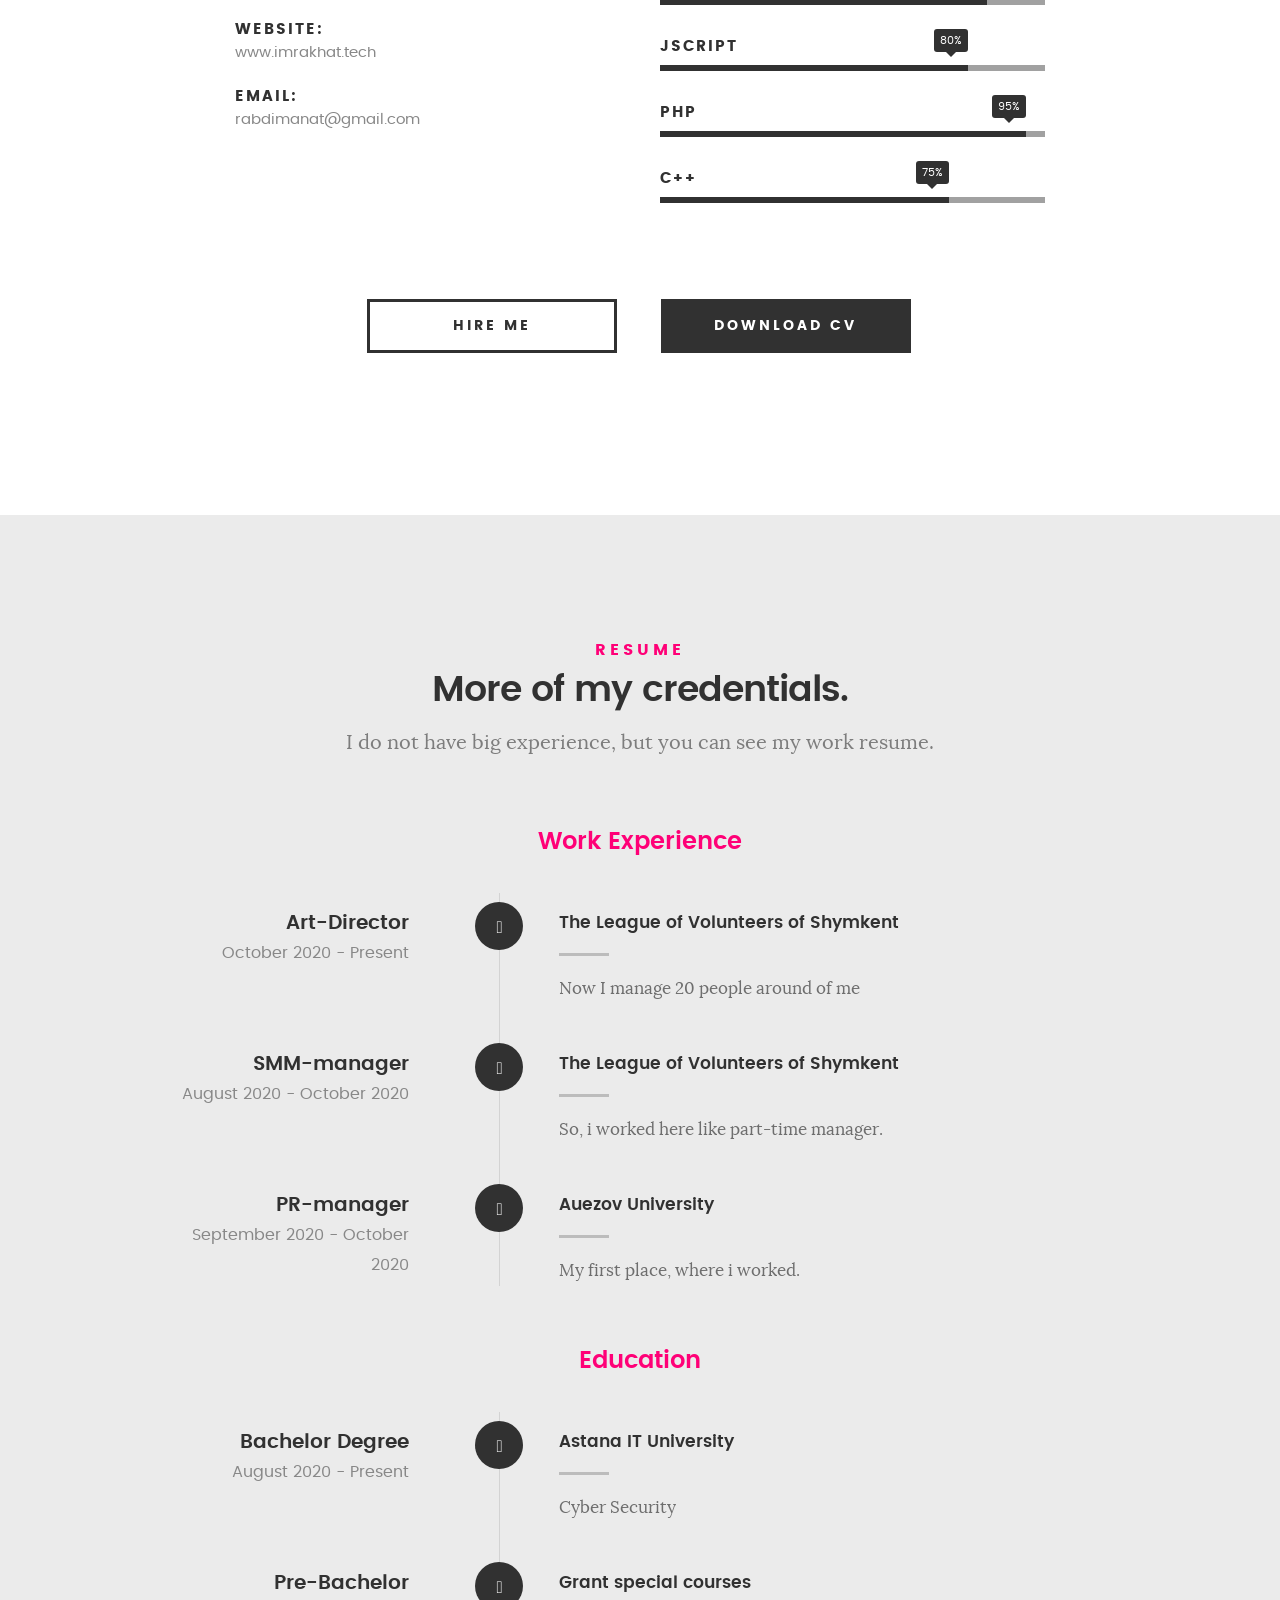
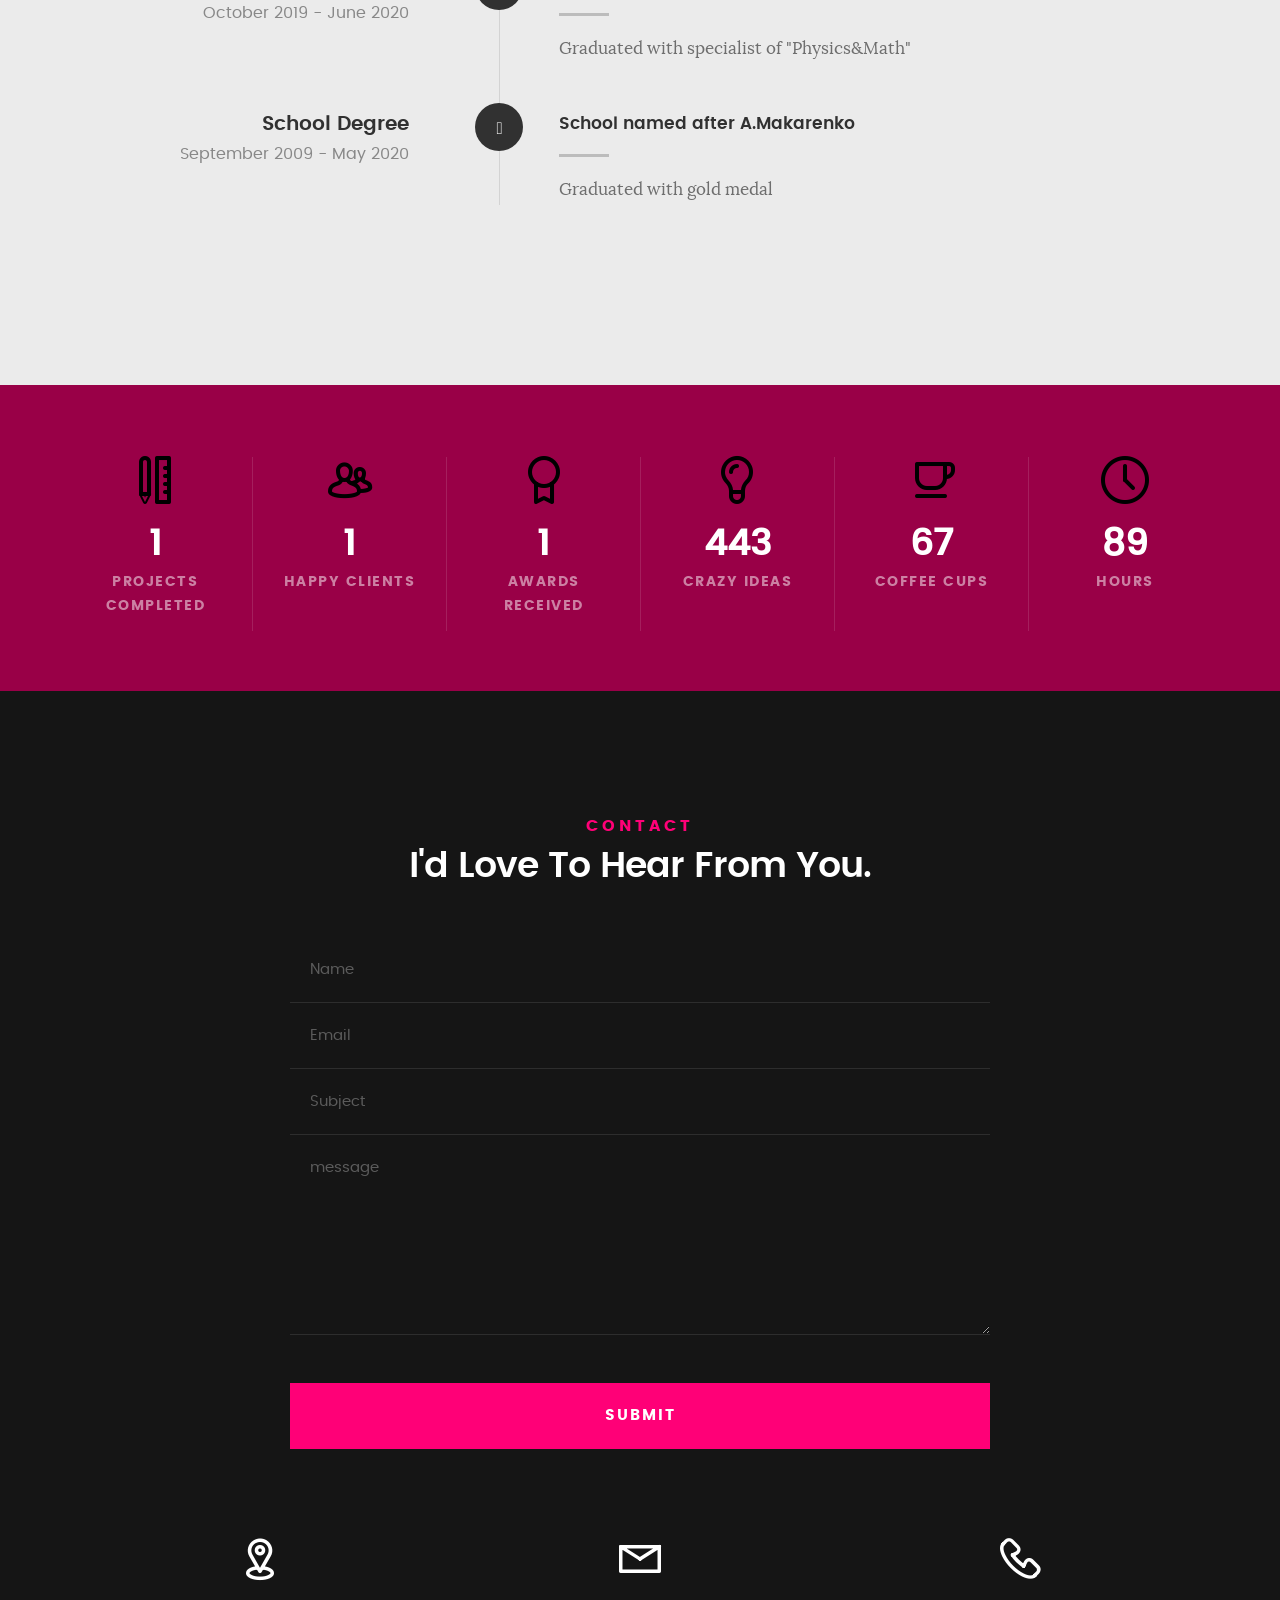
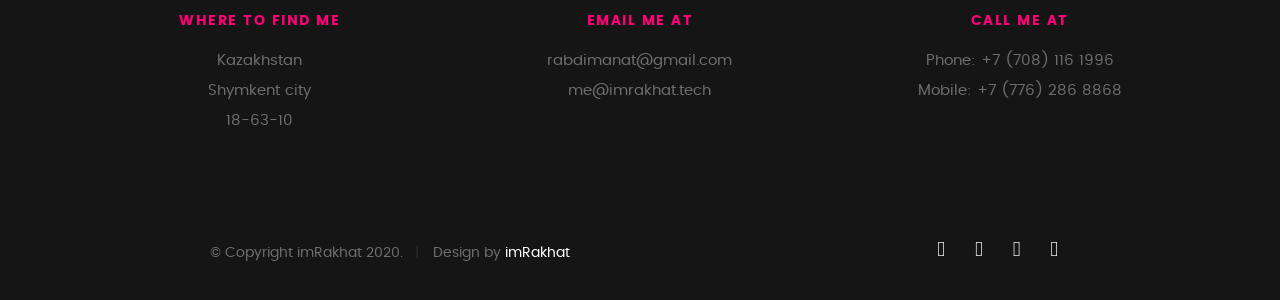
==== commit f1c861f7: "Update index.html" ====
--- a/index.html
+++ b/index.html
@@ -100,7 +100,7 @@
 
    				<img src="images/profile-pic.jpg" alt="Profile Picture">
 
-   				<p class="lead">Hey there, I am Rakhat(I love Adina). I come from Shymkent! I am usualy emotional and active. I always help people and grow myself up. Nice to meet you, friend!</p>
+   				<p class="lead">Hey there, I am Rakhat. I come from Shymkent! I am usualy emotional and active. I always help people and grow myself up. Nice to meet you, friend!</p>
    			</div>   			
 
    		</div>   		
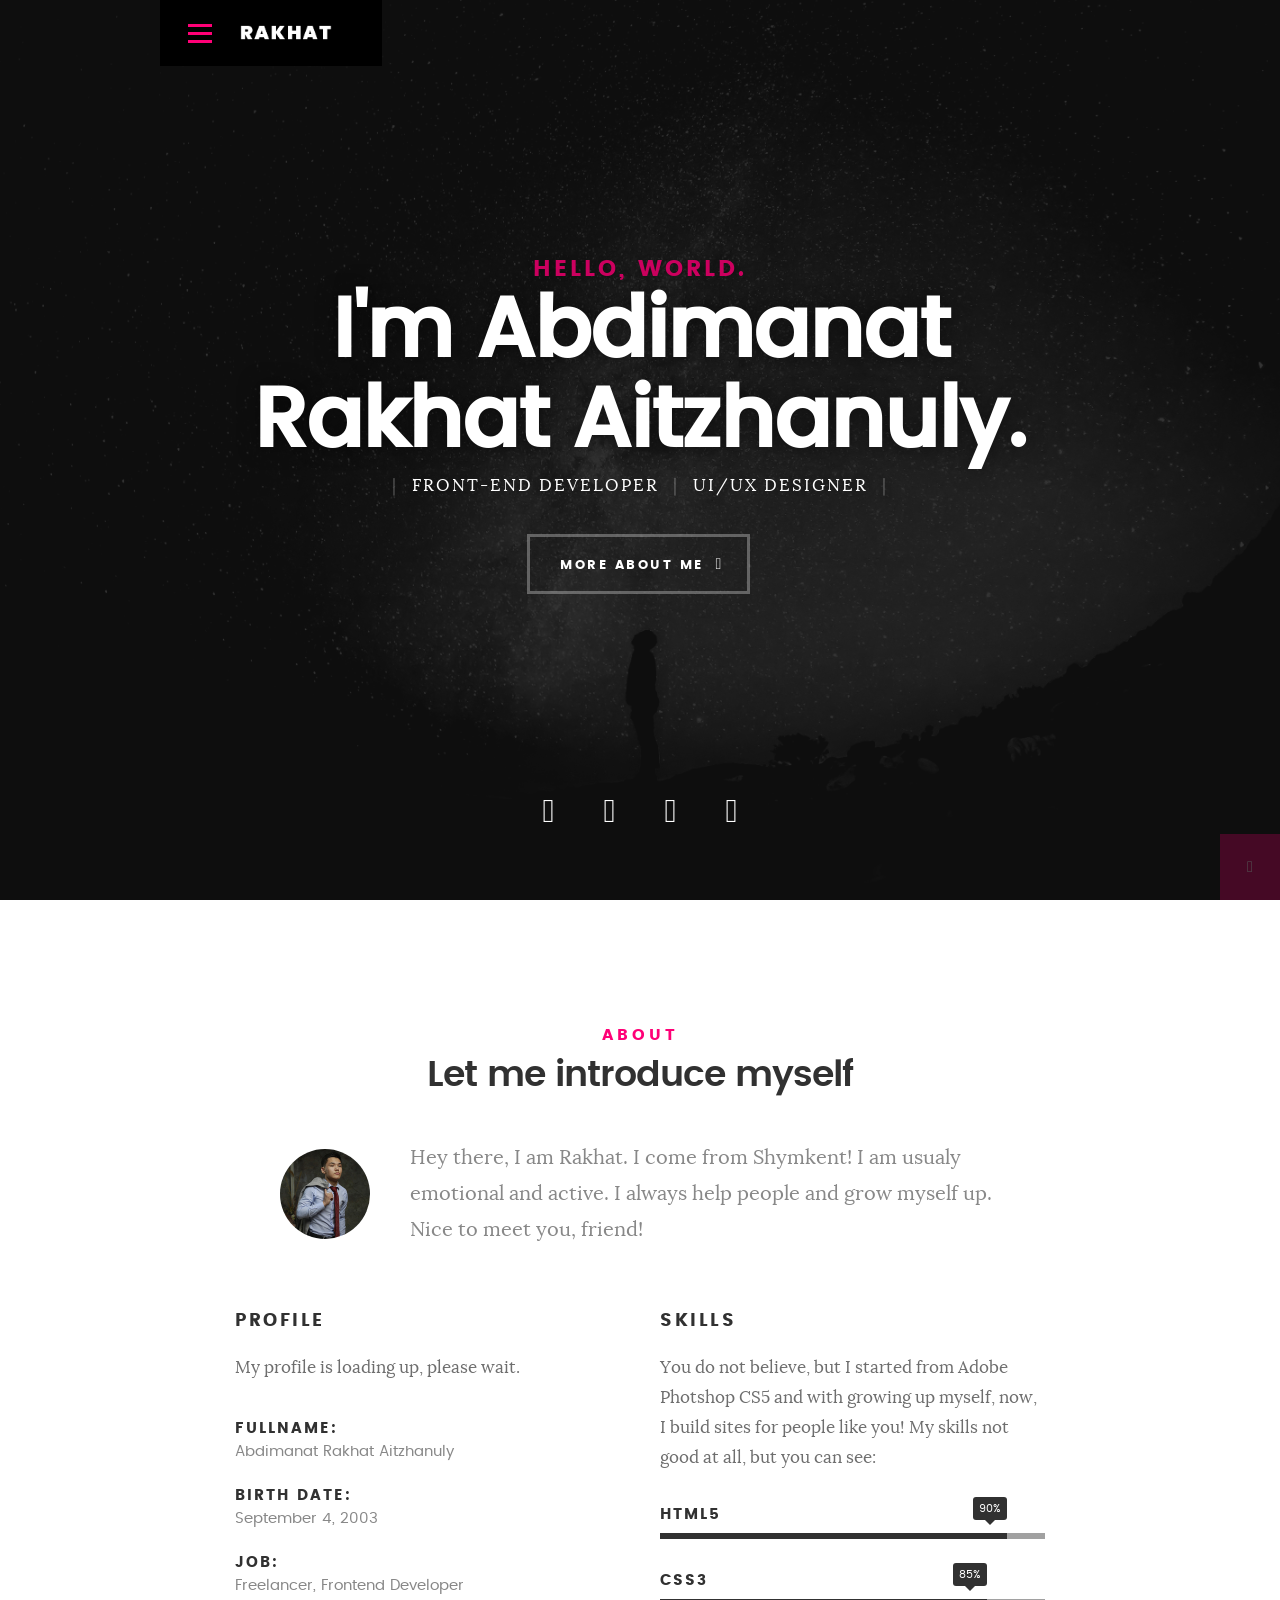
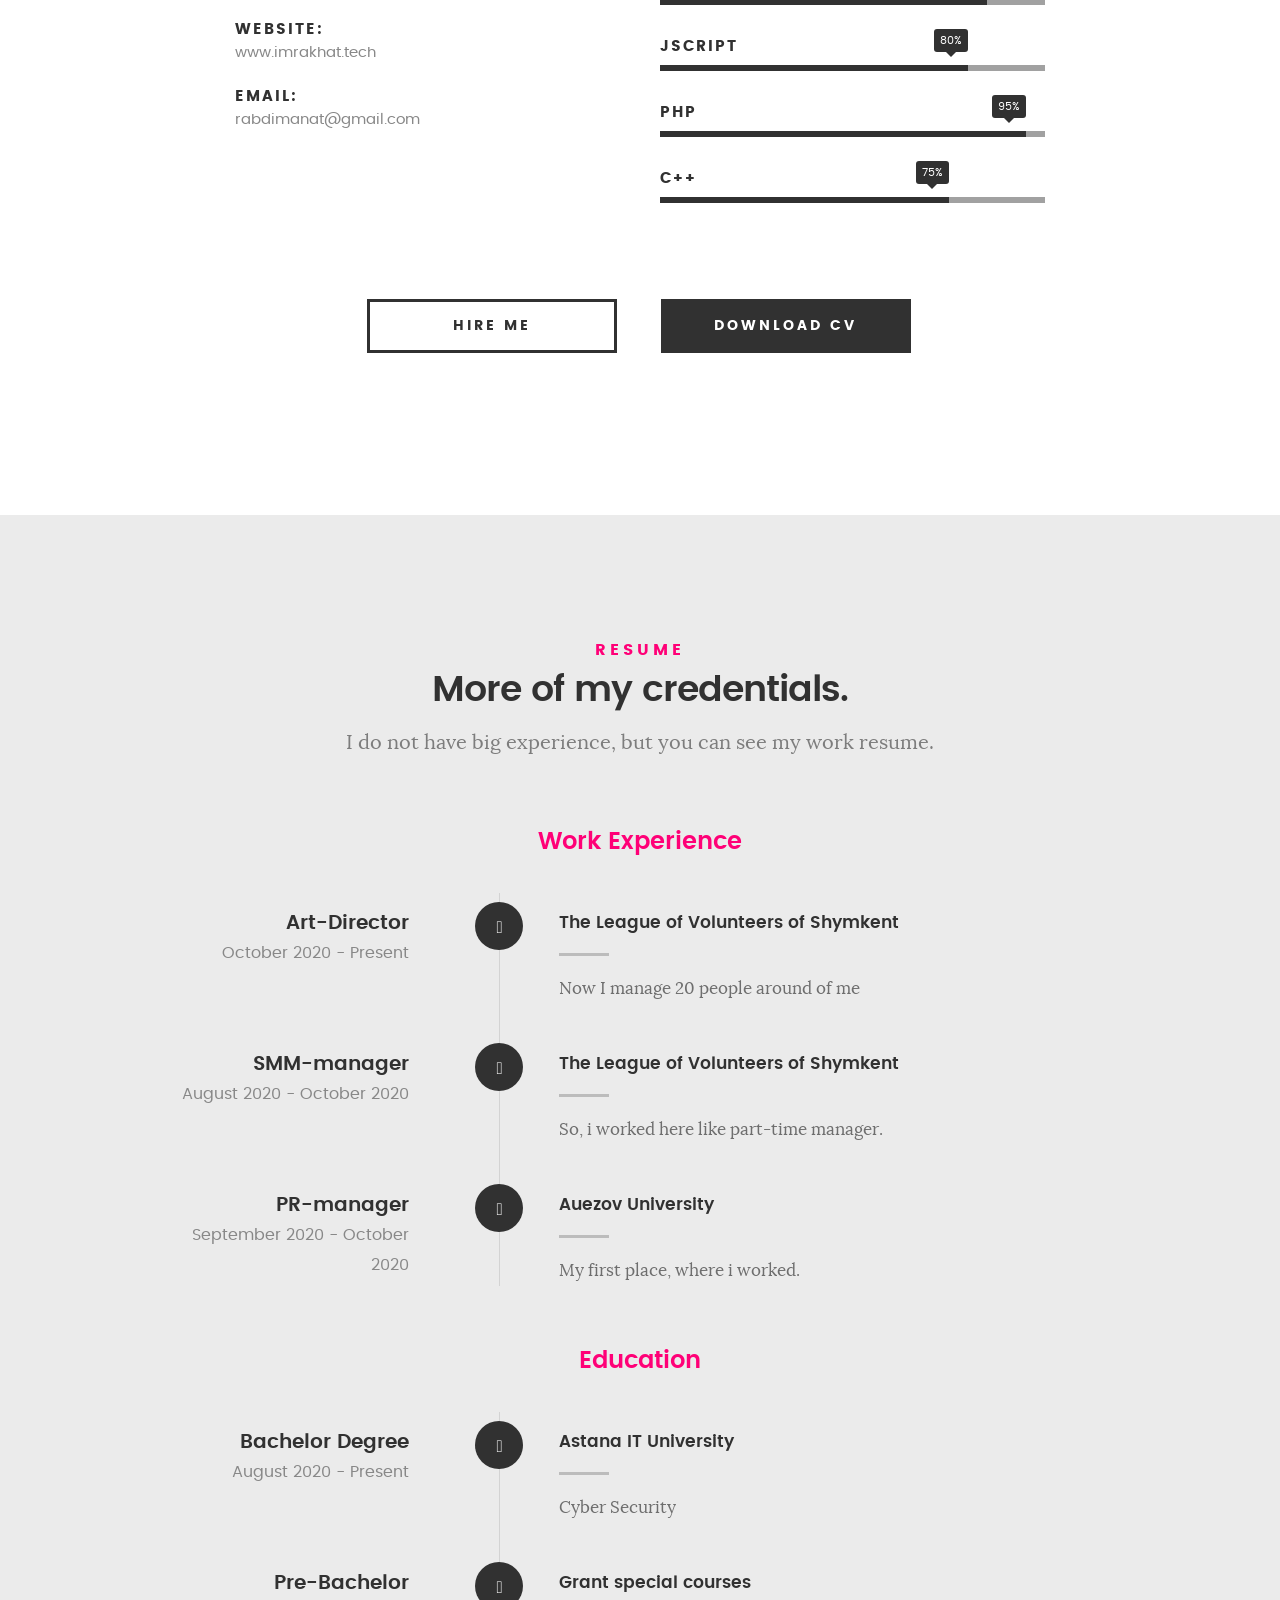
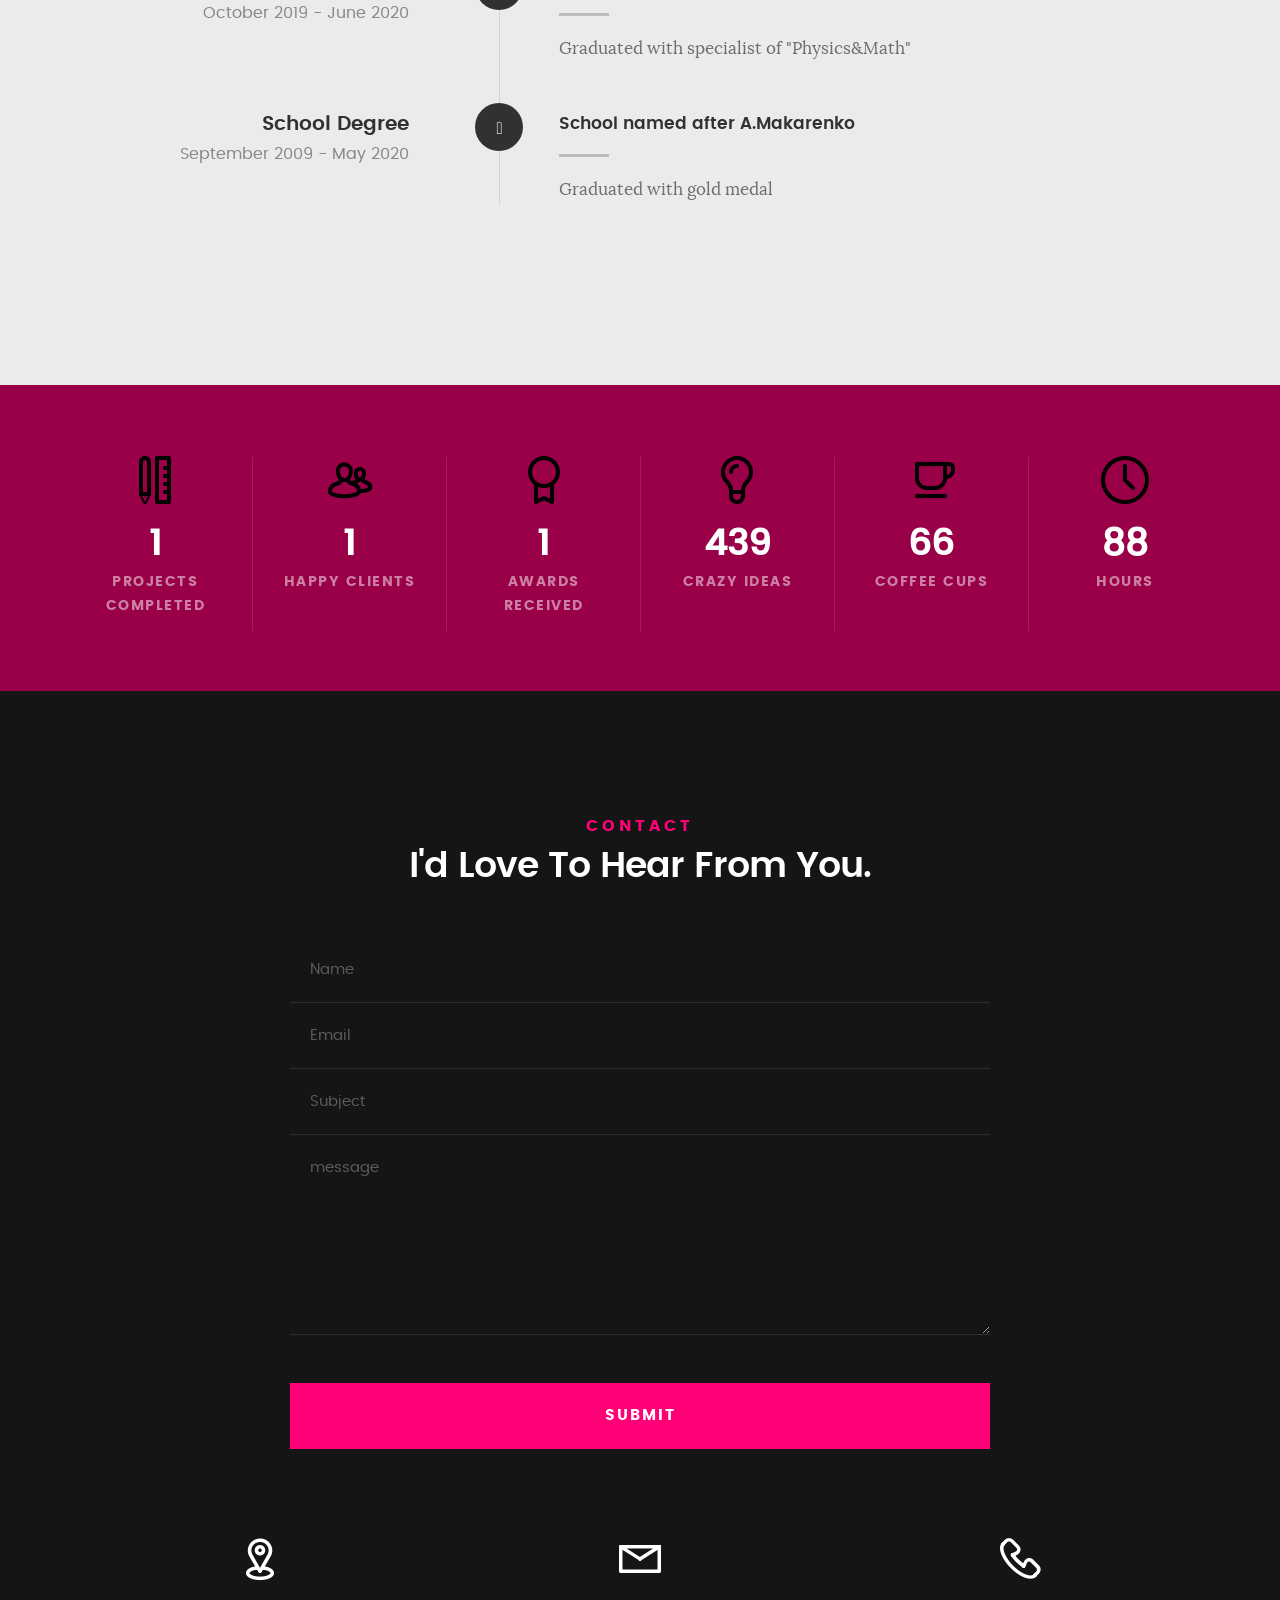
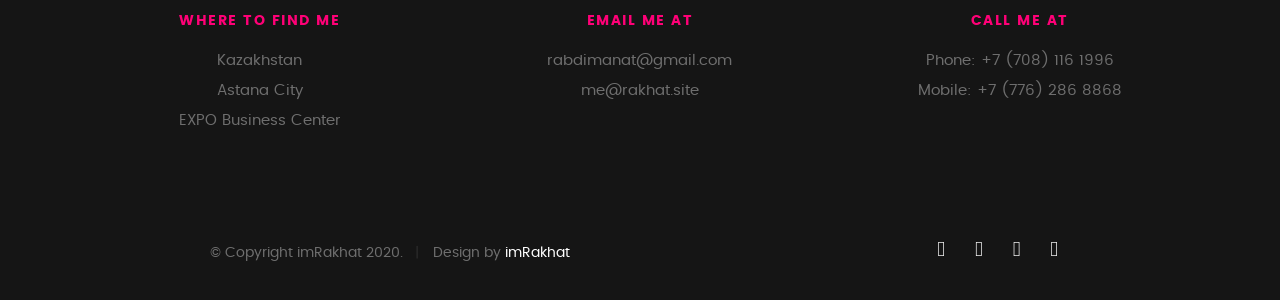
==== commit 4d3c7a8a: "Update index.html" ====
--- a/index.html
+++ b/index.html
@@ -527,8 +527,8 @@
 
    			<p>
             Kazakhstan<br>
-            Shymkent city<br>
-            18-63-10
+            Astana City<br>
+            EXPO Business Center
             </p>
 
    		</div>
@@ -542,7 +542,7 @@
    			<h5>Email Me At</h5>
 
    			<p>rabdimanat@gmail.com<br>
-			   	me@imrakhat.tech	     
+			   	me@rakhat.site	    
 			   </p>
 
    		</div>
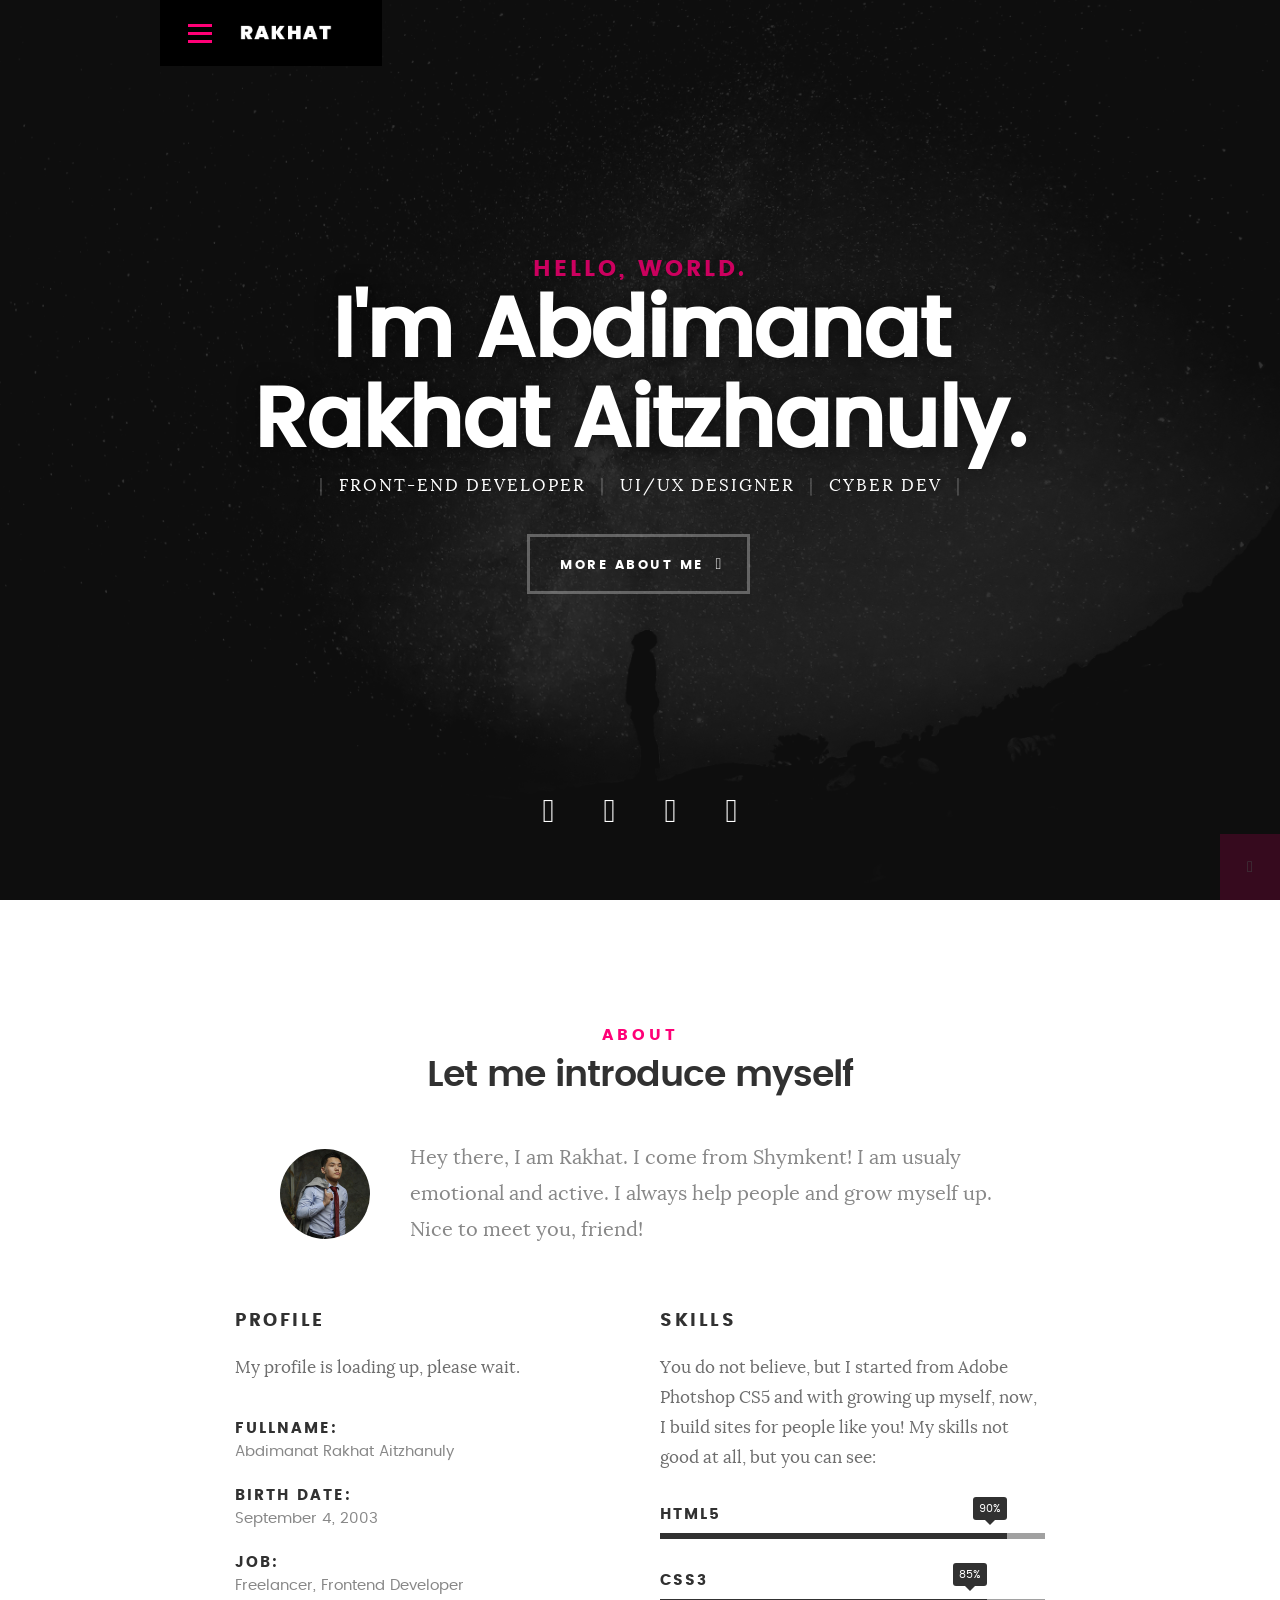
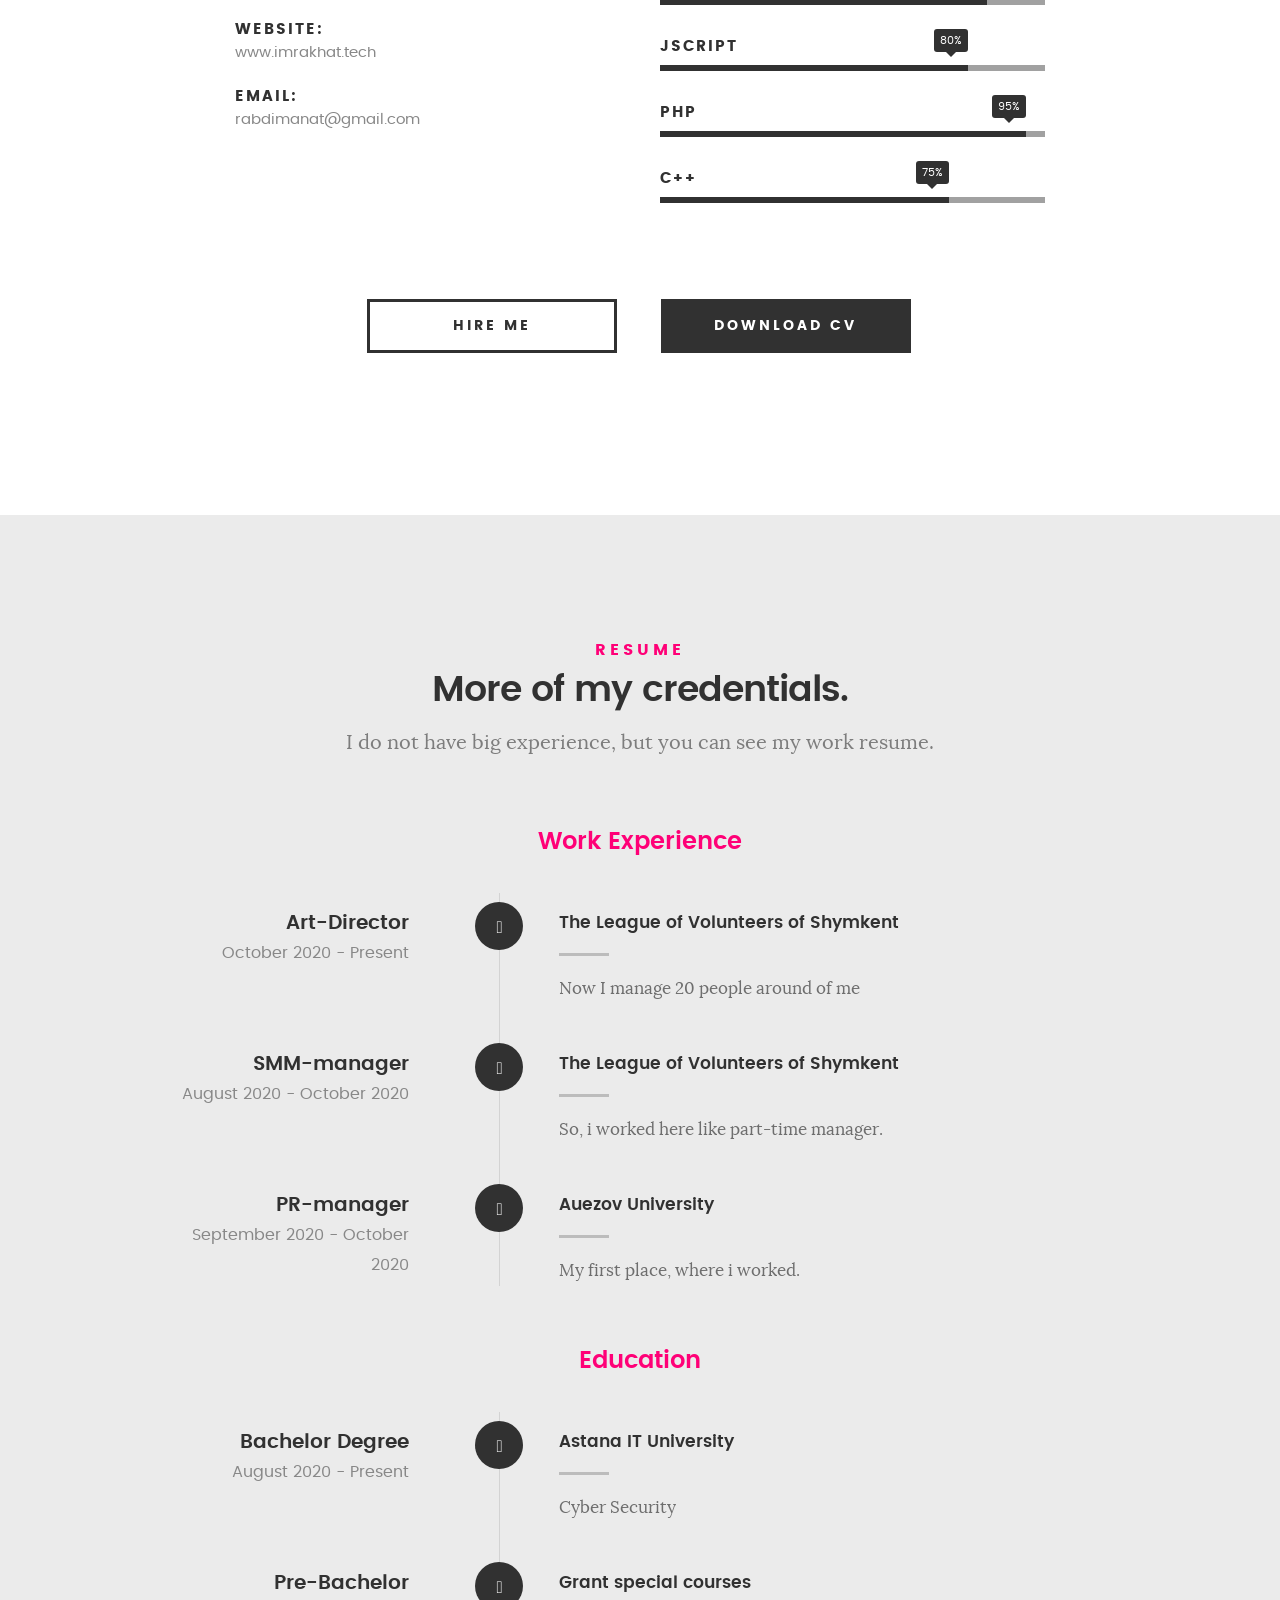
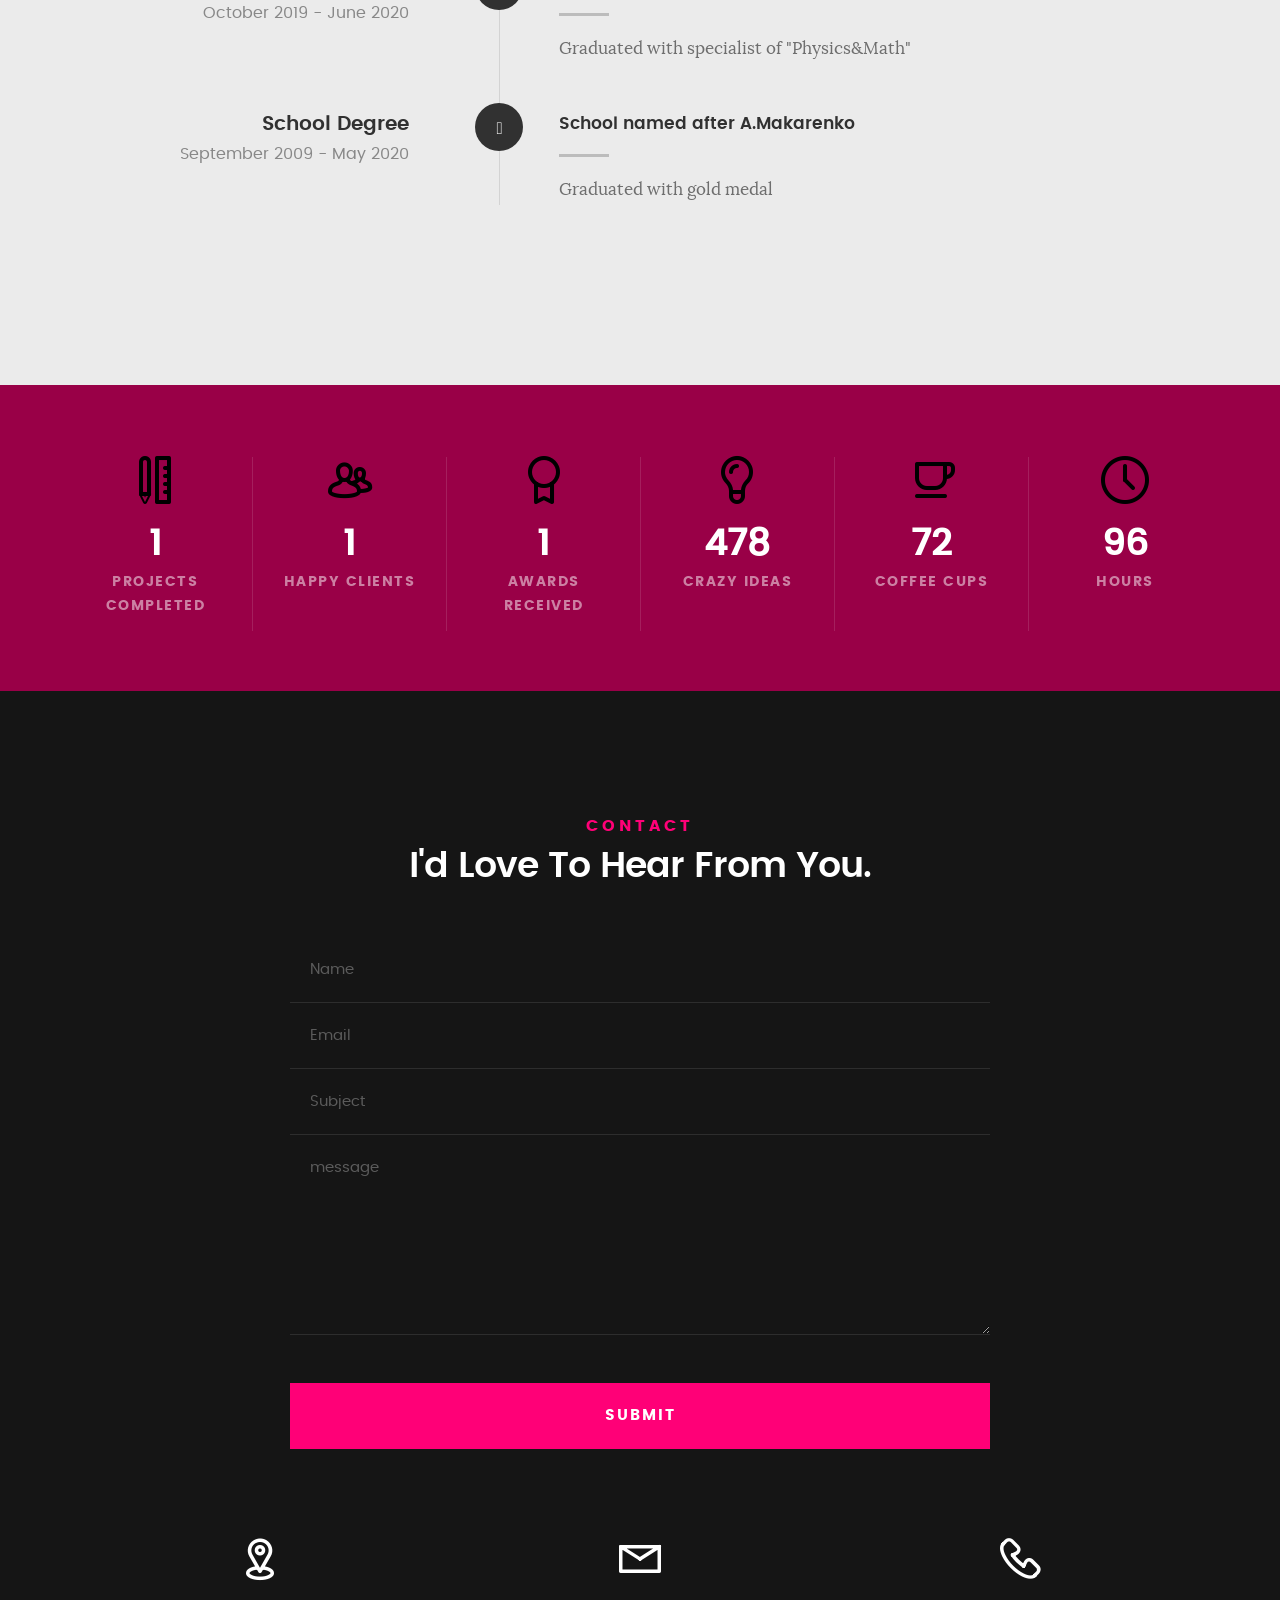
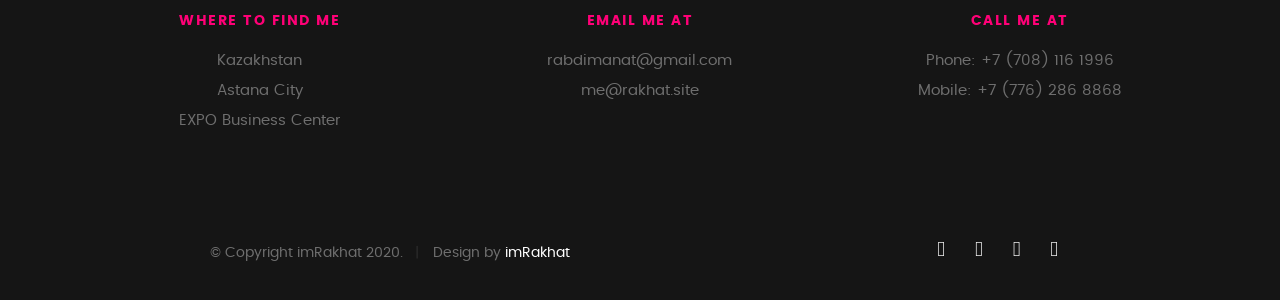
==== commit 08246b5c: "Update index.html" ====
--- a/index.html
+++ b/index.html
@@ -42,8 +42,7 @@
 						<li class="current"><a class="smoothscroll"  href="#intro" title="">Home</a></li>
 						<li><a class="smoothscroll"  href="#about" title="">About</a></li>
 						<li><a class="smoothscroll"  href="#resume" title="">Resume</a></li>
-						<li><a class="smoothscroll"  href="#contact" title="">Contact</a></li>	
-						<!-- <li><a href="styles.html" title="">Style Demo</a></li>	-->			
+						<li><a class="smoothscroll"  href="#contact" title="">Contact</a></li>				
 					</ul>
 				</nav>    		
    		</div> 
@@ -66,7 +65,8 @@
 
 	   			<p class="intro-position">
 	   				<span>Front-end Developer</span>
-	   				<span>UI/UX Designer</span> 
+	   				<span>UI/UX Designer</span>
+					<span>Cyber Dev</span> 
 	   			</p>
 
 	   			<a class="button stroke smoothscroll" href="#about" title="">More About Me</a>
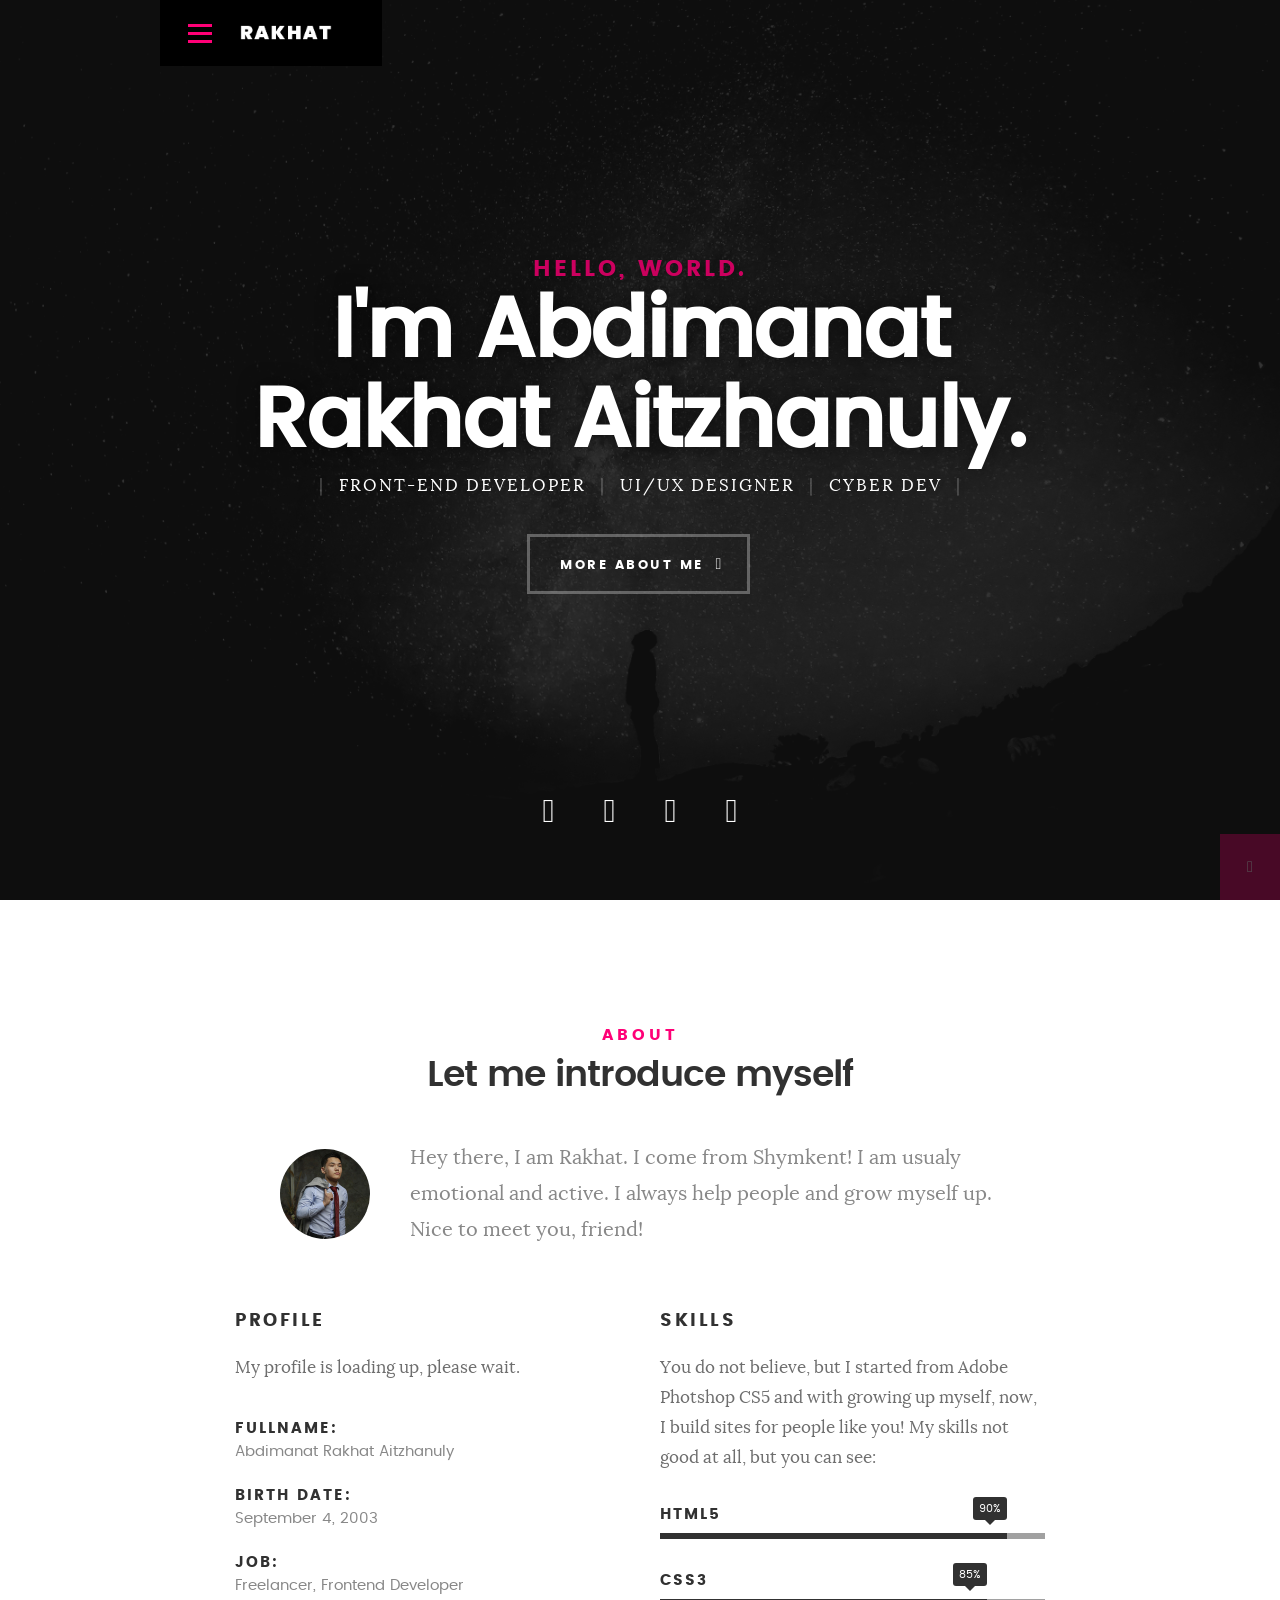
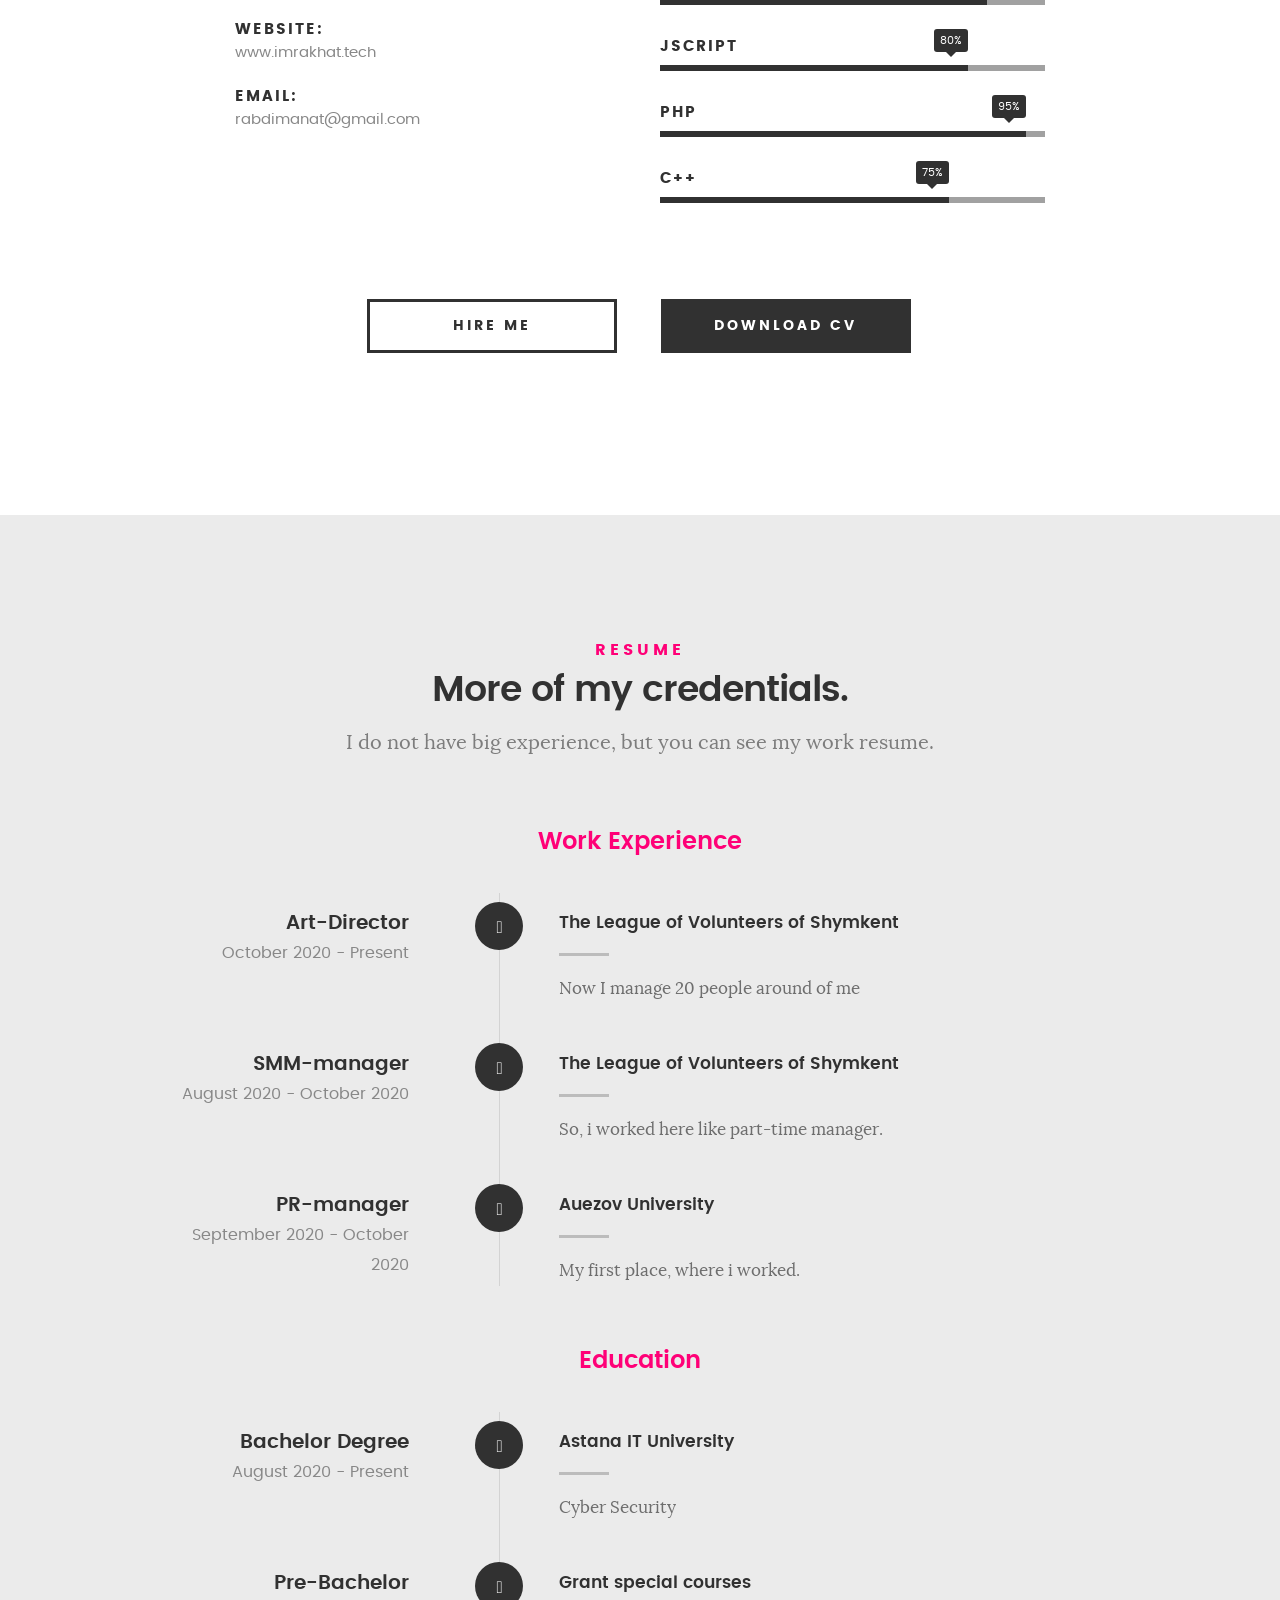
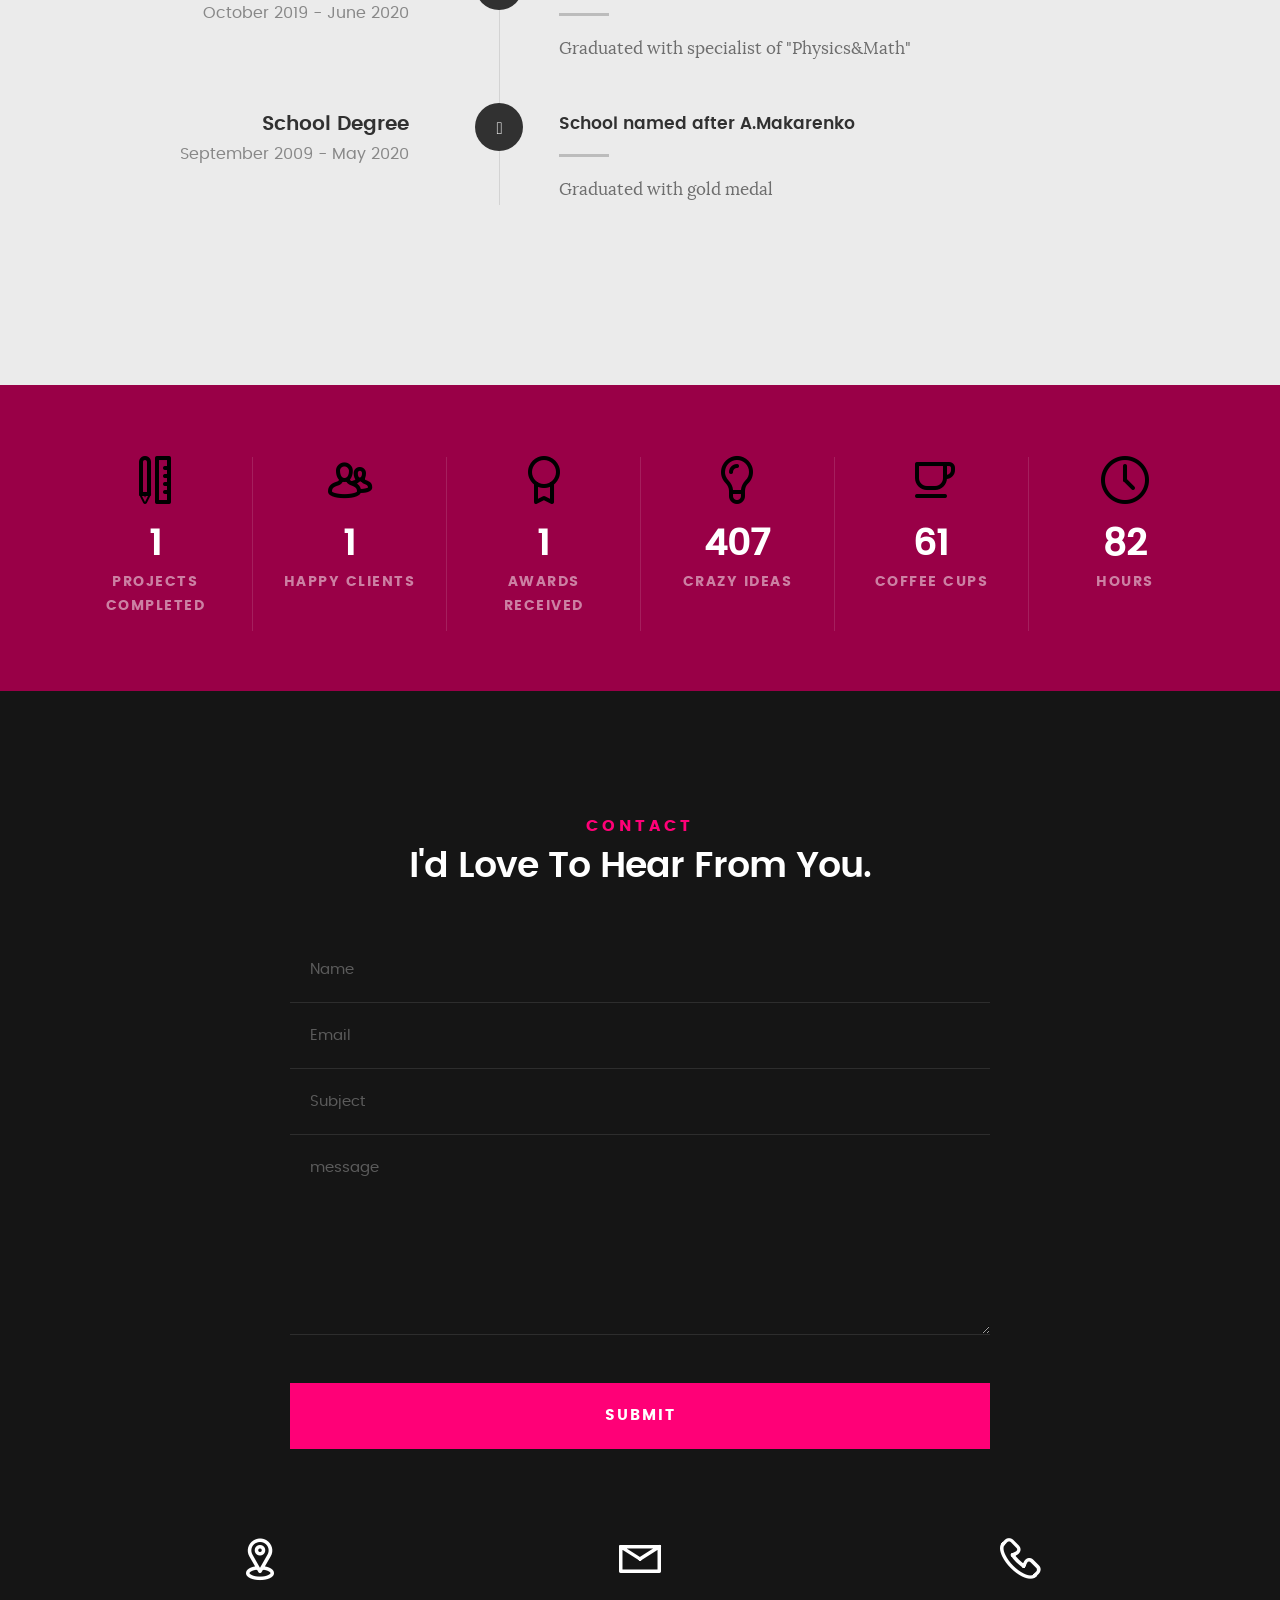
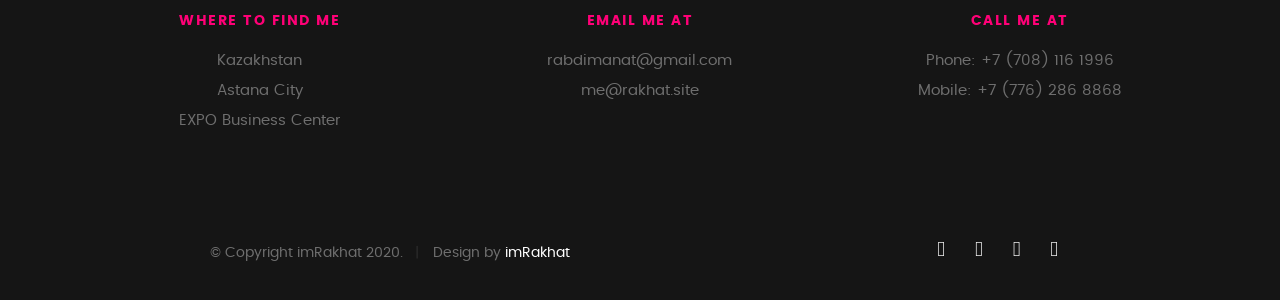
==== commit 9608bf94: "Update index.html" ====
--- a/index.html
+++ b/index.html
@@ -7,20 +7,19 @@
 	<title>imWebRakhat</title>
 	<meta name="description" content="">  
 	<meta name="author" content="">  
-	<meta name="viewport" content="width=device-width, initial-scale=1, maximum-scale=1">
-	
+	<meta name="viewport" content="width=device-width, initial-scale=1, maximum-scale=1">	
 
  
    <link rel="stylesheet" href="css/base.css">  
    <link rel="stylesheet" href="css/main.css">
-   <link rel="stylesheet" href="css/vendor.css">     
+   <link rel="stylesheet" href="css/vendor.css">    
 
  
 	<script src="js/modernizr.js"></script>
 	<script src="js/pace.min.js"></script>
-<script data-ad-client="ca-pub-5859031909098427" async src="https://pagead2.googlesyndication.com/pagead/js/adsbygoogle.js"></script>
 
 	<link rel="icon" type="image/png" href="favicon.png">
+	<link href="https://cdn.staticaly.com/gh/hung1001/font-awesome-pro-v6/44659d9/css/all.min.css" rel="stylesheet" type="text/css" />
 
 </head>
 
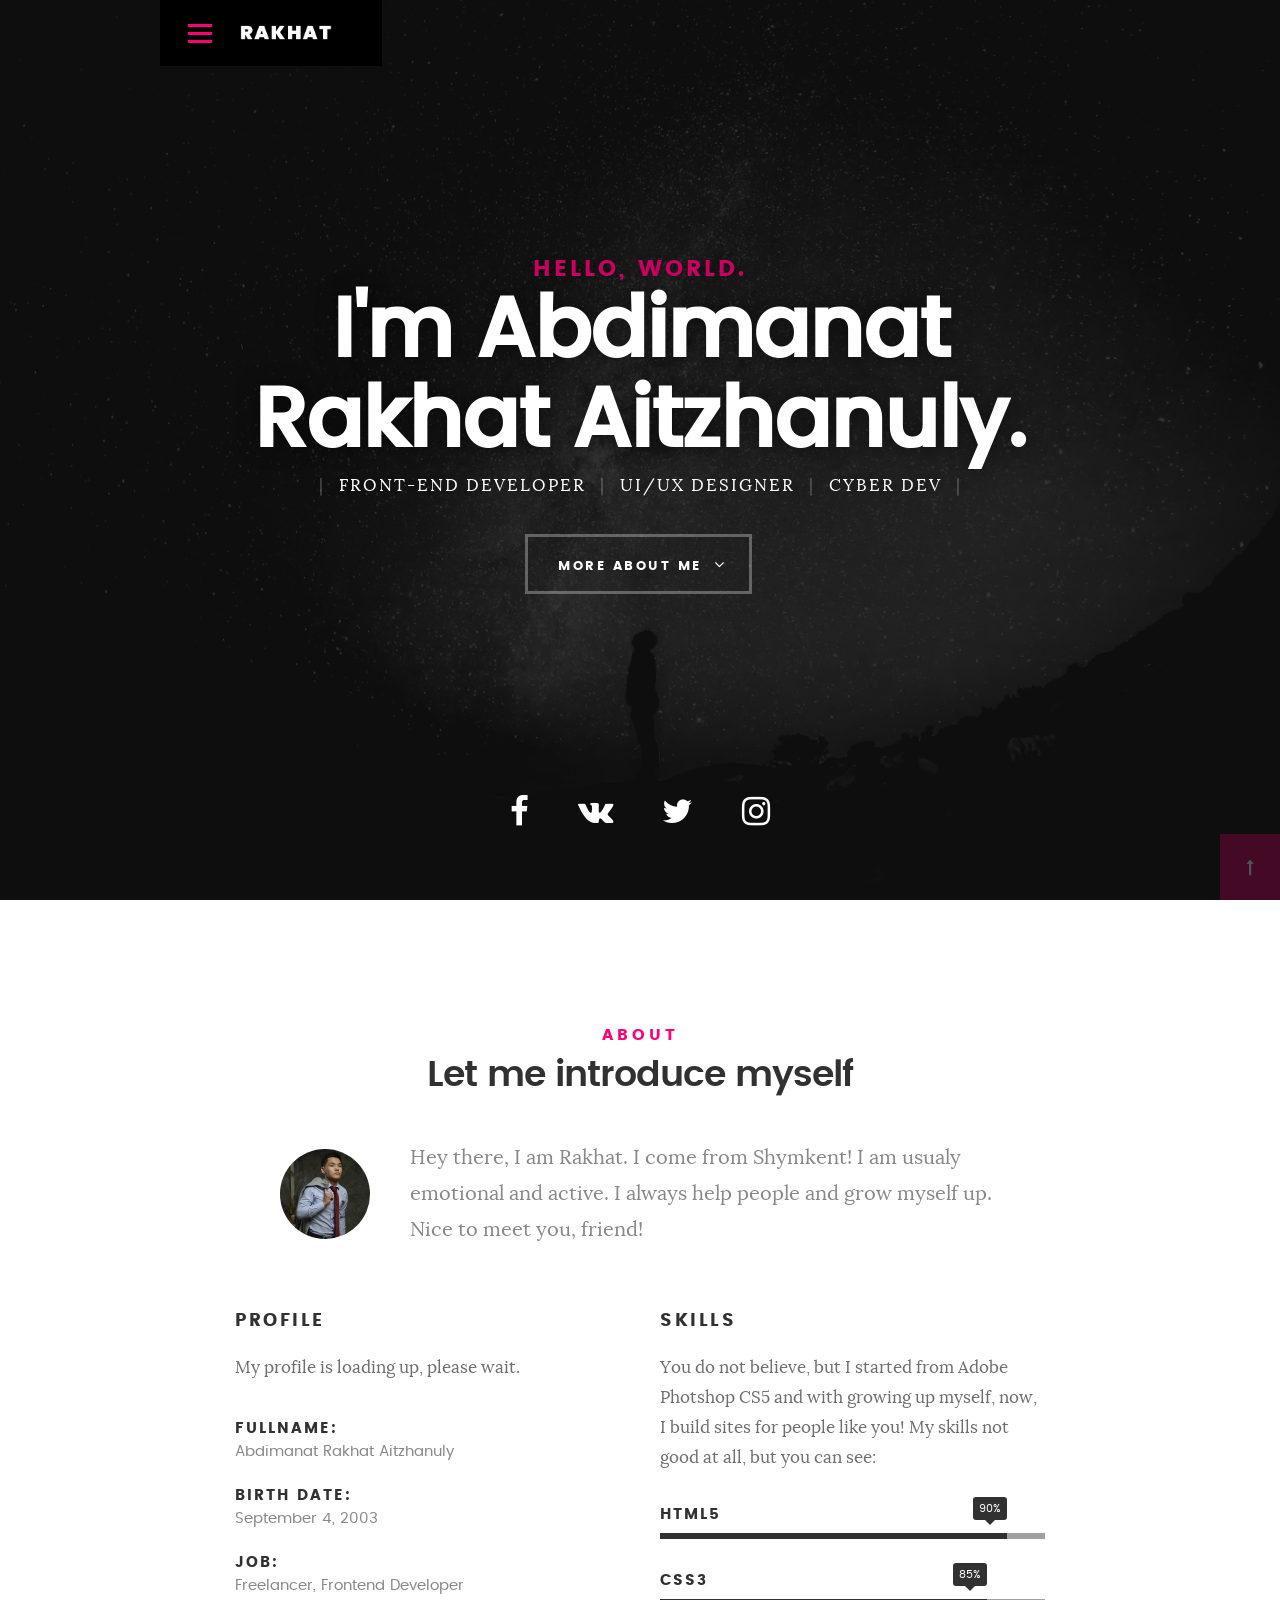
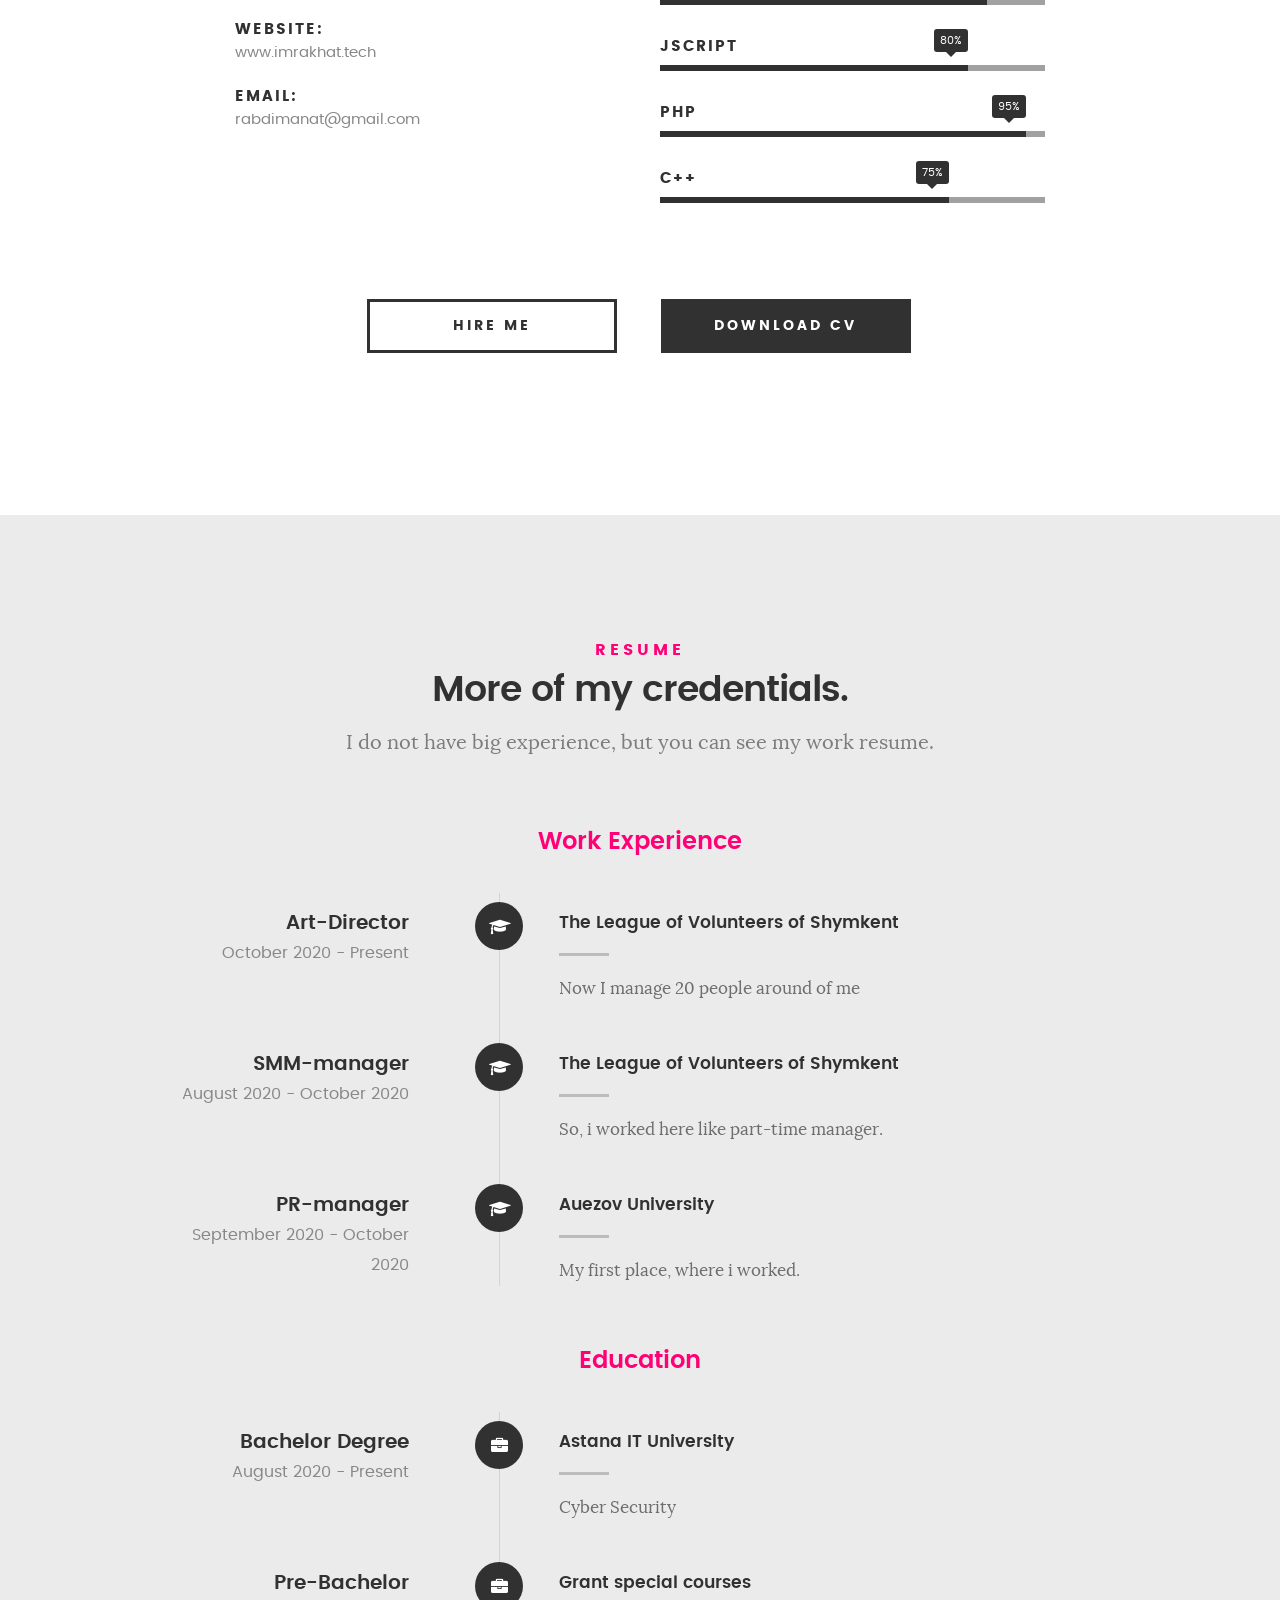
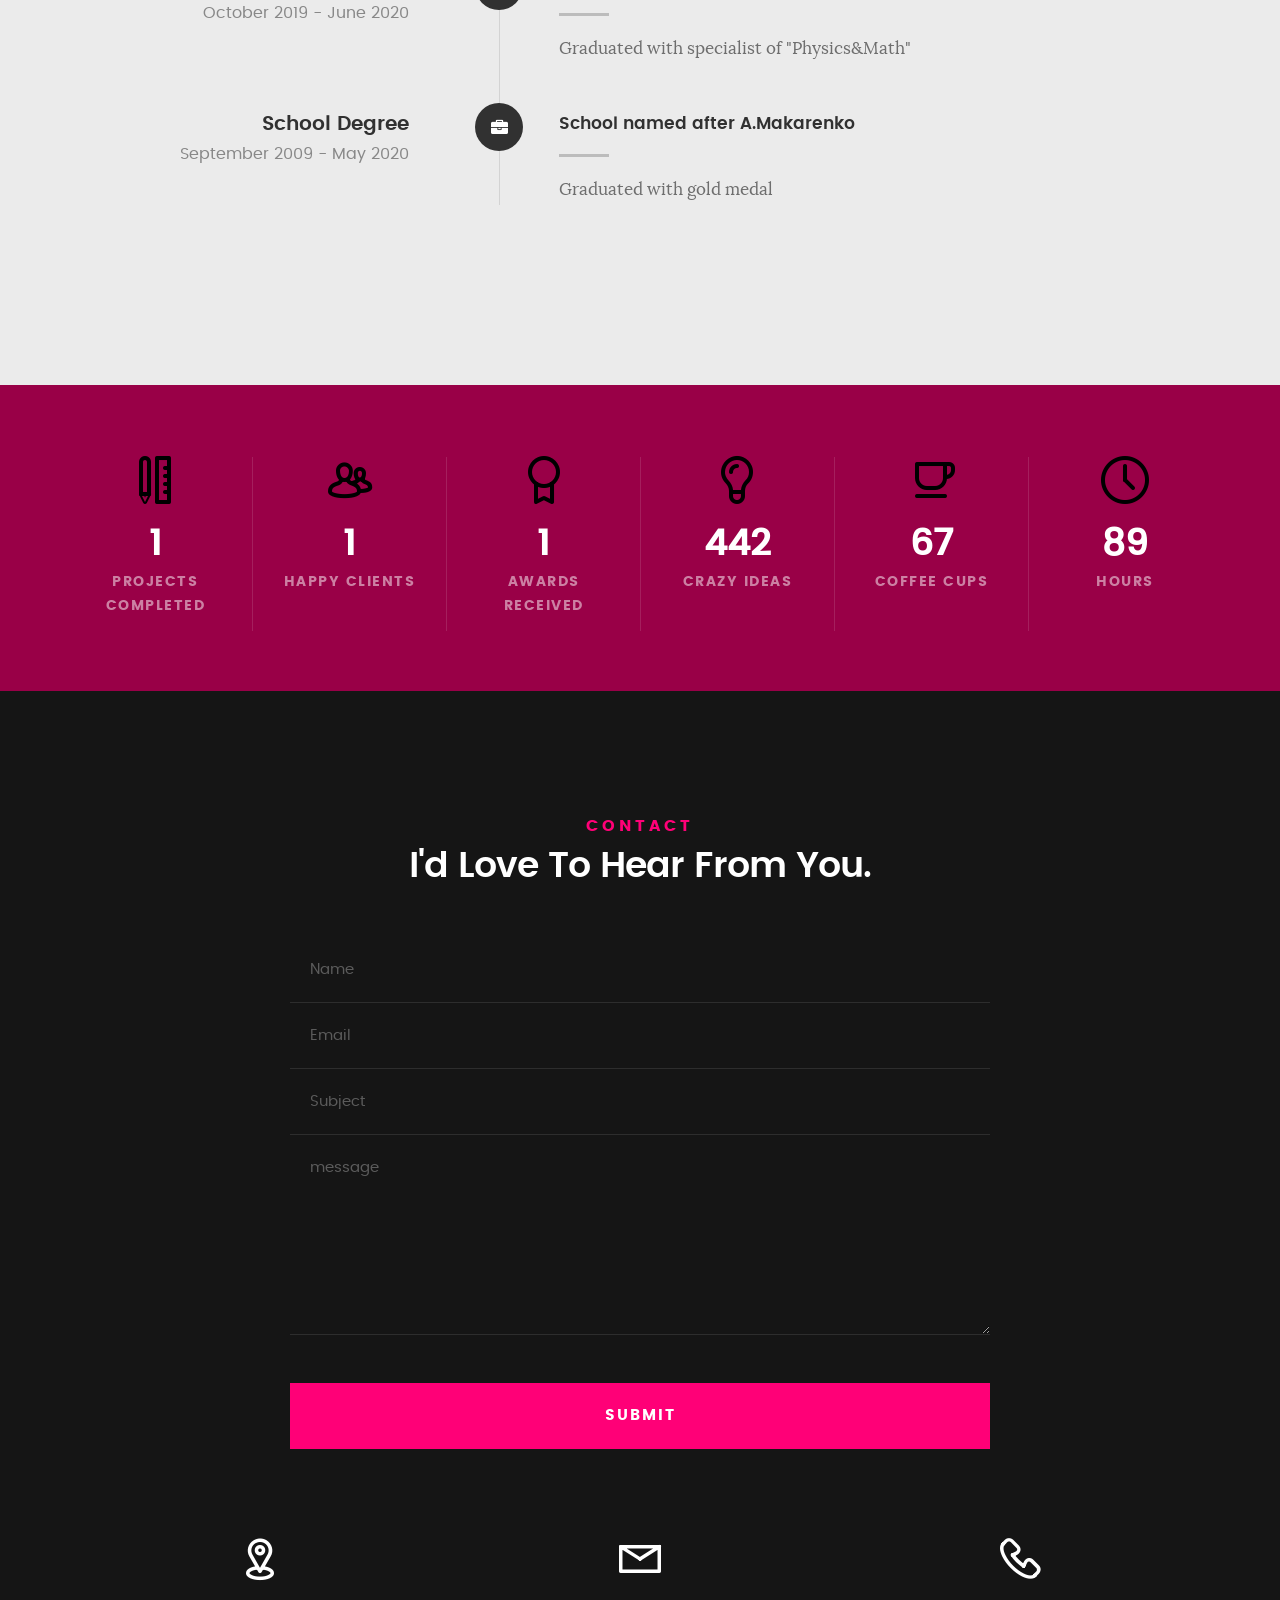
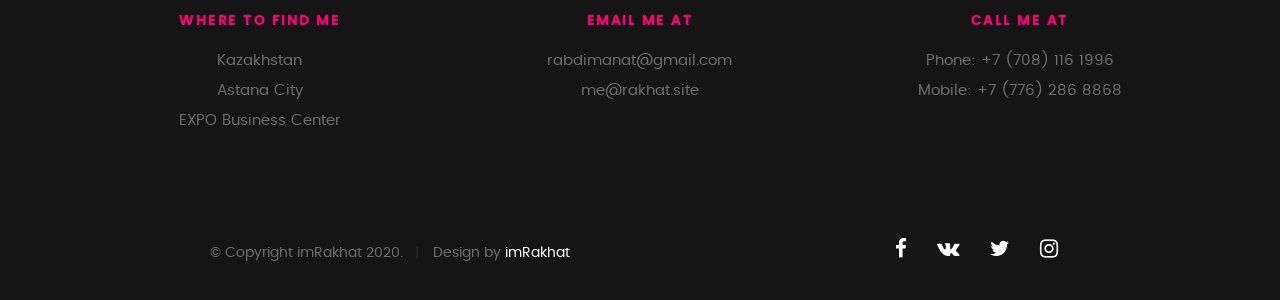
==== commit ab7d6230: "Update index.html" ====
--- a/index.html
+++ b/index.html
@@ -19,7 +19,8 @@
 	<script src="js/pace.min.js"></script>
 
 	<link rel="icon" type="image/png" href="favicon.png">
-	<link href="https://cdn.staticaly.com/gh/hung1001/font-awesome-pro-v6/44659d9/css/all.min.css" rel="stylesheet" type="text/css" />
+<link href="https://cdn.staticaly.com/gh/hung1001/font-awesome-pro-v6/44659d9/css/all.min.css" rel="stylesheet" type="text/css" />
+<link rel="stylesheet" href="https://cdnjs.cloudflare.com/ajax/libs/font-awesome/4.7.0/css/font-awesome.min.css">
 
 </head>
 
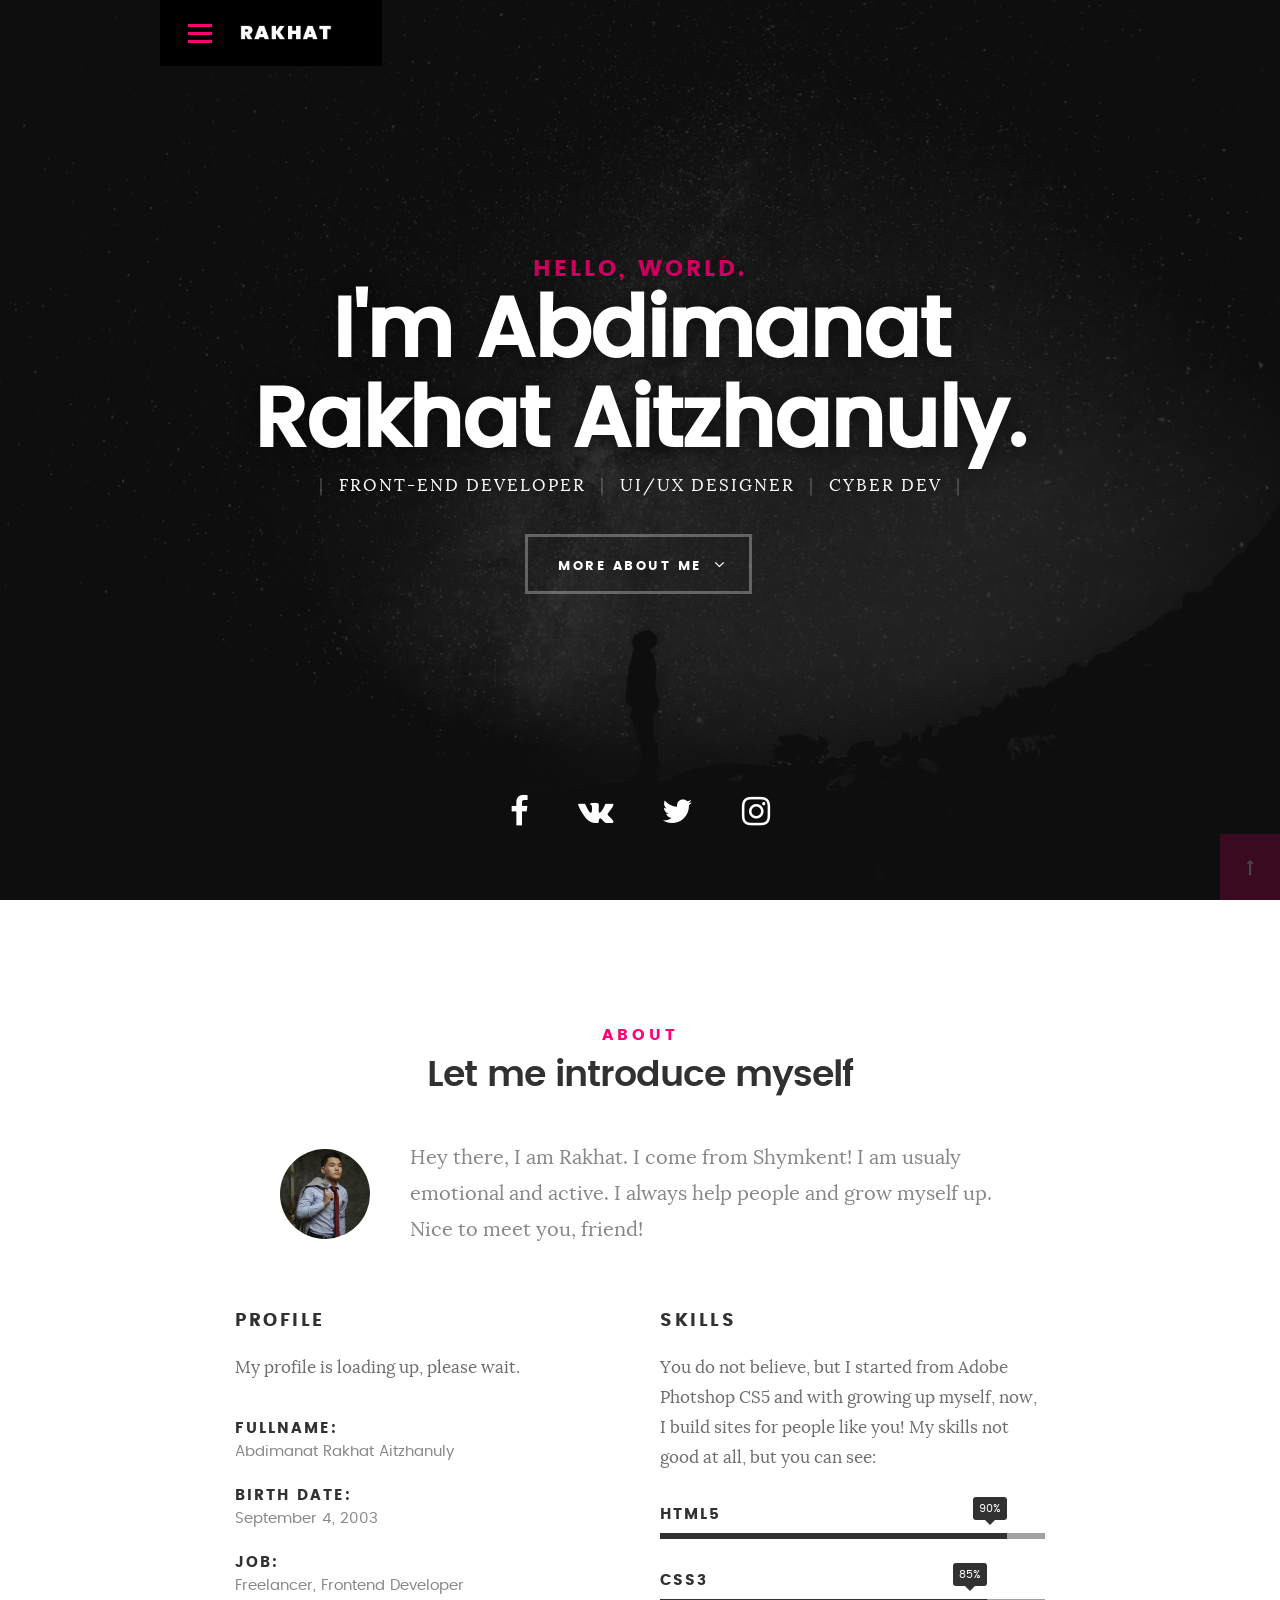
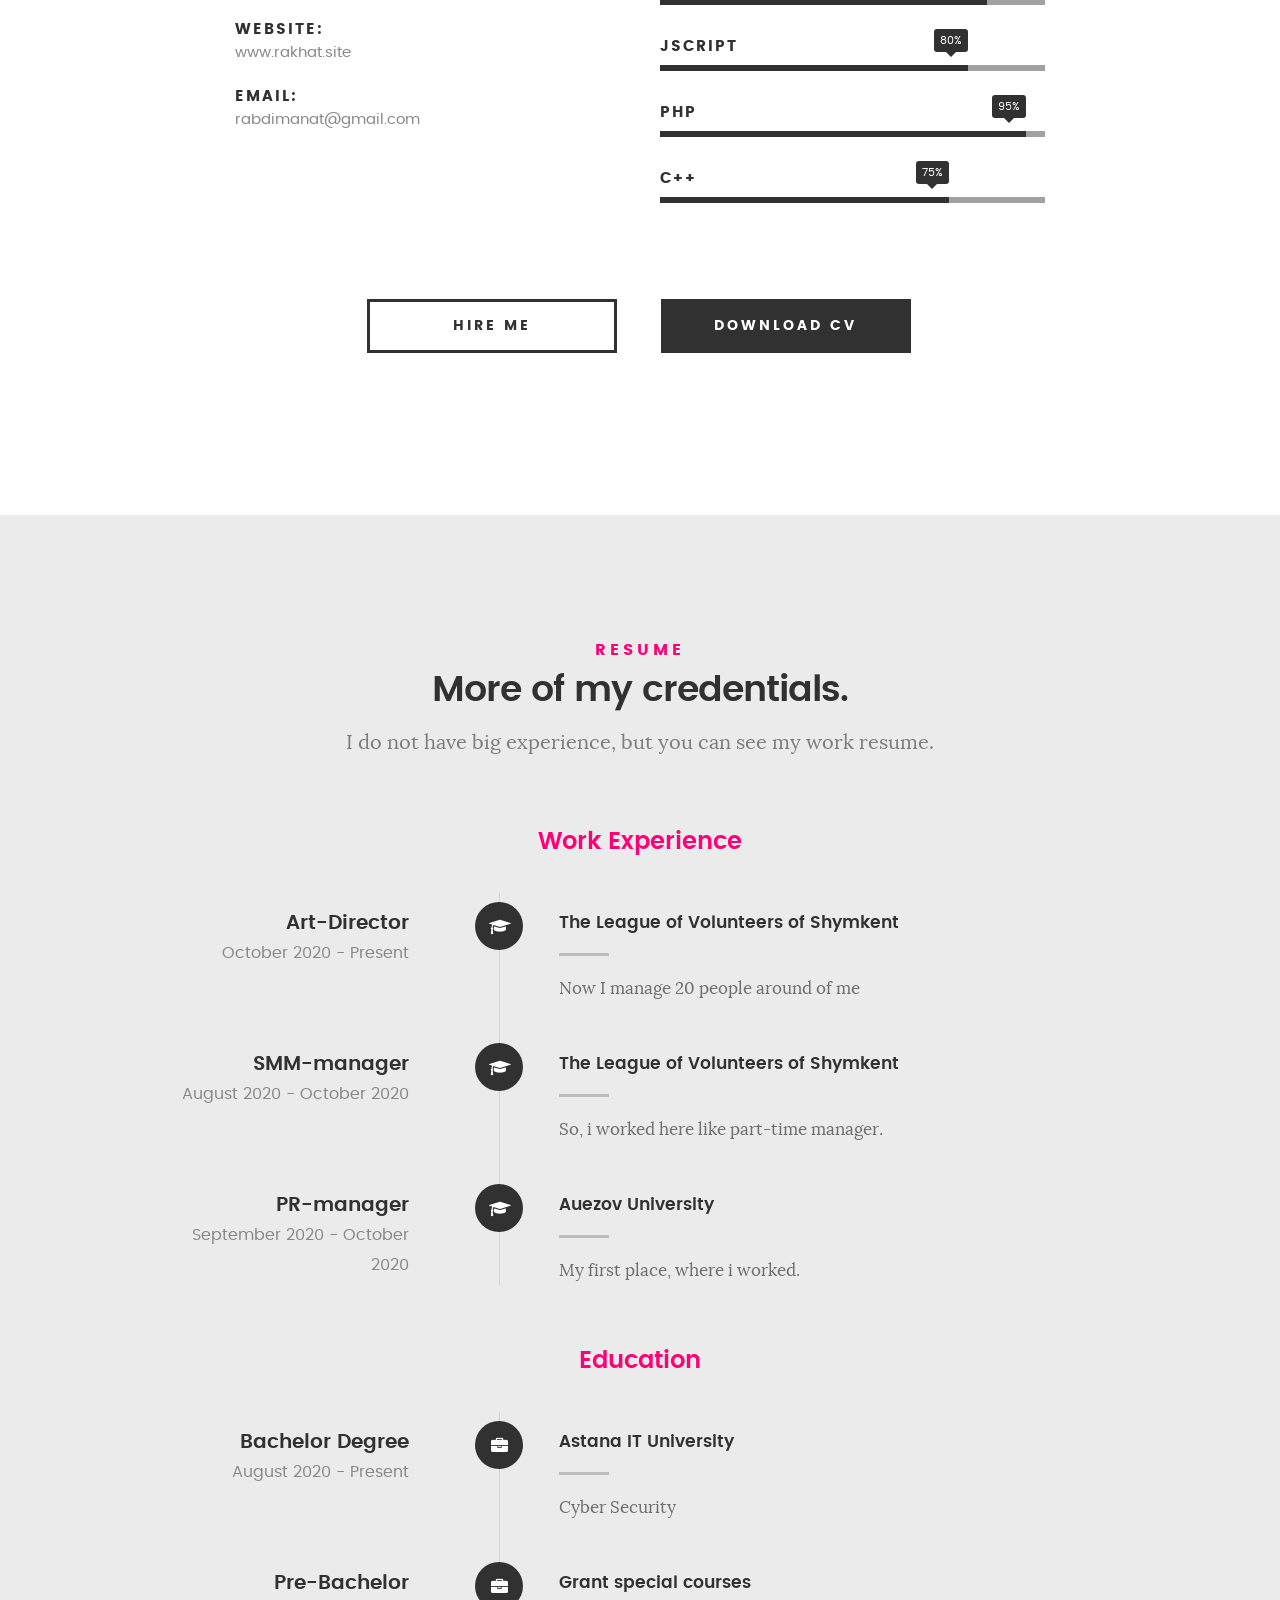
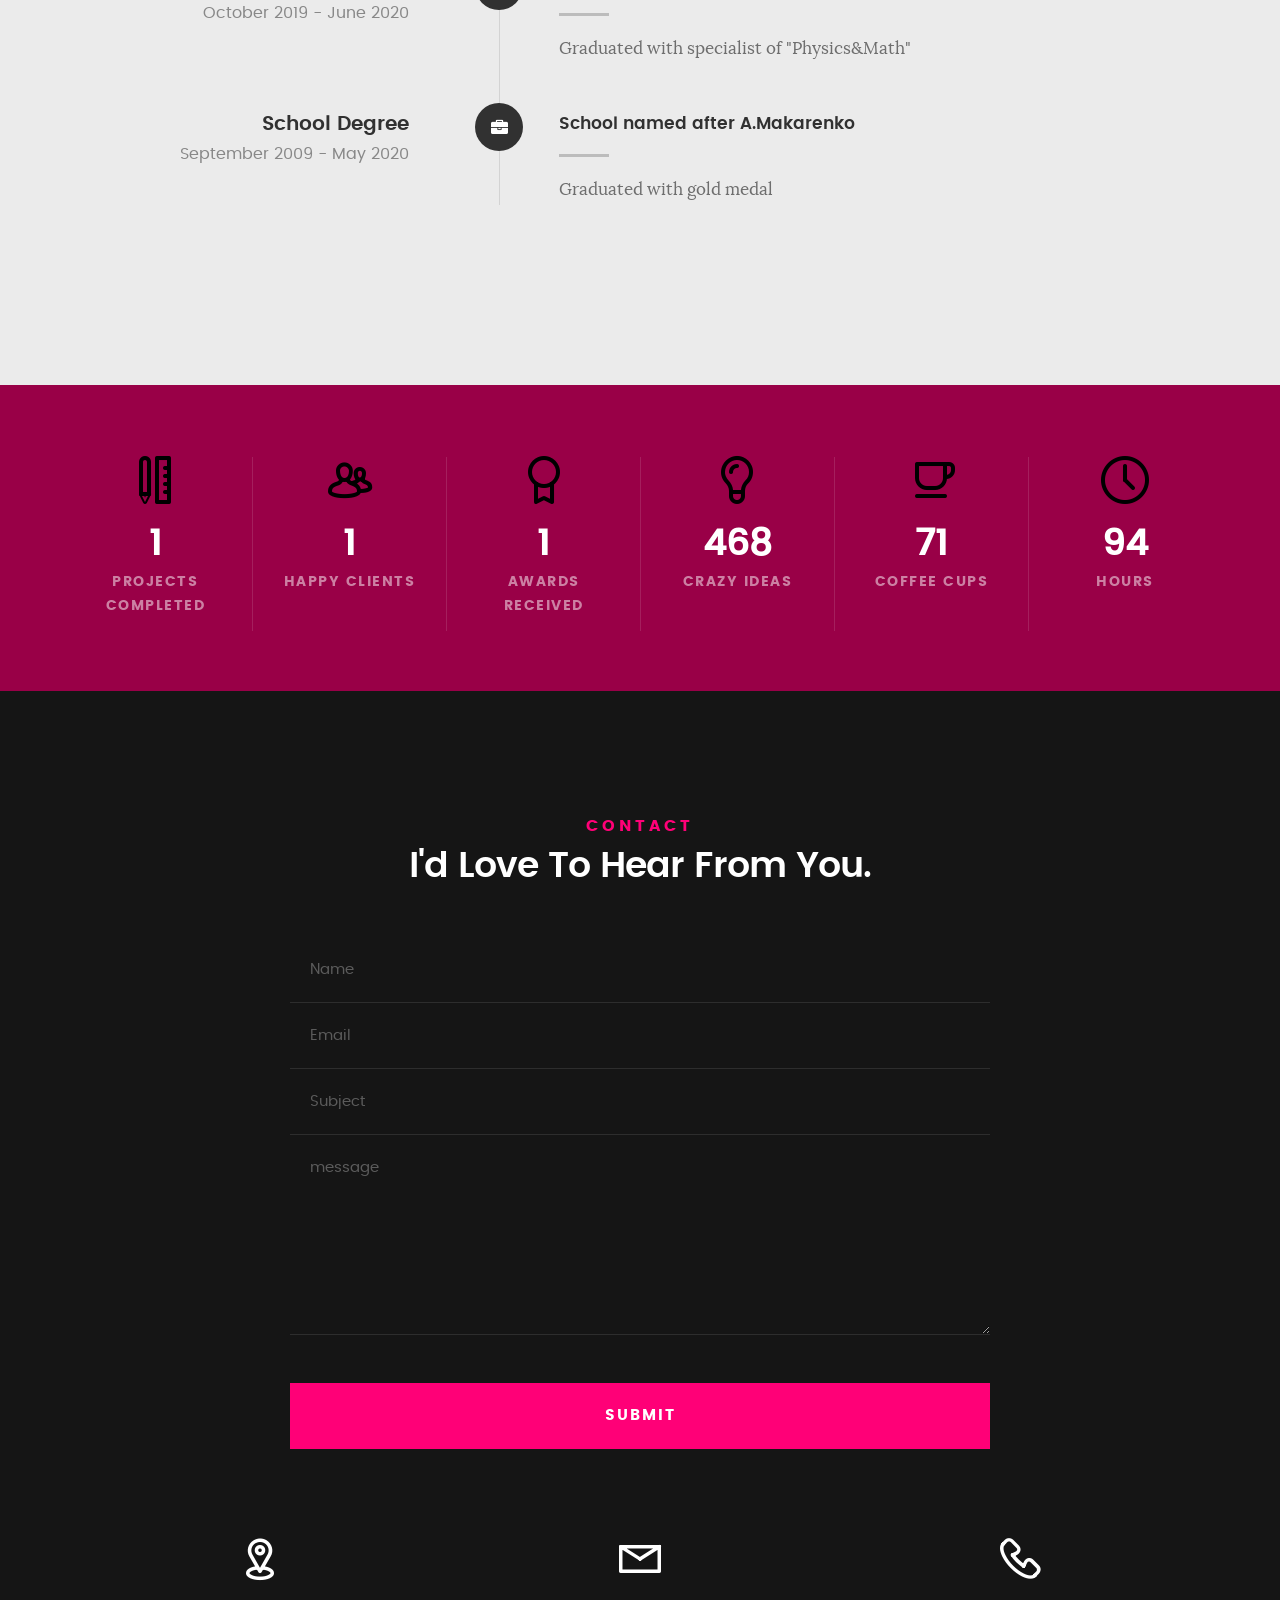
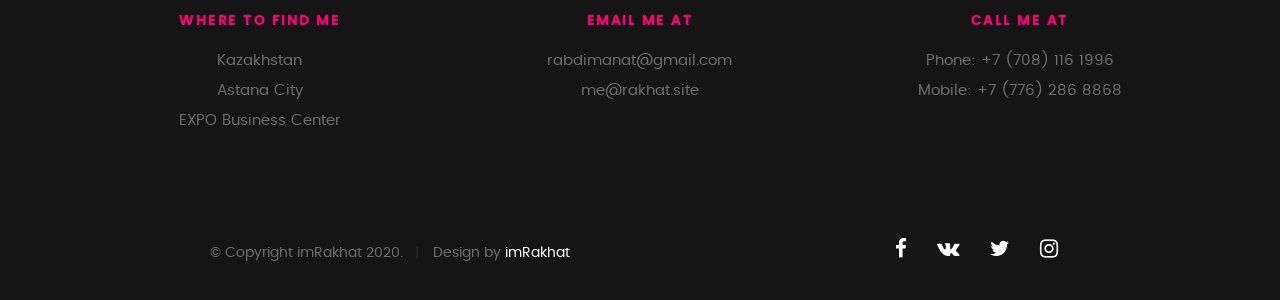
==== commit 043ea293: "Update index.html" ====
--- a/index.html
+++ b/index.html
@@ -128,7 +128,7 @@
    				</li>
    				<li>
    					<strong>Website:</strong>
-   					<span>www.imrakhat.tech</span>
+   					<span>www.rakhat.site</span>
    				</li>
    				<li>
    					<strong>Email:</strong>
